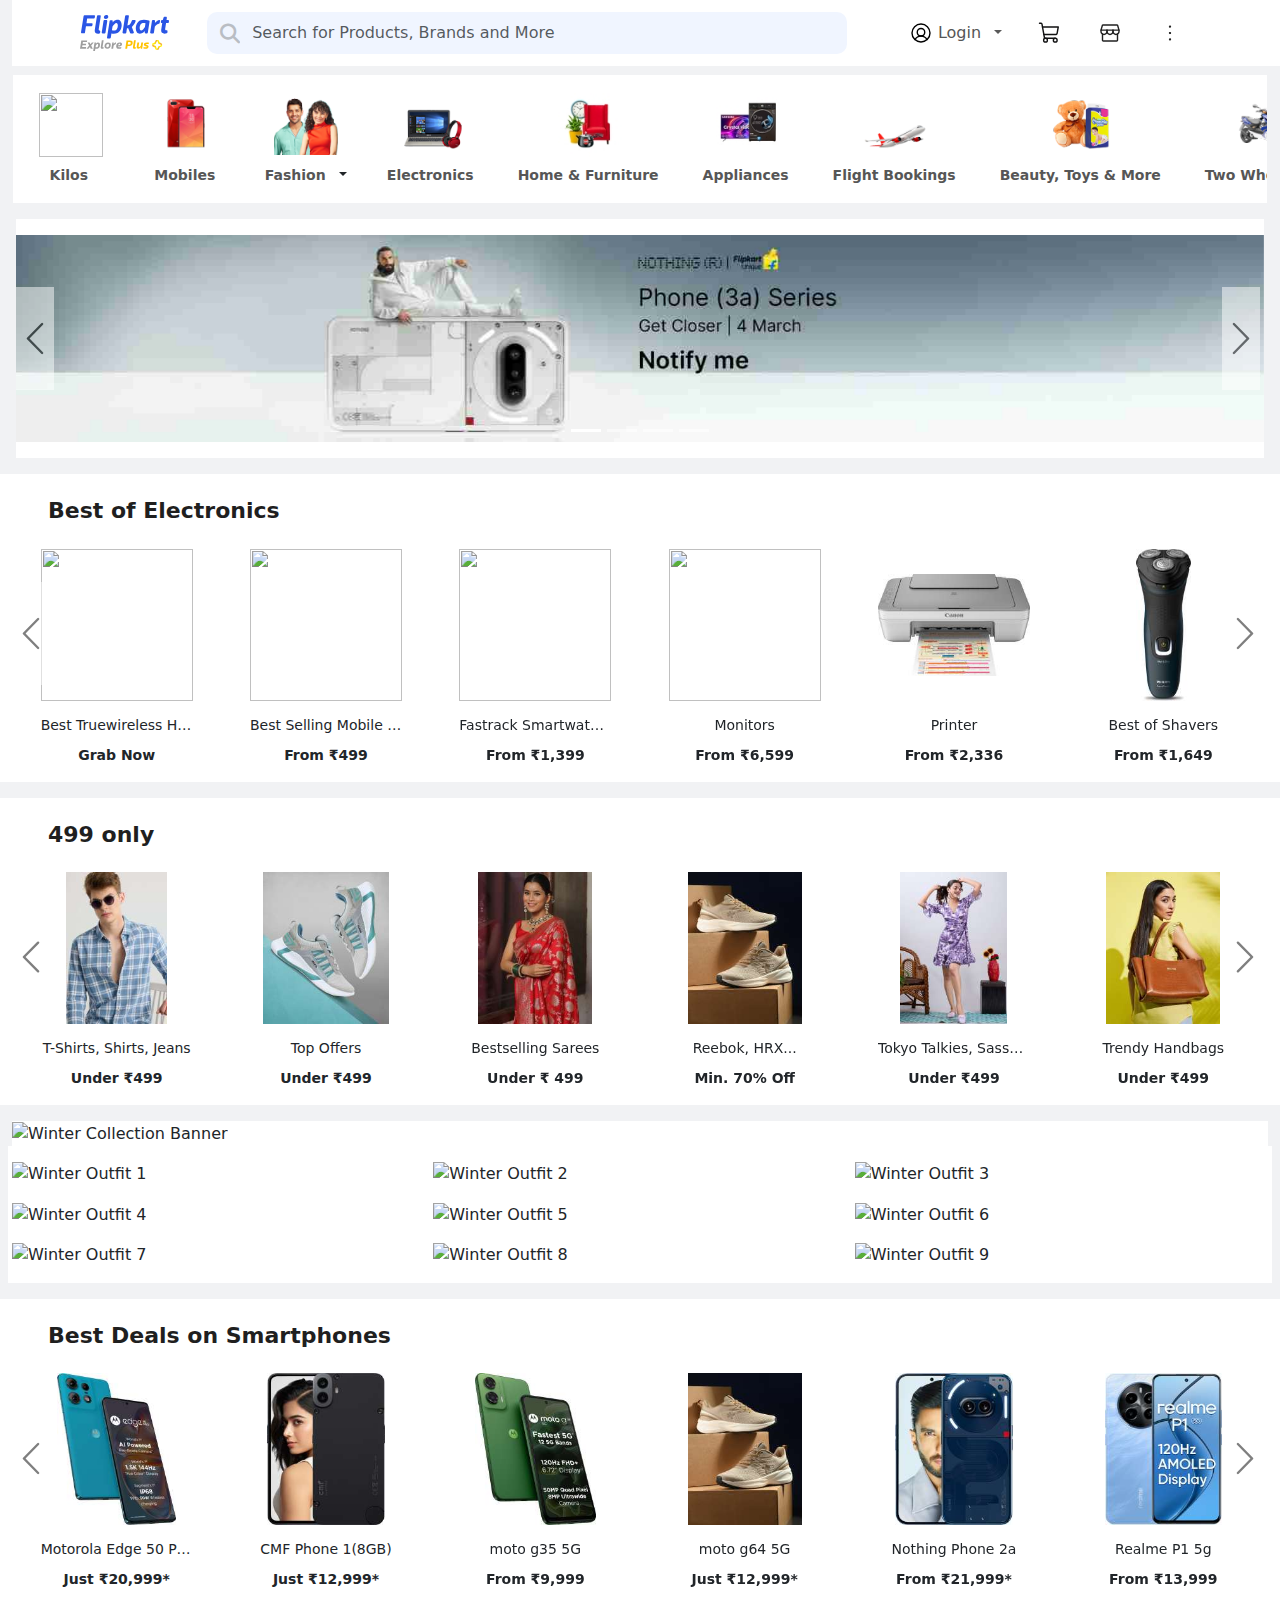
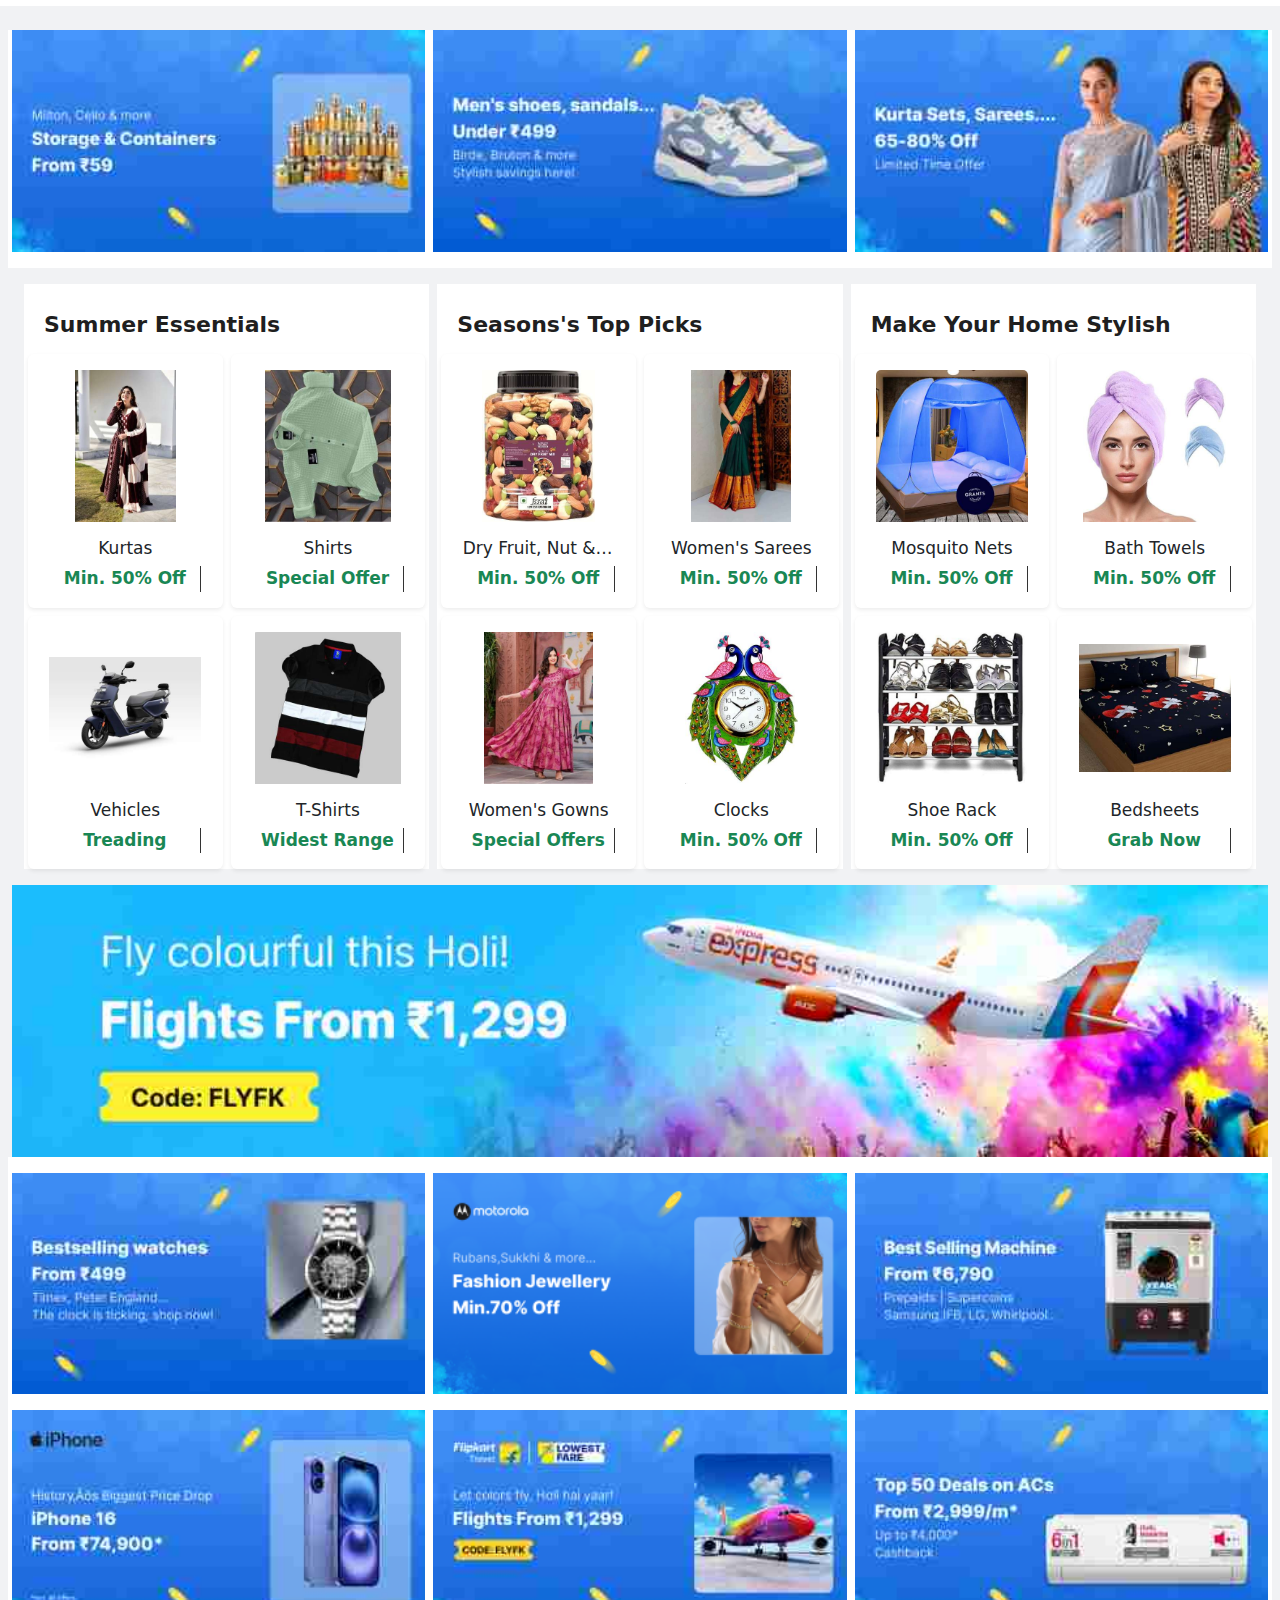
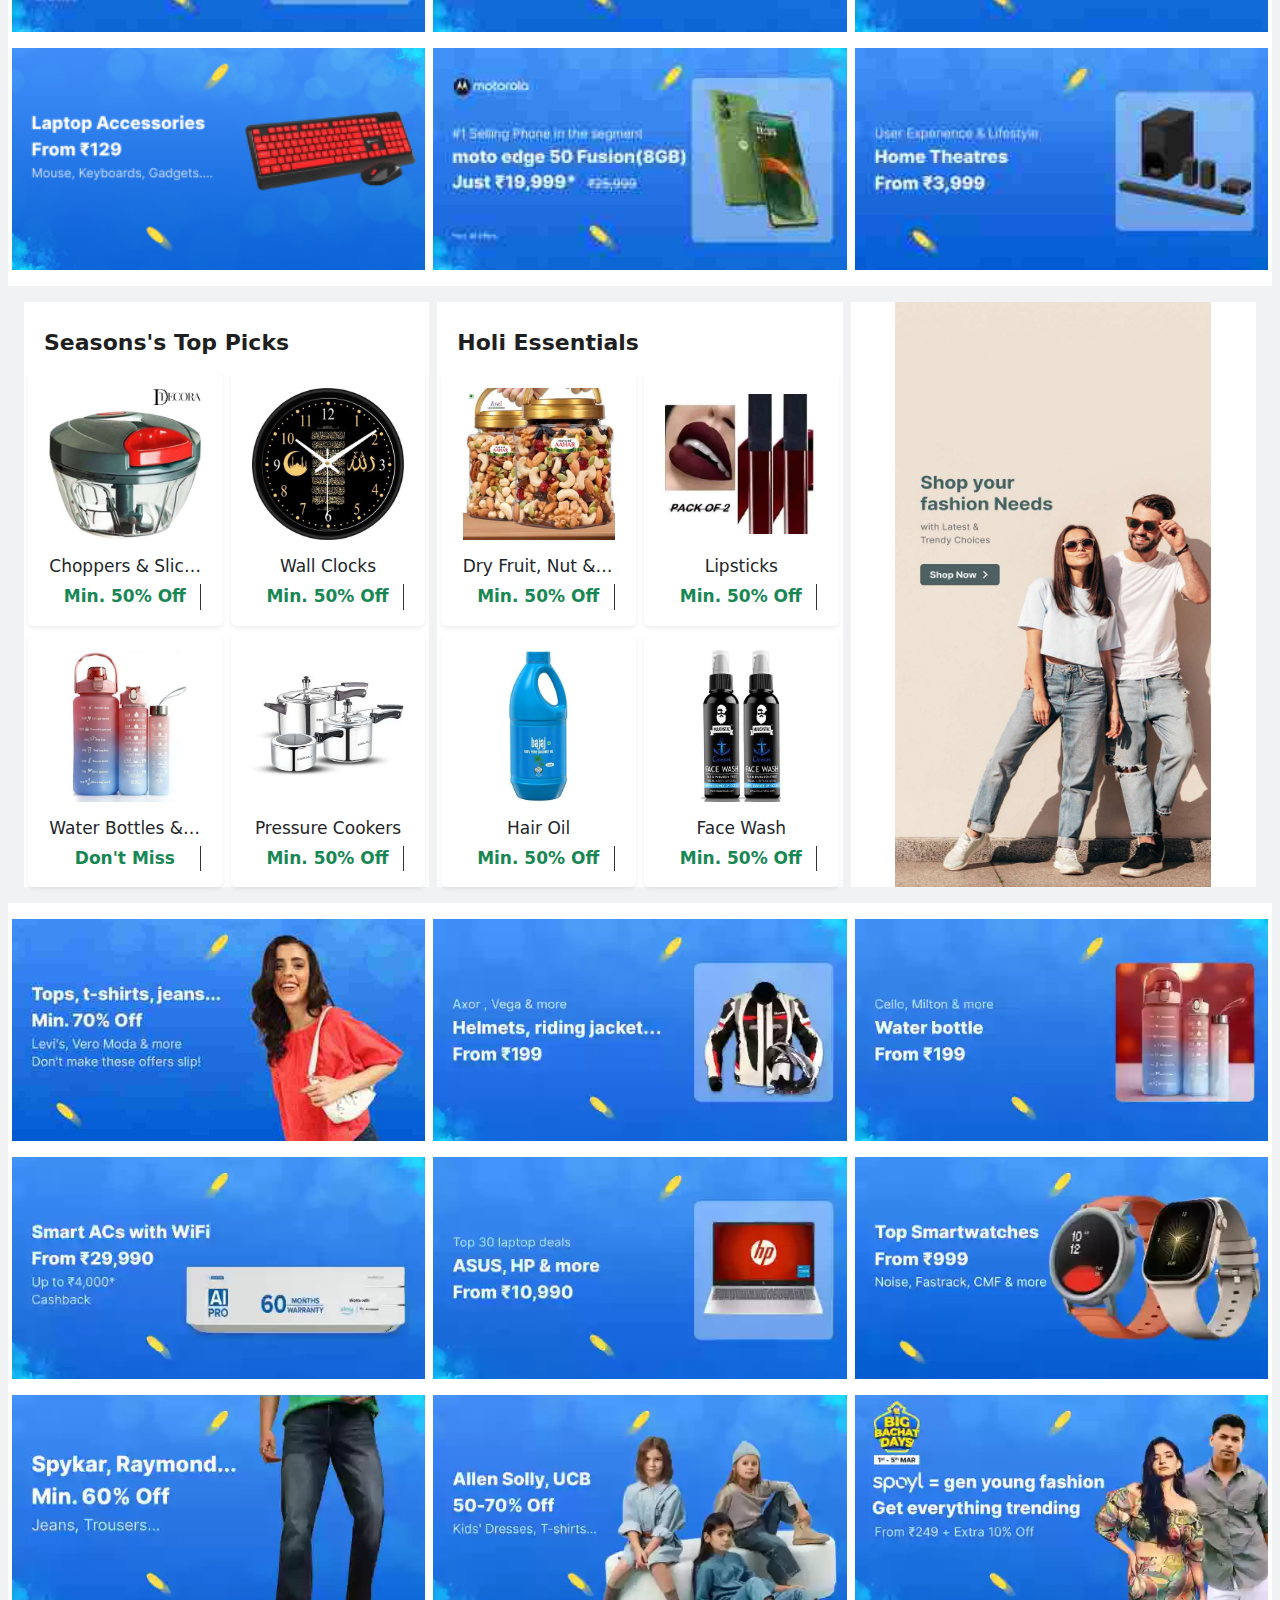
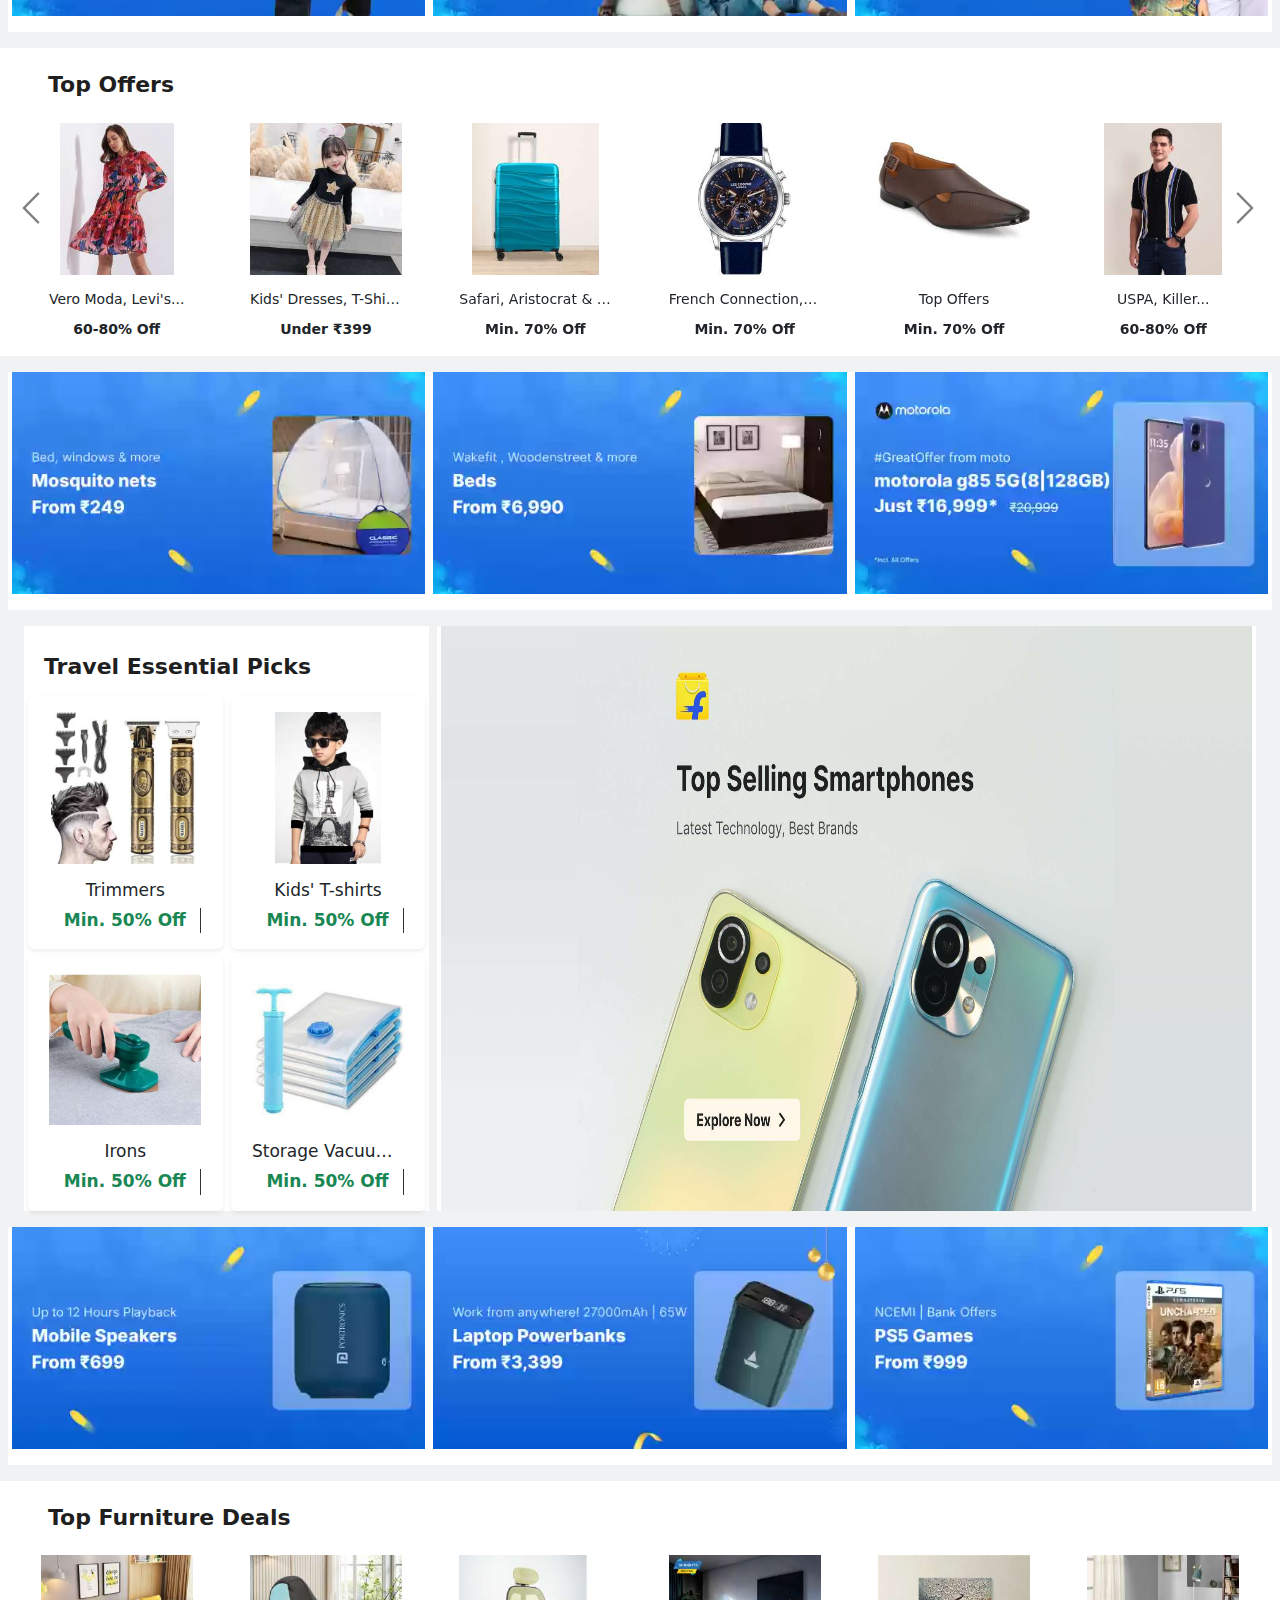
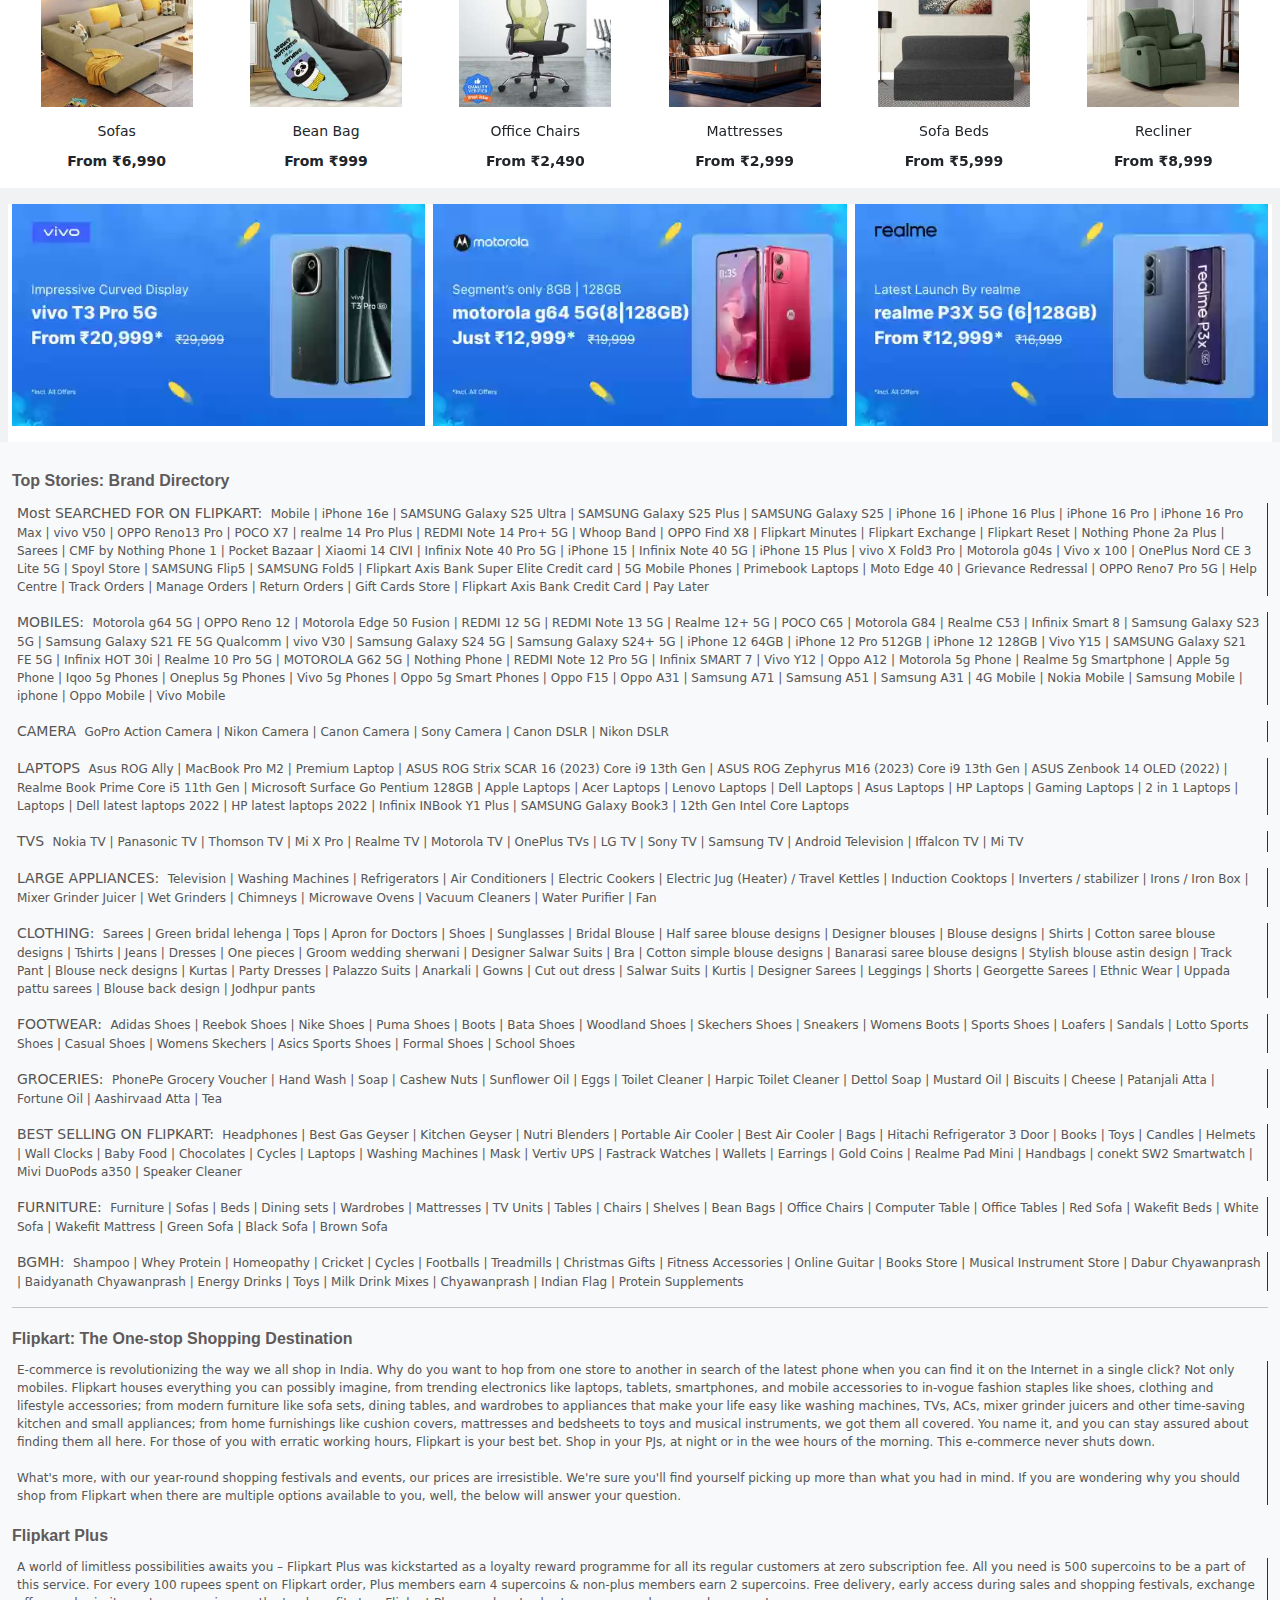
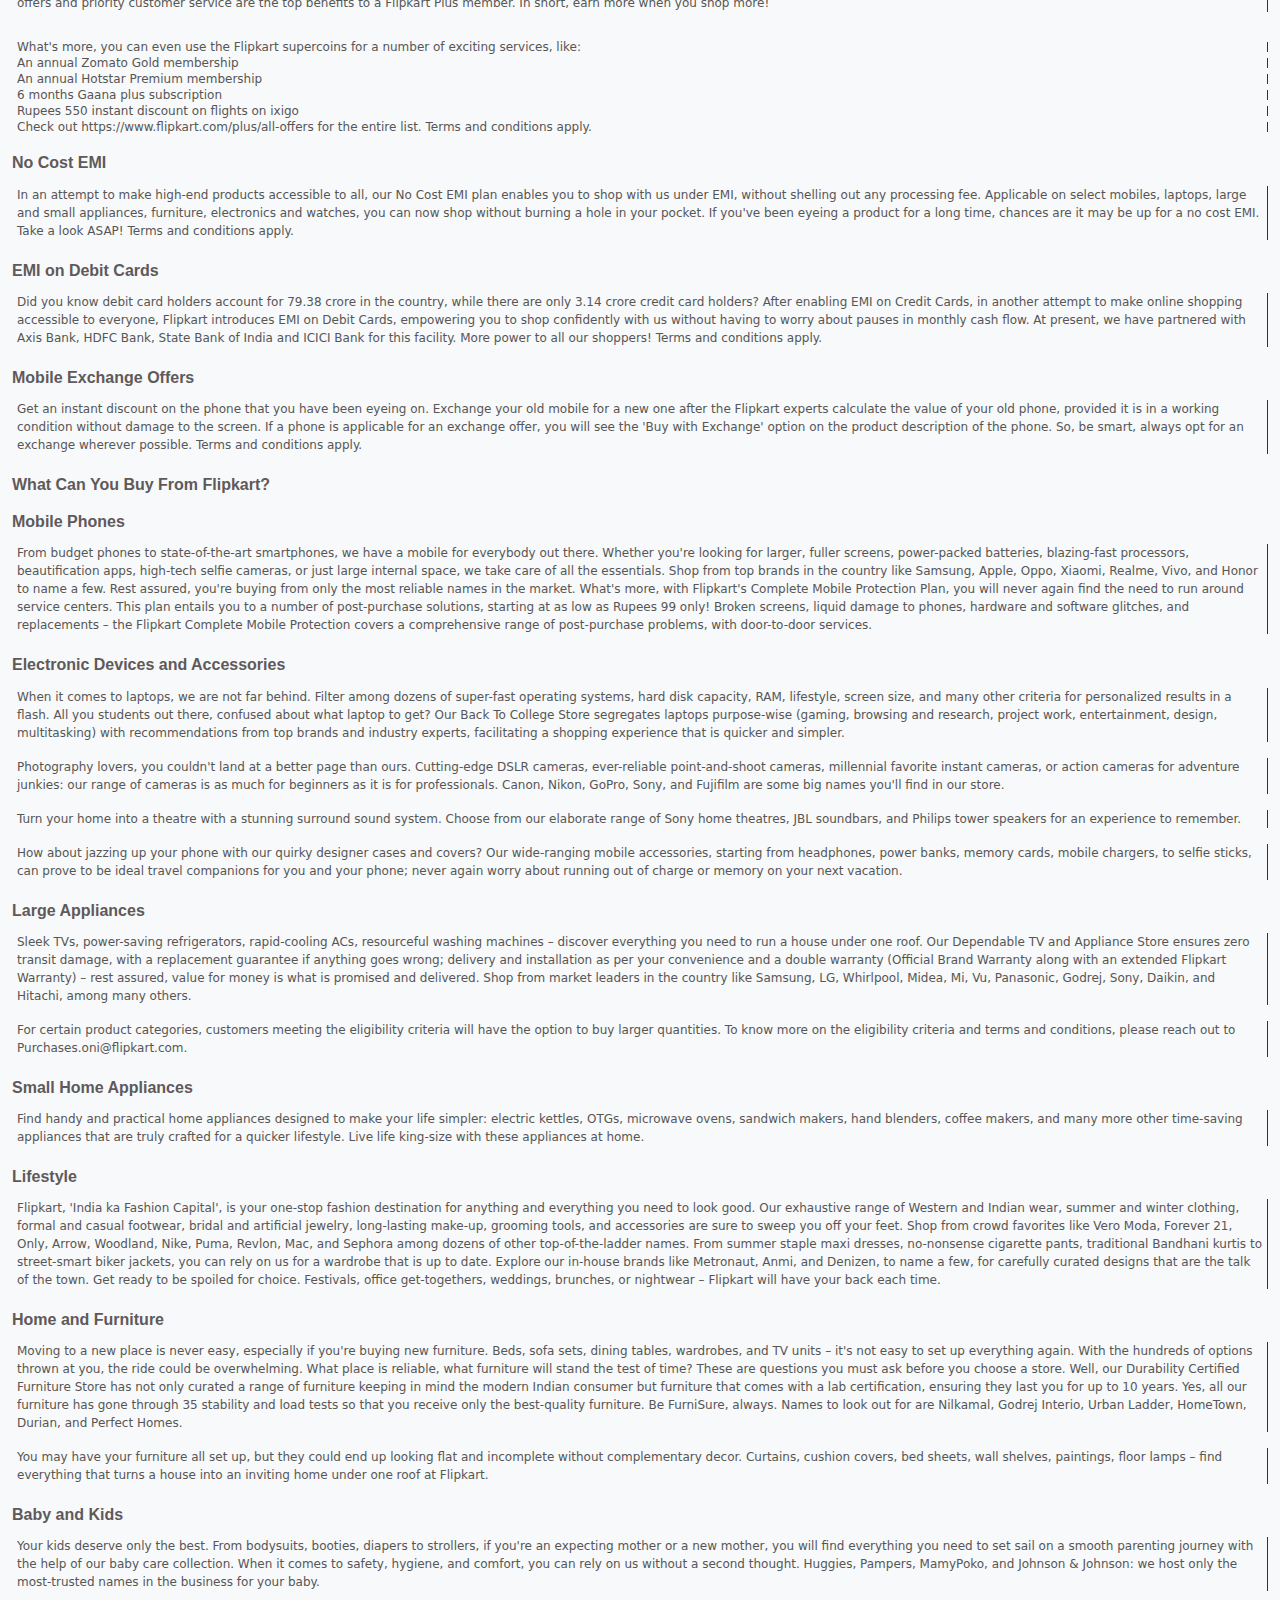
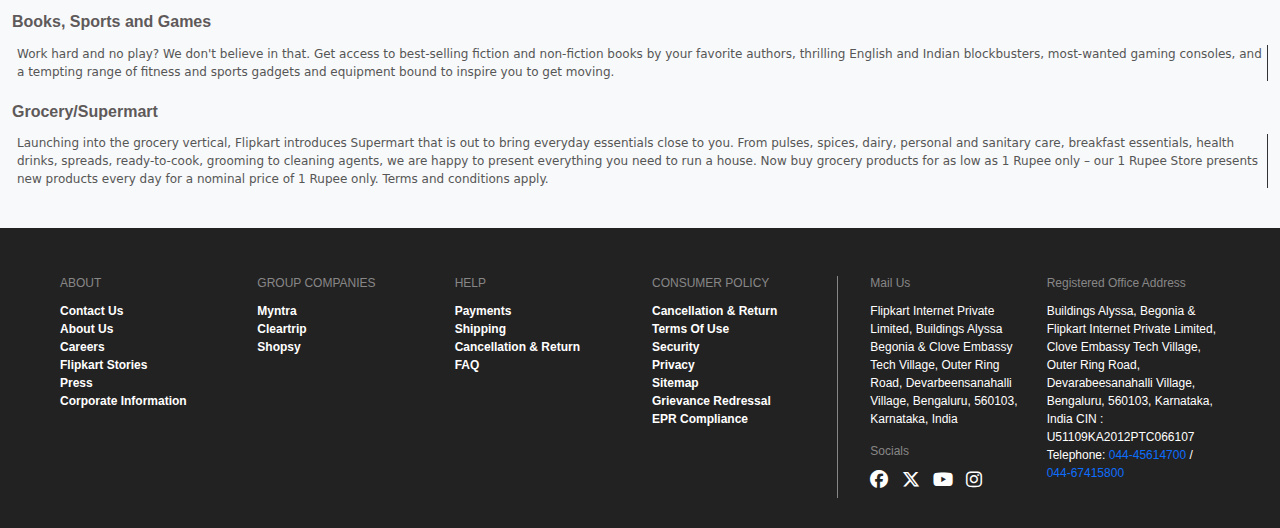
==== index.html @ c1d79252 "Added index.html" ====
<!DOCTYPE html>
<html lang="en">
  <head>
    <meta charset="UTF-8" />
    <meta name="viewport" content="width=device-width, initial-scale=1.0" />
    <title>Flipkart Clone</title>
    <link rel="stylesheet" href="style.css" />
    <link rel="stylesheet" href="media.css" />
    <link
      href="https://cdn.jsdelivr.net/npm/bootstrap@5.3.3/dist/css/bootstrap.min.css"
      rel="stylesheet"
    />
    <link
      rel="stylesheet"
      href="https://cdnjs.cloudflare.com/ajax/libs/font-awesome/6.6.0/css/all.min.css"
    />
  </head>
  <body>
    <!------------------------------------------------------------------ HEADER ----------------------------------------------------------------->

    <header class="container-fluid">
      <nav class="navbar navbar-expand container-fluid">
        <a href="#" class="navbar-brand">
          <img src="./svg/logo.svg" alt="Logo" id="logo" />
        </a>

        <!-- Search Form -->
        <div class="d-none d-md-block search-container">
          <form class="search-form" role="search">
            <i class="fa-solid fa-magnifying-glass fa-lg search-icon"></i>
            <input
              class="form-control search-input"
              type="search"
              placeholder="Search for Products, Brands and More"
              aria-label="search"
            />
          </form>
        </div>

        <!-- Removed Navbar Toggler Button -->

        <div
          class="navbar-collapse justify-content-center justify-content-xxl-end"
        >
          <ul class="navbar-nav">
            <!-- Become a Mobile Section -->
            <li class="nav-item last seller d-block d-md-none">
              <a href="#" class="nav-link">
                <img src="/svg/mobile.svg" alt="Seller Icon" />
              </a>
            </li>

            <!-- Login Dropdown -->
            <li class="nav-item dropdown">
              <div class="login">
                <a
                  href="#"
                  class="nav-link dropdown-toggle"
                  id="loginDropdown"
                  role="button"
                >
                  <img src="/svg/login.svg" alt="Login Icon" />
                  <span class="topheader">Login</span>
                </a>
              </div>
              <ul class="dropdown-menu" aria-labelledby="loginDropdown">
                <li>
                  <a class="dropdown-item" href="#">
                    New Customer?
                    <span class="text-primary ms-5">Sign Up</span>
                  </a>
                </li>
                <li><hr class="dropdown-divider" /></li>
                <li>
                  <a class="dropdown-item pb-2" href="#"
                    ><img src="/svg/user.svg" alt="User Icon" /> My Profile</a
                  >
                </li>
                <li>
                  <a class="dropdown-item pb-2" href="#"
                    ><img src="/svg/plus.svg" alt="Plus Icon" /> Flipkart Plus
                    Zone</a
                  >
                </li>
                <li>
                  <a class="dropdown-item pb-2" href="#"
                    ><img src="/svg/orders.svg" alt="Orders Icon" /> Orders</a
                  >
                </li>
                <li>
                  <a class="dropdown-item pb-2" href="#"
                    ><img src="/svg/wishlist.svg" alt="Wishlist Icon" />
                    Wishlist</a
                  >
                </li>
                <li>
                  <a class="dropdown-item" pb-2 href="#"
                    ><img src="/svg/reward.svg" alt="Reward Icon" /> Rewards</a
                  >
                </li>
                <li>
                  <a class="dropdown-item pb-2" href="#"
                    ><img src="/svg/gift.svg" alt="Gift Icon" /> Gift Cards</a
                  >
                </li>
              </ul>
            </li>

            <!-- Cart Section -->
            <li class="nav-item last cart">
              <a href="#" class="nav-link">
                <img src="/svg/cart.svg" alt="Cart Icon" />
                <span class="topheader hide">Cart</span>
              </a>
            </li>

            <!-- Become a Seller Section -->
            <li class="nav-item last seller d-none d-md-block">
              <a href="#" class="nav-link">
                <img src="/svg/seller.svg" alt="Seller Icon" />
                <span class="topheader hide">Become a Seller</span>
              </a>
            </li>

            <!-- Additional Menu with Dropdown -->
            <li class="nav-item dropdown me-4 hide d-none d-md-block">
              <a href="#" class="nav-link me-4" id="moreDropdown" role="button">
                <img src="/svg/last.svg" alt="More Icon" />
              </a>
              <ul
                class="dropdown-menu three_dots"
                aria-labelledby="moreDropdown"
              >
                <li>
                  <a class="dropdown-item" href="#"
                    ><img src="/svg/notification.svg" alt="Notification Icon" />
                    Notification Preferences</a
                  >
                </li>
                <li>
                  <a class="dropdown-item" href="#"
                    ><img src="/svg/headphone.svg" alt="Customer Care Icon" />
                    24x7 Customer Care</a
                  >
                </li>
                <li>
                  <a class="dropdown-item" href="#"
                    ><img src="/svg/advertise.svg" alt="Advertise Icon" />
                    Advertise</a
                  >
                </li>
                <li>
                  <a class="dropdown-item" href="#"
                    ><img src="/svg/download.svg" alt="Download App Icon" />
                    Download App</a
                  >
                </li>
              </ul>
            </li>
          </ul>
        </div>
      </nav>
    </header>

    <!---------------------------------------------------------------- BOTTOMHEADER ------------------------------------------------------------->

    <main
      class="container-fluid container-fluid1"
      style="background-color: white; width: 98vw"
    >
      <div class="row bottomheader flex-nowrap overflow-auto py-2">
        <div class="col-auto text-center m-md-2 m-sm-0">
          <img src="Images/kilos.png" />
          <span style="font-size: 14px; font-weight: 600" class="mt-2"
            >Kilos</span
          >
        </div>
        <div class="col-auto text-center m-md-2 m-sm-0">
          <img src="images/mobiles.png" />
          <span style="font-size: 14px; font-weight: 600" class="mt-2"
            >Mobiles</span
          >
        </div>
        <div class="col-auto text-center m-md-2 m-sm-0 dropdow">
          <img src="images/fashion.png" />
          <a
            class="nav-link dropdown-toggle"
            href="#"
            role="button"
            data-bs-toggle="dropdown"
            aria-expanded="false"
            style="margin-top: 8px"
          >
            <span style="font-size: 14px; font-weight: 600">Fashion</span>
          </a>
          <ul class="dropdown-menu">
            <li>
              <a class="dropdown-item" href="#"><b>Mens Top Wear</b></a>
            </li>
            <li><hr class="dropdown-divider" /></li>
            <li><a class="dropdown-item" href="#">Mens Bottom Wear</a></li>
            <li><a class="dropdown-item" href="#">Women Ethnic</a></li>
            <li><a class="dropdown-item" href="#">Mens Footwear</a></li>
            <li><a class="dropdown-item" href="#">Women Footwear</a></li>
            <li>
              <a class="dropdown-item" href="#">Watches and Accessories</a>
            </li>
            <li><a class="dropdown-item" href="#">Women Western</a></li>
            <li>
              <a class="dropdown-item" href="#">Bags, Suitcase & Luggage</a>
            </li>
            <li><a class="dropdown-item" href="#">Kids</a></li>
            <li><a class="dropdown-item" href="#">Essentials</a></li>
            <li><a class="dropdown-item" href="#">Winter</a></li>
          </ul>
        </div>
        <div class="col-auto text-center m-md-2 m-sm-0">
          <img src="images/electronics.png" />
          <span style="font-size: 14px; font-weight: 600" class="mt-2"
            >Electronics</span
          >
        </div>
        <div class="col-auto text-center m-md-2 m-sm-0">
          <img src="images/home.jpg" />
          <span style="font-size: 14px; font-weight: 600" class="mt-2"
            >Home & Furniture</span
          >
        </div>
        <div class="col-auto text-center m-md-2 m-sm-0">
          <img src="images/appliances.jpg" />
          <span style="font-size: 14px; font-weight: 600" class="mt-2"
            >Appliances</span
          >
        </div>
        <div class="col-auto text-center m-md-2 m-sm-0">
          <img src="images/flights.png" />
          <span style="font-size: 14px; font-weight: 600" class="mt-2"
            >Flight Bookings</span
          >
        </div>
        <div class="col-auto text-center m-md-2 m-sm-0">
          <img src="images/toys.png" />
          <span style="font-size: 14px; font-weight: 600" class="mt-2"
            >Beauty, Toys & More</span
          >
        </div>
        <div class="col-auto text-center m-md-2 m-sm-0 dropdow">
          <img src="images/wheelers.png" />
          <a
            href="#"
            class="nav-link dropdown-toggle"
            role="button"
            data-bs-toggle="dropdown"
            aria-expanded="false"
            style="margin-top: 8px"
          >
            <span style="font-size: 14px; font-weight: 600">Two Wheelers</span>
          </a>
          <ul class="dropdown-menu">
            <li>
              <a class="dropdown-item" href="#"><b>Petrol Vehicles</b></a>
            </li>
            <li><hr class="dropdown-divider" /></li>
            <li><a class="dropdown-item" href="#">Electric Vehicles</a></li>
          </ul>
        </div>
      </div>
    </main>
    <!-------------------------------------------------------------- CAROUSEL_SLIDER ------------------------------------------------------------>

    <section
      id="carouselExample"
      class="carousel slide mx-3 mt-3"
      data-bs-ride="carousel"
    >
      <!-- Indicators (Dots)  -->
      <div class="carousel-indicators">
        <button
          type="button"
          data-bs-target="#carouselExample"
          data-bs-slide-to="0"
          class="active"
        ></button>
        <button
          type="button"
          data-bs-target="#carouselExample"
          data-bs-slide-to="1"
        ></button>
        <button
          type="button"
          data-bs-target="#carouselExample"
          data-bs-slide-to="2"
        ></button>
        <button
          type="button"
          data-bs-target="#carouselExample"
          data-bs-slide-to="3"
        ></button>
      </div>

      <!-- Slides -->
      <div class="carousel-inner py-3">
        <div class="carousel-item active">
          <img src="images/slide1.jpg" class="d-block w-100" alt="Slide 1" />
        </div>
        <div class="carousel-item">
          <img src="images/slide2.jpg" class="d-block w-100" alt="Slide 2" />
        </div>
        <div class="carousel-item">
          <img src="images/slide3.jpg" class="d-block w-100" alt="Slide 3" />
        </div>
        <div class="carousel-item">
          <img src="images/slide4.jpg" class="d-block w-100" alt="Slide 4" />
        </div>
      </div>

      <!-- Previous Button -->
      <button
        class="carousel-control-prev"
        type="button"
        data-bs-target="#carouselExample"
        data-bs-slide="prev"
      >
        <span class="carousel-control-prev-icon" aria-hidden="true"></span>
        <span class="visually-hidden">Previous</span>
      </button>

      <!-- Next Button -->
      <button
        class="carousel-control-next"
        type="button"
        data-bs-target="#carouselExample"
        data-bs-slide="next"
      >
        <span class="carousel-control-next-icon" aria-hidden="true"></span>
        <span class="visually-hidden">Next</span>
      </button>
    </section>

    <!-------------------------------------------------------------- Best_of_Electronics -------------------------------------------------------->

    <section class="mt-3">
      <h2 class="ms-5 pt-4">Best of Electronics</h2>
      <div class="container-fluid container-fluid1">
        <div
          id="recipeCarousel01"
          class="carousel slide recipeCarousel"
          data-bs-ride="carousel"
        >
          <div class="carousel-inner d-none d-md-block">
            <!-- Slide 1 -->
            <div class="carousel-item active">
              <div class="d-flex justify-content-evenly flex-wrap">
                <div class="col-md-2">
                  <div class="card">
                    <img src="Images/boe1.jpeg" class="img-fluid mt-3" />
                    <div class="card-body">
                      <h5 class="card-title">Best Truewireless Headphones</h5>
                      <p class="card-text">Grab Now</p>
                    </div>
                  </div>
                </div>
                <div class="col-md-2">
                  <div class="card">
                    <img src="Images/boe2.jpeg" class="img-fluid mt-3" />
                    <div class="card-body">
                      <h5 class="card-title">Best Selling Mobile Speakers</h5>
                      <p class="card-text">From ₹499</p>
                    </div>
                  </div>
                </div>
                <div class="col-md-2">
                  <div class="card">
                    <img src="Images/boe3.jpeg" class="img-fluid mt-3" />
                    <div class="card-body">
                      <h5 class="card-title">Fastrack Smartwatches</h5>
                      <p class="card-text">From ₹1,399</p>
                    </div>
                  </div>
                </div>
                <div class="col-md-2">
                  <div class="card">
                    <img src="Images/boe4.jpeg" class="img-fluid mt-3" />
                    <div class="card-body">
                      <h5 class="card-title">Monitors</h5>
                      <p class="card-text">From ₹6,599</p>
                    </div>
                  </div>
                </div>
                <div class="col-md-2">
                  <div class="card">
                    <img src="images/boe5.jpeg" class="img-fluid mt-3" />
                    <div class="card-body">
                      <h5 class="card-title">Printer</h5>
                      <p class="card-text">From ₹2,336</p>
                    </div>
                  </div>
                </div>
                <div class="col-md-2">
                  <div class="card">
                    <img src="images/boe6.jpeg" class="img-fluid mt-3" />
                    <div class="card-body">
                      <h5 class="card-title">Best of Shavers</h5>
                      <p class="card-text">From ₹1,649</p>
                    </div>
                  </div>
                </div>
              </div>
            </div>

            <!-- Slide 2 -->
            <div class="carousel-item">
              <div class="d-flex justify-content-evenly flex-wrap">
                <div class="col-md-2">
                  <div class="card">
                    <img src="images/boe7.jpeg" class="img-fluid mt-3" />
                    <div class="card-body">
                      <h5 class="card-title">boAt Smartwatches</h5>
                      <p class="card-text">From ₹999</p>
                    </div>
                  </div>
                </div>
                <div class="col-md-2">
                  <div class="card">
                    <img src="images/boe8.jpeg" class="img-fluid mt-3" />
                    <div class="card-body">
                      <h5 class="card-title">Sandisk Extreme Portable</h5>
                      <p class="card-text">From ₹5,799</p>
                    </div>
                  </div>
                </div>
              </div>
            </div>
          </div>

          <!-- Controls -->
          <a
            class="carousel-control-prev d-none d-md-block"
            href="#recipeCarousel01"
            role="button"
            data-bs-slide="prev"
            style="top: 20%"
          >
            <span class="carousel-control-prev-icon" aria-hidden="true"></span>
          </a>
          <a
            class="carousel-control-next d-none d-md-block"
            href="#recipeCarousel01"
            role="button"
            data-bs-slide="next"
            style="top: 20%"
          >
            <span class="carousel-control-next-icon" aria-hidden="true"></span>
          </a>
        </div>
        <!-- For medium and smaller screens, show cards in a column -->
        <div class="container d-md-none">
          <div class="row">
            <div class="col-md-12 mb-3">
              <div class="card card_mobile">
                <img src="Images/boe1.jpeg" class="img-fluid mt-3" />
                <div class="card-body card_body_mobile">
                  <h5 class="card-title card-title_mobile">
                    Best Truewireless Headphones
                  </h5>
                  <p class="card-text">Grab Now</p>
                </div>
              </div>
            </div>
            <div class="col-md-12 mb-3">
              <div class="card card_mobile">
                <img src="Images/boe2.jpeg" class="img-fluid mt-3" />
                <div class="card-body card_body_mobile">
                  <h5 class="card-title card-title_mobile">
                    Best Selling Mobile Speakers
                  </h5>
                  <p class="card-text">From ₹499</p>
                </div>
              </div>
            </div>
            <div class="col-md-12 mb-3">
              <div class="card card_mobile">
                <img src="Images/boe3.jpeg" class="img-fluid mt-3" />
                <div class="card-body card_body_mobile">
                  <h5 class="card-title card-title_mobile">
                    Fastrack Smartwatches
                  </h5>
                  <p class="card-text">From ₹1,399</p>
                </div>
              </div>
            </div>
            <div class="col-md-12 mb-3">
              <div class="card card_mobile">
                <img src="Images/boe4.jpeg" class="img-fluid mt-3" />
                <div class="card-body card_body_mobile">
                  <h5 class="card-title card-title_mobile">Monitors</h5>
                  <p class="card-text">From ₹6,599</p>
                </div>
              </div>
            </div>
            <div class="col-md-12 mb-3">
              <div class="card card_mobile">
                <img src="images/boe5.jpeg" class="img-fluid mt-3" />
                <div class="card-body card_body_mobile">
                  <h5 class="card-title card-title_mobile">Printer</h5>
                  <p class="card-text">From ₹2,336</p>
                </div>
              </div>
            </div>
            <div class="col-md-12 mb-3">
              <div class="card card_mobile">
                <img src="images/boe6.jpeg" class="img-fluid mt-3" />
                <div class="card-body card_body_mobile">
                  <h5 class="card-title card-title_mobile">Best of Shavers</h5>
                  <p class="card-text">From ₹1,649</p>
                </div>
              </div>
            </div>
            <div class="col-md-12 mb-3">
              <div class="card card_mobile">
                <img src="images/boe7.jpeg" class="img-fluid mt-3" />
                <div class="card-body card_body_mobile">
                  <h5 class="card-title card-title_mobile">
                    boAt Smartwatches
                  </h5>
                  <p class="card-text">From ₹999</p>
                </div>
              </div>
            </div>
            <div class="col-md-12 mb-3">
              <div class="card card_mobile">
                <img src="images/boe8.jpeg" class="img-fluid mt-3" />
                <div class="card-body card_body_mobile">
                  <h5 class="card-title card-title_mobile">
                    Sandisk Extreme Portable
                  </h5>
                  <p class="card-text">From ₹5,799</p>
                </div>
              </div>
            </div>
          </div>
        </div>
      </div>
    </section>

    <!------------------------------------------------------------------- 499_Only -------------------------------------------------------------->

    <section class="mt-3">
      <h2 class="ms-5 pt-4">499 only</h2>
      <div class="container-fluid container-fluid1">
        <div
          id="recipeCarousel02"
          class="carousel slide recipeCarousel"
          data-bs-ride="carousel"
        >
          <div class="carousel-inner d-none d-md-block">
            <!-- Slide 1 -->
            <div class="carousel-item active">
              <div class="d-flex justify-content-evenly flex-wrap">
                <div class="col-md-2">
                  <div class="card">
                    <img src="images/4991.jpeg" class="img-fluid mt-3" />
                    <div class="card-body">
                      <h5 class="card-title">T-Shirts, Shirts, Jeans</h5>
                      <p class="card-text">Under ₹499</p>
                    </div>
                  </div>
                </div>
                <div class="col-md-2">
                  <div class="card">
                    <img src="images/4992.jpeg" class="img-fluid mt-3" />
                    <div class="card-body">
                      <h5 class="card-title">Top Offers</h5>
                      <p class="card-text">Under ₹499</p>
                    </div>
                  </div>
                </div>
                <div class="col-md-2">
                  <div class="card">
                    <img src="images/4993.jpeg" class="img-fluid mt-3" />
                    <div class="card-body">
                      <h5 class="card-title">Bestselling Sarees</h5>
                      <p class="card-text">Under ₹ 499</p>
                    </div>
                  </div>
                </div>
                <div class="col-md-2">
                  <div class="card">
                    <img src="images/4994.jpeg" class="img-fluid mt-3" />
                    <div class="card-body">
                      <h5 class="card-title">Reebok, HRX...</h5>
                      <p class="card-text">Min. 70% Off</p>
                    </div>
                  </div>
                </div>
                <div class="col-md-2">
                  <div class="card">
                    <img src="images/4995.jpeg" class="img-fluid mt-3" />
                    <div class="card-body">
                      <h5 class="card-title">Tokyo Talkies, Sassafras...</h5>
                      <p class="card-text">Under ₹499</p>
                    </div>
                  </div>
                </div>
                <div class="col-md-2">
                  <div class="card">
                    <img src="images/4996.jpeg" class="img-fluid mt-3" />
                    <div class="card-body">
                      <h5 class="card-title">Trendy Handbags</h5>
                      <p class="card-text">Under ₹499</p>
                    </div>
                  </div>
                </div>
              </div>
            </div>

            <!-- Slide 2 -->
            <div class="carousel-item">
              <div class="d-flex justify-content-evenly flex-wrap">
                <div class="col-md-2">
                  <div class="card">
                    <img src="images/4997.jpeg" class="img-fluid mt-3" />
                    <div class="card-body">
                      <h5 class="card-title">Accessories Combo</h5>
                      <p class="card-text">Under ₹499</p>
                    </div>
                  </div>
                </div>
                <div class="col-md-2">
                  <div class="card">
                    <img src="images/4998.jpeg" class="img-fluid mt-3" />
                    <div class="card-body">
                      <h5 class="card-title">Provogue, Killer & More</h5>
                      <p class="card-text">Min 80% Off</p>
                    </div>
                  </div>
                </div>
              </div>
            </div>
          </div>

          <!-- Controls -->
          <a
            class="carousel-control-prev d-none d-md-block"
            href="#recipeCarousel02"
            role="button"
            data-bs-slide="prev"
            style="top: 20%"
          >
            <span class="carousel-control-prev-icon" aria-hidden="true"></span>
          </a>
          <a
            class="carousel-control-next d-none d-md-block"
            href="#recipeCarousel02"
            role="button"
            data-bs-slide="next"
            style="top: 20%"
          >
            <span class="carousel-control-next-icon" aria-hidden="true"></span>
          </a>
        </div>
        <!-- For medium and smaller screens, show cards in a column -->
        <div class="container d-md-none">
          <div class="row">
            <div class="col-md-12 mb-3">
              <div class="card card_mobile">
                <img src="images/4991.jpeg" class="img-fluid mt-3" />
                <div class="card-body card_body_mobile">
                  <h5 class="card-title card-title_mobile">
                    T-Shirts, Shirts, Jeans..
                  </h5>
                  <p class="card-text">Under ₹499</p>
                </div>
              </div>
            </div>
            <div class="col-md-12 mb-3">
              <div class="card card_mobile">
                <img src="images/4992.jpeg" class="img-fluid mt-3" />
                <div class="card-body card_body_mobile">
                  <h5 class="card-title card-title_mobile">Top Offers</h5>
                  <p class="card-text">Under ₹499</p>
                </div>
              </div>
            </div>
            <div class="col-md-12 mb-3">
              <div class="card card_mobile">
                <img src="images/4993.jpeg" class="img-fluid mt-3" />
                <div class="card-body card_body_mobile">
                  <h5 class="card-title card-title_mobile">
                    Bestselling Sarees
                  </h5>
                  <p class="card-text">Under ₹ 499</p>
                </div>
              </div>
            </div>
            <div class="col-md-12 mb-3">
              <div class="card card_mobile">
                <img src="images/4994.jpeg" class="img-fluid mt-3" />
                <div class="card-body card_body_mobile">
                  <h5 class="card-title card-title_mobile">Reebok, HRX...</h5>
                  <p class="card-text">Min. 70% Off</p>
                </div>
              </div>
            </div>
            <div class="col-md-12 mb-3">
              <div class="card card_mobile">
                <img src="images/4995.jpeg" class="img-fluid mt-3" />
                <div class="card-body card_body_mobile">
                  <h5 class="card-title card-title_mobile">
                    Tokyo Talkies, Sassafras...
                  </h5>
                  <p class="card-text">Under ₹499</p>
                </div>
              </div>
            </div>
            <div class="col-md-12 mb-3">
              <div class="card card_mobile">
                <img src="images/4996.jpeg" class="img-fluid mt-3" />
                <div class="card-body card_body_mobile">
                  <h5 class="card-title card-title_mobile">Trendy Handbags</h5>
                  <p class="card-text">Under ₹499</p>
                </div>
              </div>
            </div>
            <div class="col-md-12 mb-3">
              <div class="card card_mobile">
                <img src="images/4997.jpeg" class="img-fluid mt-3" />
                <div class="card-body card_body_mobile">
                  <h5 class="card-title card-title_mobile">
                    Accessories Combo
                  </h5>
                  <p class="card-text">Under ₹499</p>
                </div>
              </div>
            </div>
            <div class="col-md-12 mb-3">
              <div class="card card_mobile">
                <img src="images/4998.jpeg" class="img-fluid mt-3" />
                <div class="card-body card_body_mobile">
                  <h5 class="card-title card-title_mobile">
                    Provogue, Killer & More
                  </h5>
                  <p class="card-text">Min 80% Off</p>
                </div>
              </div>
            </div>
          </div>
        </div>
      </div>
    </section>

    <!---------------------------------------------------------- WINTER_SALE_IMAGES ------------------------------------------------------------->

    <main class="container-fluid mt-3">
      <section>
        <div class="row mb-3">
          <div class="col-12">
            <img
              src="/Images/banner.webp"
              class="img-fluid"
              alt="Winter Collection Banner"
            />
          </div>
        </div>
      </section>

      <section class="row gx-2 gy-3">
        <figure class="col-4">
          <img
            src="/Images/winter1.webp"
            class="img-fluid"
            alt="Winter Outfit 1"
          />
        </figure>
        <figure class="col-4">
          <img
            src="/Images/winter2.webp"
            class="img-fluid"
            alt="Winter Outfit 2"
          />
        </figure>
        <figure class="col-4">
          <img
            src="/Images/winter3.webp"
            class="img-fluid"
            alt="Winter Outfit 3"
          />
        </figure>
      </section>

      <section class="row gx-2 gy-3">
        <figure class="col-4">
          <img
            src="/Images/winter4.webp"
            class="img-fluid"
            alt="Winter Outfit 4"
          />
        </figure>
        <figure class="col-4">
          <img
            src="/Images/winter5.webp"
            class="img-fluid"
            alt="Winter Outfit 5"
          />
        </figure>
        <figure class="col-4">
          <img
            src="/Images/winter6.webp"
            class="img-fluid"
            alt="Winter Outfit 6"
          />
        </figure>
      </section>

      <section class="row gx-2 gy-3">
        <figure class="col">
          <img
            src="/Images/winter7.webp"
            class="img-fluid"
            alt="Winter Outfit 7"
          />
        </figure>
        <figure class="col">
          <img
            src="/Images/winter8.webp"
            class="img-fluid"
            alt="Winter Outfit 8"
          />
        </figure>
        <figure class="col">
          <img
            src="/Images/winter9.webp"
            class="img-fluid"
            alt="Winter Outfit 9"
          />
        </figure>
      </section>
    </main>

    <!------------------------------------------------------------ Best_deals_on_Smartphones ---------------------------------------------------->

    <section class="mt-3">
      <h2 class="ms-5 pt-4">Best Deals on Smartphones</h2>
      <div class="container-fluid container-fluid1">
        <div
          id="recipeCarousel03"
          class="carousel slide recipeCarousel"
          data-bs-ride="carousel"
        >
          <div class="carousel-inner d-none d-md-block">
            <!-- Slide 1 -->
            <div class="carousel-item active">
              <div class="d-flex justify-content-evenly flex-wrap">
                <div class="col-md-2">
                  <div class="card">
                    <img src="images/bosp1.jpeg" class="img-fluid mt-3" />
                    <div class="card-body">
                      <h5 class="card-title">Motorola Edge 50 Pro 5G</h5>
                      <p class="card-text">Just ₹20,999*</p>
                    </div>
                  </div>
                </div>
                <div class="col-md-2">
                  <div class="card">
                    <img src="images/bosp2.jpeg" class="img-fluid mt-3" />
                    <div class="card-body">
                      <h5 class="card-title">CMF Phone 1(8GB)</h5>
                      <p class="card-text">Just ₹12,999*</p>
                    </div>
                  </div>
                </div>
                <div class="col-md-2">
                  <div class="card">
                    <img src="images/bosp3.jpeg" class="img-fluid mt-3" />
                    <div class="card-body">
                      <h5 class="card-title">moto g35 5G</h5>
                      <p class="card-text">From ₹9,999</p>
                    </div>
                  </div>
                </div>
                <div class="col-md-2">
                  <div class="card">
                    <img src="images/4994.jpeg" class="img-fluid mt-3" />
                    <div class="card-body">
                      <h5 class="card-title">moto g64 5G</h5>
                      <p class="card-text">Just ₹12,999*</p>
                    </div>
                  </div>
                </div>
                <div class="col-md-2">
                  <div class="card">
                    <img src="images/bosp5.jpeg" class="img-fluid mt-3" />
                    <div class="card-body">
                      <h5 class="card-title">Nothing Phone 2a</h5>
                      <p class="card-text">From ₹21,999*</p>
                    </div>
                  </div>
                </div>
                <div class="col-md-2">
                  <div class="card">
                    <img src="images/bosp6.jpeg" class="img-fluid mt-3" />
                    <div class="card-body">
                      <h5 class="card-title">Realme P1 5g</h5>
                      <p class="card-text">From ₹13,999</p>
                    </div>
                  </div>
                </div>
              </div>
            </div>

            <!-- Slide 2 -->
            <div class="carousel-item">
              <div class="d-flex justify-content-evenly flex-wrap">
                <div class="col-md-2">
                  <div class="card">
                    <img src="images/bosp7.jpeg" class="img-fluid mt-3" />
                    <div class="card-body">
                      <h5 class="card-title">Poco M7 Pro 5G</h5>
                      <p class="card-text">From ₹13,999*</p>
                    </div>
                  </div>
                </div>
                <div class="col-md-2">
                  <div class="card">
                    <img src="images/bosp8.jpeg" class="img-fluid mt-3" />
                    <div class="card-body">
                      <h5 class="card-title">Realme P1 Pro 5G</h5>
                      <p class="card-text">Just ₹16,999</p>
                    </div>
                  </div>
                </div>
              </div>
            </div>
          </div>

          <!-- Controls -->
          <a
            class="carousel-control-prev d-none d-md-block"
            href="#recipeCarousel03"
            role="button"
            data-bs-slide="prev"
            style="top: 20%"
          >
            <span class="carousel-control-prev-icon" aria-hidden="true"></span>
          </a>
          <a
            class="carousel-control-next d-none d-md-block"
            href="#recipeCarousel03"
            role="button"
            data-bs-slide="next"
            style="top: 20%"
          >
            <span class="carousel-control-next-icon" aria-hidden="true"></span>
          </a>
        </div>
        <!-- For medium and smaller screens, show cards in a column -->
        <div class="container d-md-none">
          <div class="row">
            <div class="col-md-12 mb-3">
              <div class="card card_mobile">
                <img src="images/bosp1.jpeg" class="img-fluid mt-3" />
                <div class="card-body card_body_mobile">
                  <h5 class="card-title card-title_mobile">
                    Motorola Edge 50 Pro 5G
                  </h5>
                  <p class="card-text">Just ₹20,999*</p>
                </div>
              </div>
            </div>
            <div class="col-md-12 mb-3">
              <div class="card card_mobile">
                <img src="images/bosp2.jpeg" class="img-fluid mt-3" />
                <div class="card-body card_body_mobile">
                  <h5 class="card-title card-title_mobile">CMF Phone 1(8GB)</h5>
                  <p class="card-text">Just ₹12,999*</p>
                </div>
              </div>
            </div>
            <div class="col-md-12 mb-3">
              <div class="card card_mobile">
                <img src="images/bosp3.jpeg" class="img-fluid mt-3" />
                <div class="card-body card_body_mobile">
                  <h5 class="card-title card-title_mobile">moto g35 5G</h5>
                  <p class="card-text">From ₹9,999</p>
                </div>
              </div>
            </div>
            <div class="col-md-12 mb-3">
              <div class="card card_mobile">
                <img src="images/bosp4.jpeg" class="img-fluid mt-3" />
                <div class="card-body card_body_mobile">
                  <h5 class="card-title card-title_mobile">moto g64 5G</h5>
                  <p class="card-text">Just ₹12,999*</p>
                </div>
              </div>
            </div>
            <div class="col-md-12 mb-3">
              <div class="card card_mobile">
                <img src="images/bosp5.jpeg" class="img-fluid mt-3" />
                <div class="card-body card_body_mobile">
                  <h5 class="card-title card-title_mobile">Nothing Phone 2a</h5>
                  <p class="card-text">From ₹21,999*</p>
                </div>
              </div>
            </div>
            <div class="col-md-12 mb-3">
              <div class="card card_mobile">
                <img src="images/bosp6.jpeg" class="img-fluid mt-3" />
                <div class="card-body card_body_mobile">
                  <h5 class="card-title card-title_mobile">Realme P1 5g</h5>
                  <p class="card-text">From ₹13,999</p>
                </div>
              </div>
            </div>
            <div class="col-md-12 mb-3">
              <div class="card card_mobile">
                <img src="images/4997.jpeg" class="img-fluid mt-3" />
                <div class="card-body card_body_mobile">
                  <h5 class="card-title card-title_mobile">Poco M7 Pro 5G</h5>
                  <p class="card-text">From ₹13,999*</p>
                </div>
              </div>
            </div>
            <div class="col-md-12 mb-3">
              <div class="card card_mobile">
                <img src="images/bosp8.jpeg" class="img-fluid mt-3" />
                <div class="card-body card_body_mobile">
                  <h5 class="card-title card-title_mobile">Realme P1 Pro 5G</h5>
                  <p class="card-text">Just ₹16,999</p>
                </div>
              </div>
            </div>
          </div>
        </div>
      </div>
    </section>

    <!------------------------------------------------------------------ New_Sales -------------------------------------------------------------->

    <main class="container-fluid mt-4">
      <section class="row gx-2">
        <figure class="col-4">
          <img
            src="images/newsale1.jpg"
            class="img-fluid w-100"
            alt="Winter Outfit 1"
          />
        </figure>
        <figure class="col-4">
          <img
            src="images/newsale2.jpg"
            class="img-fluid w-100"
            alt="Winter Outfit 2"
          />
        </figure>
        <figure class="col-4">
          <img
            src="images/newsale3.jpg"
            class="img-fluid w-100"
            alt="Winter Outfit 3"
          />
        </figure>
      </section>
    </main>

    <!-------------------------------------------------------------------- PRODUCTS ------------------------------------------------------------->

    <main class="container-fluid">
      <div class="row g-0 px-2">
        <!-- Column 1 -->
        <div class="col-12 col-lg-4 mt-4 px-2">
          <div class="row g-2 summer-essentials">
            <div class="col-12 ms-3">
              <h2>Summer Essentials</h2>
            </div>
            <div class="col-12 col-sm-6 col-md-6 col-lg-6">
              <div class="card shadow-sm border-light p-3 card-custom">
                <img
                  src="images/se1.jpeg"
                  class="card-img-top img-fluid img"
                  alt="Men's Track Pants"
                />
                <div class="card-body card-content mt-3 p-0">
                  <h5 class="card-title card-heading">Kurtas</h5>
                  <p class="card-text text-success card-text-highlight">
                    Min. 50% Off
                  </p>
                </div>
              </div>
            </div>
            <div class="col-12 col-sm-6 col-md-6 col-lg-6">
              <div class="card shadow-sm border-light p-3 card-custom">
                <img
                  src="images/se2.jpeg"
                  class="card-img-top img-fluid img"
                  alt="Men's Track Pants"
                />
                <div class="card-body mt-3 p-0">
                  <h5 class="card-title card-heading">Shirts</h5>
                  <p class="card-text text-success card-text-highlight">
                    Special Offer
                  </p>
                </div>
              </div>
            </div>
            <div class="col-12 col-sm-6 col-md-6 col-lg-6">
              <div class="card shadow-sm border-light p-3 card-custom">
                <img
                  src="images/se3.jpeg"
                  class="card-img-top img-fluid img"
                  alt="Men's Track Pants"
                />
                <div class="card-body mt-3 p-0">
                  <h5 class="card-title card-heading">Vehicles</h5>
                  <p class="card-text text-success card-text-highlight">
                    Treading
                  </p>
                </div>
              </div>
            </div>
            <div class="col-12 col-sm-6 col-md-6 col-lg-6">
              <div class="card shadow-sm border-light p-3 card-custom">
                <img
                  src="images/se4.jpeg"
                  class="card-img-top img-fluid img"
                  alt="Men's Track Pants"
                />
                <div class="card-body mt-3 p-0">
                  <h5 class="card-title card-heading">T-Shirts</h5>
                  <p class="card-text text-success card-text-highlight">
                    Widest Range
                  </p>
                </div>
              </div>
            </div>
          </div>
        </div>

        <!-- Column 2 -->
        <div class="col-12 col-lg-4 mt-4 px-2">
          <div class="row g-2 summer-essentials">
            <div class="col-12 ms-3">
              <h2>Seasons's Top Picks</h2>
            </div>
            <div class="col-12 col-sm-6 col-md-6 col-lg-6">
              <div class="card shadow-sm border-light p-3 card-custom">
                <img
                  src="images/stp1.jpeg"
                  class="card-img-top img-fluid img"
                  alt="Men's Track Pants"
                />
                <div class="card-body card-content mt-3 p-0">
                  <h5 class="card-title card-heading">Dry Fruit, Nut & Seed</h5>
                  <p class="card-text text-success card-text-highlight">
                    Min. 50% Off
                  </p>
                </div>
              </div>
            </div>
            <div class="col-12 col-sm-6 col-md-6 col-lg-6">
              <div class="card shadow-sm border-light p-3 card-custom">
                <img
                  src="images/stp2.jpeg"
                  class="card-img-top img-fluid img"
                  alt="Men's Track Pants"
                />
                <div class="card-body mt-3 p-0">
                  <h5 class="card-title card-heading">Women's Sarees</h5>
                  <p class="card-text text-success card-text-highlight">
                    Min. 50% Off
                  </p>
                </div>
              </div>
            </div>
            <div class="col-12 col-sm-6 col-md-6 col-lg-6">
              <div class="card shadow-sm border-light p-3 card-custom">
                <img
                  src="images/stp3.jpeg"
                  class="card-img-top img-fluid img"
                  alt="Men's Track Pants"
                />
                <div class="card-body mt-3 p-0">
                  <h5 class="card-title card-heading">Women's Gowns</h5>
                  <p class="card-text text-success card-text-highlight">
                    Special Offers
                  </p>
                </div>
              </div>
            </div>
            <div class="col-12 col-sm-6 col-md-6 col-lg-6">
              <div class="card shadow-sm border-light p-3 card-custom">
                <img
                  src="images/stp4.jpeg"
                  class="card-img-top img-fluid img"
                  alt="Men's Track Pants"
                />
                <div class="card-body mt-3 p-0">
                  <h5 class="card-title card-heading">Clocks</h5>
                  <p class="card-text text-success card-text-highlight">
                    Min. 50% Off
                  </p>
                </div>
              </div>
            </div>
          </div>
        </div>

        <!-- Column 3 -->
        <div class="col-12 col-lg-4 mt-4 px-2">
          <div class="row g-2 summer-essentials">
            <div class="col-12 ms-3">
              <h2>Make Your Home Stylish</h2>
            </div>
            <div class="col-12 col-sm-6 col-md-6 col-lg-6">
              <div class="card shadow-sm border-light p-3 card-custom">
                <img
                  src="images/myhs1.jpeg"
                  class="card-img-top img-fluid img"
                  alt="Men's Track Pants"
                />
                <div class="card-body card-content mt-3 p-0">
                  <h5 class="card-title card-heading">Mosquito Nets</h5>
                  <p class="card-text text-success card-text-highlight">
                    Min. 50% Off
                  </p>
                </div>
              </div>
            </div>
            <div class="col-12 col-sm-6 col-md-6 col-lg-6">
              <div class="card shadow-sm border-light p-3 card-custom">
                <img
                  src="images/myhs2.jpeg"
                  class="card-img-top img-fluid img"
                  alt="Men's Track Pants"
                />
                <div class="card-body mt-3 p-0">
                  <h5 class="card-title card-heading">Bath Towels</h5>
                  <p class="card-text text-success card-text-highlight">
                    Min. 50% Off
                  </p>
                </div>
              </div>
            </div>
            <div class="col-12 col-sm-6 col-md-6 col-lg-6">
              <div class="card shadow-sm border-light p-3 card-custom">
                <img
                  src="images/myhs3.jpeg"
                  class="card-img-top img-fluid img"
                  alt="Men's Track Pants"
                />
                <div class="card-body mt-3 p-0">
                  <h5 class="card-title card-heading">Shoe Rack</h5>
                  <p class="card-text text-success card-text-highlight">
                    Min. 50% Off
                  </p>
                </div>
              </div>
            </div>
            <div class="col-12 col-sm-6 col-md-6 col-lg-6">
              <div class="card shadow-sm border-light p-3 card-custom">
                <img
                  src="images/myhs4.jpeg"
                  class="card-img-top img-fluid img"
                  alt="Men's Track Pants"
                />
                <div class="card-body mt-3 p-0">
                  <h5 class="card-title card-heading">Bedsheets</h5>
                  <p class="card-text text-success card-text-highlight">
                    Grab Now
                  </p>
                </div>
              </div>
            </div>
          </div>
        </div>
      </div>
    </main>

    <!------------------------------------------------------------------ Holi_Sales ------------------------------------------------------------->

    <main class="container-fluid mt-3">
      <section>
        <div class="row mb-3">
          <div class="col-12">
            <img
              src="images/holi1.jpg"
              class="img-fluid w-100"
              alt="Winter Collection Banner"
            />
          </div>
        </div>
      </section>

      <section class="row gx-2 gy-3">
        <figure class="col-4">
          <img
            src="images/holi2.jpg"
            class="img-fluid w-100"
            alt="Winter Outfit 1"
          />
        </figure>
        <figure class="col-4">
          <img
            src="images/holi3.png"
            class="img-fluid w-100"
            alt="Winter Outfit 2"
          />
        </figure>
        <figure class="col-4">
          <img
            src="images/holi4.jpg"
            class="img-fluid w-100"
            alt="Winter Outfit 3"
          />
        </figure>
      </section>

      <section class="row gx-2 gy-3">
        <figure class="col-4">
          <img
            src="images/holi5.jpg"
            class="img-fluid w-100"
            alt="Winter Outfit 4"
          />
        </figure>
        <figure class="col-4">
          <img
            src="images/holi6.jpg"
            class="img-fluid w-100"
            alt="Winter Outfit 5"
          />
        </figure>
        <figure class="col-4">
          <img
            src="images/holi7.jpg"
            class="img-fluid w-100"
            alt="Winter Outfit 6"
          />
        </figure>
      </section>

      <section class="row gx-2 gy-3">
        <figure class="col">
          <img
            src="images/holi8.png"
            class="img-fluid w-100"
            alt="Winter Outfit 7"
          />
        </figure>
        <figure class="col">
          <img
            src="images/holi9.jpg"
            class="img-fluid w-100"
            alt="Winter Outfit 8"
          />
        </figure>
        <figure class="col">
          <img
            src="images/holi10.jpg"
            class="img-fluid w-100"
            alt="Winter Outfit 9"
          />
        </figure>
      </section>
    </main>

    <!-------------------------------------------------------------------- PRODUCTS ------------------------------------------------------------->

    <main class="container-fluid">
      <div class="row g-0 px-2">
        <!-- Column 1 -->
        <div class="col-12 col-lg-4 mt-4 px-2">
          <div class="row g-2 summer-essentials">
            <div class="col-12 ms-3">
              <h2>Seasons's Top Picks</h2>
            </div>
            <div class="col-12 col-sm-6 col-md-6 col-lg-6">
              <div class="card shadow-sm border-light p-3 card-custom">
                <img
                  src="images/hd1.jpeg"
                  class="card-img-top img-fluid img"
                  alt="Men's Track Pants"
                />
                <div class="card-body card-content mt-3 p-0">
                  <h5 class="card-title card-heading">Choppers & Slicers</h5>
                  <p class="card-text text-success card-text-highlight">
                    Min. 50% Off
                  </p>
                </div>
              </div>
            </div>
            <div class="col-12 col-sm-6 col-md-6 col-lg-6">
              <div class="card shadow-sm border-light p-3 card-custom">
                <img
                  src="images/hd2.jpeg"
                  class="card-img-top img-fluid img"
                  alt="Men's Track Pants"
                />
                <div class="card-body mt-3 p-0">
                  <h5 class="card-title card-heading">Wall Clocks</h5>
                  <p class="card-text text-success card-text-highlight">
                    Min. 50% Off
                  </p>
                </div>
              </div>
            </div>
            <div class="col-12 col-sm-6 col-md-6 col-lg-6">
              <div class="card shadow-sm border-light p-3 card-custom">
                <img
                  src="images/hd3.jpeg"
                  class="card-img-top img-fluid img"
                  alt="Men's Track Pants"
                />
                <div class="card-body mt-3 p-0">
                  <h5 class="card-title card-heading">
                    Water Bottles & Flasks
                  </h5>
                  <p class="card-text text-success card-text-highlight">
                    Don't Miss
                  </p>
                </div>
              </div>
            </div>
            <div class="col-12 col-sm-6 col-md-6 col-lg-6">
              <div class="card shadow-sm border-light p-3 card-custom">
                <img
                  src="images/hd4.jpeg"
                  class="card-img-top img-fluid img"
                  alt="Men's Track Pants"
                />
                <div class="card-body mt-3 p-0">
                  <h5 class="card-title card-heading">Pressure Cookers</h5>
                  <p class="card-text text-success card-text-highlight">
                    Min. 50% Off
                  </p>
                </div>
              </div>
            </div>
          </div>
        </div>

        <!-- Column 2 -->
        <div class="col-12 col-lg-4 mt-4 px-2">
          <div class="row g-2 summer-essentials">
            <div class="col-12 ms-3">
              <h2>Holi Essentials</h2>
            </div>
            <div class="col-12 col-sm-6 col-md-6 col-lg-6">
              <div class="card shadow-sm border-light p-3 card-custom">
                <img
                  src="images/he1.jpeg"
                  class="card-img-top img-fluid img"
                  alt="Men's Track Pants"
                />
                <div class="card-body card-content mt-3 p-0">
                  <h5 class="card-title card-heading">Dry Fruit, Nut & Seed</h5>
                  <p class="card-text text-success card-text-highlight">
                    Min. 50% Off
                  </p>
                </div>
              </div>
            </div>
            <div class="col-12 col-sm-6 col-md-6 col-lg-6">
              <div class="card shadow-sm border-light p-3 card-custom">
                <img
                  src="images/he2.jpeg"
                  class="card-img-top img-fluid img"
                  alt="Men's Track Pants"
                />
                <div class="card-body mt-3 p-0">
                  <h5 class="card-title card-heading">Lipsticks</h5>
                  <p class="card-text text-success card-text-highlight">
                    Min. 50% Off
                  </p>
                </div>
              </div>
            </div>
            <div class="col-12 col-sm-6 col-md-6 col-lg-6">
              <div class="card shadow-sm border-light p-3 card-custom">
                <img
                  src="images/he3.jpeg"
                  class="card-img-top img-fluid img"
                  alt="Men's Track Pants"
                />
                <div class="card-body mt-3 p-0">
                  <h5 class="card-title card-heading">Hair Oil</h5>
                  <p class="card-text text-success card-text-highlight">
                    Min. 50% Off
                  </p>
                </div>
              </div>
            </div>
            <div class="col-12 col-sm-6 col-md-6 col-lg-6">
              <div class="card shadow-sm border-light p-3 card-custom">
                <img
                  src="images/he4.jpeg"
                  class="card-img-top img-fluid img"
                  alt="Men's Track Pants"
                />
                <div class="card-body mt-3 p-0">
                  <h5 class="card-title card-heading">Face Wash</h5>
                  <p class="card-text text-success card-text-highlight">
                    Min. 50% Off
                  </p>
                </div>
              </div>
            </div>
          </div>
        </div>

        <!-- Column 3 -->
        <div class="col-12 col-lg-4 mt-4 px-2 d-none d-lg-block">
          <div class="row g-2 summer-essentials">
            <img
              src="images/fashion_ad.jpg"
              alt=""
              class="img-fluid m-auto ad_mobile"
              style="width: 80%; height: 585px"
            />
          </div>
        </div>
      </div>
    </main>

    <!------------------------------------------------------------------- Trending-Items -------------------------------------------------------->

    <main class="container-fluid mt-3">
      <section class="row gx-2 gy-3 mt-3">
        <figure class="col-4">
          <img
            src="images/p1.jpg"
            class="img-fluid w-100"
            alt="Winter Outfit 1"
          />
        </figure>
        <figure class="col-4">
          <img
            src="images/p2.webp"
            class="img-fluid w-100"
            alt="Winter Outfit 2"
          />
        </figure>
        <figure class="col-4">
          <img
            src="images/p3.webp"
            class="img-fluid w-100"
            alt="Winter Outfit 3"
          />
        </figure>
      </section>

      <section class="row gx-2 gy-3">
        <figure class="col-4">
          <img
            src="images/p4.webp"
            class="img-fluid w-100"
            alt="Winter Outfit 4"
          />
        </figure>
        <figure class="col-4">
          <img
            src="images/p5.webp"
            class="img-fluid w-100"
            alt="Winter Outfit 5"
          />
        </figure>
        <figure class="col-4">
          <img
            src="images/p6.webp"
            class="img-fluid w-100"
            alt="Winter Outfit 6"
          />
        </figure>
      </section>

      <section class="row gx-2 gy-3">
        <figure class="col">
          <img
            src="images/p7.webp"
            class="img-fluid w-100"
            alt="Winter Outfit 7"
          />
        </figure>
        <figure class="col">
          <img
            src="images/p8.webp"
            class="img-fluid w-100"
            alt="Winter Outfit 8"
          />
        </figure>
        <figure class="col">
          <img
            src="images/p9.webp"
            class="img-fluid w-100"
            alt="Winter Outfit 9"
          />
        </figure>
      </section>
    </main>

    <!----------------------------------------------------------------- Top_Offers -------------------------------------------------------------->

    <section class="mt-3">
      <h2 class="ms-5 pt-4">Top Offers</h2>
      <div class="container-fluid container-fluid1">
        <div
          id="recipeCarousel04"
          class="carousel slide recipeCarousel"
          data-bs-ride="carousel"
        >
          <div class="carousel-inner d-none d-md-block">
            <!-- Slide 1 -->
            <div class="carousel-item active">
              <div class="d-flex justify-content-evenly flex-wrap">
                <div class="col-md-2">
                  <div class="card">
                    <img src="images/to1.jpeg" class="img-fluid mt-3" />
                    <div class="card-body">
                      <h5 class="card-title">Vero Moda, Levi's...</h5>
                      <p class="card-text">60-80% Off</p>
                    </div>
                  </div>
                </div>
                <div class="col-md-2">
                  <div class="card">
                    <img src="images/to2.jpeg" class="img-fluid mt-3" />
                    <div class="card-body">
                      <h5 class="card-title">Kids' Dresses, T-Shirts...</h5>
                      <p class="card-text">Under ₹399</p>
                    </div>
                  </div>
                </div>
                <div class="col-md-2">
                  <div class="card">
                    <img src="images/to3.jpeg" class="img-fluid mt-3" />
                    <div class="card-body">
                      <h5 class="card-title">Safari, Aristocrat & more</h5>
                      <p class="card-text">Min. 70% Off</p>
                    </div>
                  </div>
                </div>
                <div class="col-md-2">
                  <div class="card">
                    <img src="images/to4.jpeg" class="img-fluid mt-3" />
                    <div class="card-body">
                      <h5 class="card-title">French Connection, Lee Cooper</h5>
                      <p class="card-text">Min. 70% Off</p>
                    </div>
                  </div>
                </div>
                <div class="col-md-2">
                  <div class="card">
                    <img src="images/to5.jpeg" class="img-fluid mt-3" />
                    <div class="card-body">
                      <h5 class="card-title">Top Offers</h5>
                      <p class="card-text">Min. 70% Off</p>
                    </div>
                  </div>
                </div>
                <div class="col-md-2">
                  <div class="card">
                    <img src="images/to6.jpeg" class="img-fluid mt-3" />
                    <div class="card-body">
                      <h5 class="card-title">USPA, Killer...</h5>
                      <p class="card-text">60-80% Off</p>
                    </div>
                  </div>
                </div>
              </div>
            </div>

            <!-- Slide 2 -->
            <div class="carousel-item">
              <div class="d-flex justify-content-evenly flex-wrap">
                <div class="col-md-2">
                  <div class="card">
                    <img src="images/to7.jpg" class="img-fluid mt-3" />
                    <div class="card-body">
                      <h5 class="card-title">Open knit, baggy jeans...</h5>
                      <p class="card-text">From ₹249</p>
                    </div>
                  </div>
                </div>
                <div class="col-md-2">
                  <div class="card">
                    <img src="images/to8.jpeg" class="img-fluid mt-3" />
                    <div class="card-body">
                      <h5 class="card-title">Kurta Sets</h5>
                      <p class="card-text">Min. 70% Off</p>
                    </div>
                  </div>
                </div>
              </div>
            </div>
          </div>

          <!-- Controls -->
          <a
            class="carousel-control-prev d-none d-md-block"
            href="#recipeCarousel04"
            role="button"
            data-bs-slide="prev"
            style="top: 20%"
          >
            <span class="carousel-control-prev-icon" aria-hidden="true"></span>
          </a>
          <a
            class="carousel-control-next d-none d-md-block"
            href="#recipeCarousel04"
            role="button"
            data-bs-slide="next"
            style="top: 20%"
          >
            <span class="carousel-control-next-icon" aria-hidden="true"></span>
          </a>
        </div>
        <!-- For medium and smaller screens, show cards in a column -->
        <div class="container d-md-none">
          <div class="row">
            <div class="col-md-12 mb-3">
              <div class="card card_mobile">
                <img src="images/to1.jpeg" class="img-fluid mt-3" />
                <div class="card-body card_body_mobile">
                  <h5 class="card-title card-title_mobile">
                    Vero Moda, Levi's...
                  </h5>
                  <p class="card-text">60-80% Off</p>
                </div>
              </div>
            </div>
            <div class="col-md-12 mb-3">
              <div class="card card_mobile">
                <img src="images/to2.jpeg" class="img-fluid mt-3" />
                <div class="card-body card_body_mobile">
                  <h5 class="card-title card-title_mobile">
                    Kids' Dresses, T-Shirts...
                  </h5>
                  <p class="card-text">Under ₹399</p>
                </div>
              </div>
            </div>
            <div class="col-md-12 mb-3">
              <div class="card card_mobile">
                <img src="images/to3.jpeg" class="img-fluid mt-3" />
                <div class="card-body card_body_mobile">
                  <h5 class="card-title card-title_mobile">
                    Safari, Aristocrat & more
                  </h5>
                  <p class="card-text">Min. 70% Off</p>
                </div>
              </div>
            </div>
            <div class="col-md-12 mb-3">
              <div class="card card_mobile">
                <img src="images/to4.jpeg" class="img-fluid mt-3" />
                <div class="card-body card_body_mobile">
                  <h5 class="card-title card-title_mobile">
                    French Connection, Lee Cooper
                  </h5>
                  <p class="card-text">Min. 70% Off</p>
                </div>
              </div>
            </div>
            <div class="col-md-12 mb-3">
              <div class="card card_mobile">
                <img src="images/to5.jpeg" class="img-fluid mt-3" />
                <div class="card-body card_body_mobile">
                  <h5 class="card-title card-title_mobile">Top Offers</h5>
                  <p class="card-text">Min. 70% Off</p>
                </div>
              </div>
            </div>
            <div class="col-md-12 mb-3">
              <div class="card card_mobile">
                <img src="images/to6.jpeg" class="img-fluid mt-3" />
                <div class="card-body card_body_mobile">
                  <h5 class="card-title card-title_mobile">USPA, Killer...</h5>
                  <p class="card-text">60-80% Off</p>
                </div>
              </div>
            </div>
            <div class="col-md-12 mb-3">
              <div class="card card_mobile">
                <img src="images/to7.jpg" class="img-fluid mt-3" />
                <div class="card-body card_body_mobile">
                  <h5 class="card-title card-title_mobile">
                    Open knit, baggy jeans...
                  </h5>
                  <p class="card-text">Under ₹249</p>
                </div>
              </div>
            </div>
            <div class="col-md-12 mb-3">
              <div class="card card_mobile">
                <img src="images/to8.jpeg" class="img-fluid mt-3" />
                <div class="card-body card_body_mobile">
                  <h5 class="card-title card-title_mobile">Kurta Sets</h5>
                  <p class="card-text">Min.70% Off</p>
                </div>
              </div>
            </div>
          </div>
        </div>
      </div>
    </section>

    <!-------------------------------------------------------------------- Products ------------------------------------------------------------->

    <main class="container-fluid mt-3">
      <section class="row gx-2 mt-3">
        <figure class="col-4">
          <img
            src="images/mt1.webp"
            class="img-fluid w-100"
            alt="Winter Outfit 4"
          />
        </figure>
        <figure class="col-4">
          <img
            src="images/mt2.webp"
            class="img-fluid w-100"
            alt="Winter Outfit 5"
          />
        </figure>
        <figure class="col-4">
          <img
            src="images/mt3.webp"
            class="img-fluid w-100"
            alt="Winter Outfit 6"
          />
        </figure>
      </section>
    </main>

    <!------------------------------------------------------------- Travel_Essential_Picks ------------------------------------------------------>

    <main class="container-fluid">
      <div class="row g-0 px-2">
        <!-- Column 1 -->
        <div class="col-12 col-lg-4 mt-4 px-2">
          <div class="row g-2 summer-essentials">
            <div class="col-12 ms-3">
              <h2>Travel Essential Picks</h2>
            </div>
            <div class="col-12 col-sm-6 col-md-6 col-lg-6">
              <div class="card shadow-sm border-light p-3 card-custom">
                <img
                  src="images/tsp1.jpeg"
                  class="card-img-top img-fluid img"
                  alt="Men's Track Pants"
                />
                <div class="card-body card-content mt-3 p-0">
                  <h5 class="card-title card-heading">Trimmers</h5>
                  <p class="card-text text-success card-text-highlight">
                    Min. 50% Off
                  </p>
                </div>
              </div>
            </div>
            <div class="col-12 col-sm-6 col-md-6 col-lg-6">
              <div class="card shadow-sm border-light p-3 card-custom">
                <img
                  src="images/tsp2.jpeg"
                  class="card-img-top img-fluid img"
                  alt="Men's Track Pants"
                />
                <div class="card-body mt-3 p-0">
                  <h5 class="card-title card-heading">Kids' T-shirts</h5>
                  <p class="card-text text-success card-text-highlight">
                    Min. 50% Off
                  </p>
                </div>
              </div>
            </div>
            <div class="col-12 col-sm-6 col-md-6 col-lg-6">
              <div class="card shadow-sm border-light p-3 card-custom">
                <img
                  src="images/tsp3.jpeg"
                  class="card-img-top img-fluid img"
                  alt="Men's Track Pants"
                />
                <div class="card-body mt-3 p-0">
                  <h5 class="card-title card-heading">Irons</h5>
                  <p class="card-text text-success card-text-highlight">
                    Min. 50% Off
                  </p>
                </div>
              </div>
            </div>
            <div class="col-12 col-sm-6 col-md-6 col-lg-6">
              <div class="card shadow-sm border-light p-3 card-custom">
                <img
                  src="images/tsp4.jpeg"
                  class="card-img-top img-fluid img"
                  alt="Men's Track Pants"
                />
                <div class="card-body mt-3 p-0">
                  <h5 class="card-title card-heading">Storage Vacuum Bags</h5>
                  <p class="card-text text-success card-text-highlight">
                    Min. 50% Off
                  </p>
                </div>
              </div>
            </div>
          </div>
        </div>

        <!-- Column  -->
        <div class="col-12 col-lg-8 mt-4 px-2 d-none d-lg-block">
          <div class="row g-2 summer-essentials">
            <img
              src="images/tsp5.jpg"
              alt=""
              class="img-fluid ad_mobile m-auto"
              style="height: 585px"
            />
          </div>
        </div>
      </div>
    </main>

    <!-------------------------------------------------------------------- Products ------------------------------------------------------------->

    <main class="container-fluid mt-3">
      <section class="row gx-2 mt-3">
        <figure class="col-4">
          <img
            src="images/mb1.webp"
            class="img-fluid w-100"
            alt="Winter Outfit 4"
          />
        </figure>
        <figure class="col-4">
          <img
            src="images/mb2.webp"
            class="img-fluid w-100"
            alt="Winter Outfit 5"
          />
        </figure>
        <figure class="col-4">
          <img
            src="images/mb3.webp"
            class="img-fluid w-100"
            alt="Winter Outfit 6"
          />
        </figure>
      </section>
    </main>

    <!----------------------------------------------------------- Top_Furniture_Deals ----------------------------------------------------------->

    <section class="mt-3">
      <h2 class="ms-5 pt-4">Top Furniture Deals</h2>
      <div class="container-fluid container-fluid1">
        <div
          id="recipeCarousel05"
          class="carousel slide recipeCarousel"
          data-bs-ride="carousel"
        >
          <div class="carousel-inner d-none d-md-block">
            <!-- Slide 1 -->
            <div class="carousel-item active">
              <div class="d-flex justify-content-evenly flex-wrap">
                <div class="col-md-2">
                  <div class="card">
                    <img src="images/tdf1.jpeg" class="img-fluid mt-3" />
                    <div class="card-body">
                      <h5 class="card-title">Sofas</h5>
                      <p class="card-text">From ₹6,990</p>
                    </div>
                  </div>
                </div>
                <div class="col-md-2">
                  <div class="card">
                    <img src="images/tdf2.jpeg" class="img-fluid mt-3" />
                    <div class="card-body">
                      <h5 class="card-title">Bean Bag</h5>
                      <p class="card-text">From ₹999</p>
                    </div>
                  </div>
                </div>
                <div class="col-md-2">
                  <div class="card">
                    <img src="images/tdf3.jpeg" class="img-fluid mt-3" />
                    <div class="card-body">
                      <h5 class="card-title">Office Chairs</h5>
                      <p class="card-text">From ₹2,490</p>
                    </div>
                  </div>
                </div>
                <div class="col-md-2">
                  <div class="card">
                    <img src="images/tdf4.jpeg" class="img-fluid mt-3" />
                    <div class="card-body">
                      <h5 class="card-title">Mattresses</h5>
                      <p class="card-text">From ₹2,999</p>
                    </div>
                  </div>
                </div>
                <div class="col-md-2">
                  <div class="card">
                    <img src="images/tdf5.jpeg" class="img-fluid mt-3" />
                    <div class="card-body">
                      <h5 class="card-title">Sofa Beds</h5>
                      <p class="card-text">From ₹5,999</p>
                    </div>
                  </div>
                </div>
                <div class="col-md-2">
                  <div class="card">
                    <img src="images/tdf6.jpeg" class="img-fluid mt-3" />
                    <div class="card-body">
                      <h5 class="card-title">Recliner</h5>
                      <p class="card-text">From ₹8,999</p>
                    </div>
                  </div>
                </div>
              </div>
            </div>
          </div>
        </div>
        <!-- For medium and smaller screens, show cards in a column -->
        <div class="container d-md-none">
          <div class="row">
            <div class="col-md-12 mb-3">
              <div class="card card_mobile">
                <img src="images/tdf1.jpeg" class="img-fluid mt-3" />
                <div class="card-body card_body_mobile">
                  <h5 class="card-title card-title_mobile">Sofas</h5>
                  <p class="card-text">From ₹6,990</p>
                </div>
              </div>
            </div>
            <div class="col-md-12 mb-3">
              <div class="card card_mobile">
                <img src="images/tdf2.jpeg" class="img-fluid mt-3" />
                <div class="card-body card_body_mobile">
                  <h5 class="card-title card-title_mobile">Bean Bag</h5>
                  <p class="card-text">From ₹999</p>
                </div>
              </div>
            </div>
            <div class="col-md-12 mb-3">
              <div class="card card_mobile">
                <img src="images/tdf3.jpeg" class="img-fluid mt-3" />
                <div class="card-body card_body_mobile">
                  <h5 class="card-title card-title_mobile">Office Chairs</h5>
                  <p class="card-text">From ₹2,490</p>
                </div>
              </div>
            </div>
            <div class="col-md-12 mb-3">
              <div class="card card_mobile">
                <img src="images/tdf4.jpeg" class="img-fluid mt-3" />
                <div class="card-body card_body_mobile">
                  <h5 class="card-title card-title_mobile">Mattresses</h5>
                  <p class="card-text">From ₹2,999</p>
                </div>
              </div>
            </div>
            <div class="col-md-12 mb-3">
              <div class="card card_mobile">
                <img src="images/tdf5.jpeg" class="img-fluid mt-3" />
                <div class="card-body card_body_mobile">
                  <h5 class="card-title card-title_mobile">Sofa Beds</h5>
                  <p class="card-text">From ₹5,999</p>
                </div>
              </div>
            </div>
            <div class="col-md-12 mb-3">
              <div class="card card_mobile">
                <img src="images/tdf6.jpeg" class="img-fluid mt-3" />
                <div class="card-body card_body_mobile">
                  <h5 class="card-title card-title_mobile">Recliner</h5>
                  <p class="card-text">From ₹8,999</p>
                </div>
              </div>
            </div>
          </div>
        </div>
      </div>
    </section>

    <!-------------------------------------------------------------------- Products ------------------------------------------------------------->

    <main class="container-fluid mt-3">
      <section class="row gx-2 mt-3">
        <figure class="col-4">
          <img
            src="images/mobile1.webp"
            class="img-fluid w-100"
            alt="Winter Outfit 4"
          />
        </figure>
        <figure class="col-4">
          <img
            src="images/mobile2.webp"
            class="img-fluid w-100"
            alt="Winter Outfit 5"
          />
        </figure>
        <figure class="col-4">
          <img
            src="images/mobile3.webp"
            class="img-fluid w-100"
            alt="Winter Outfit 6"
          />
        </figure>
      </section>
    </main>

    <main class="container-fluid py-4 bg-light">
      <h4>Top Stories: Brand Directory</h4>
      <p>
        <span>Most SEARCHED FOR ON FLIPKART: </span>Mobile | iPhone 16e |
        SAMSUNG Galaxy S25 Ultra | SAMSUNG Galaxy S25 Plus | SAMSUNG Galaxy S25
        | iPhone 16 | iPhone 16 Plus | iPhone 16 Pro | iPhone 16 Pro Max | vivo
        V50 | OPPO Reno13 Pro | POCO X7 | realme 14 Pro Plus | REDMI Note 14
        Pro+ 5G | Whoop Band | OPPO Find X8 | Flipkart Minutes | Flipkart
        Exchange | Flipkart Reset | Nothing Phone 2a Plus | Sarees | CMF by
        Nothing Phone 1 | Pocket Bazaar | Xiaomi 14 CIVI | Infinix Note 40 Pro
        5G | iPhone 15 | Infinix Note 40 5G | iPhone 15 Plus | vivo X Fold3 Pro
        | Motorola g04s | Vivo x 100 | OnePlus Nord CE 3 Lite 5G | Spoyl Store |
        SAMSUNG Flip5 | SAMSUNG Fold5 | Flipkart Axis Bank Super Elite Credit
        card | 5G Mobile Phones | Primebook Laptops | Moto Edge 40 | Grievance
        Redressal | OPPO Reno7 Pro 5G | Help Centre | Track Orders | Manage
        Orders | Return Orders | Gift Cards Store | Flipkart Axis Bank Credit
        Card | Pay Later
      </p>

      <p>
        <span> MOBILES: </span> Motorola g64 5G | OPPO Reno 12 | Motorola Edge
        50 Fusion | REDMI 12 5G | REDMI Note 13 5G | Realme 12+ 5G | POCO C65 |
        Motorola G84 | Realme C53 | Infinix Smart 8 | Samsung Galaxy S23 5G |
        Samsung Galaxy S21 FE 5G Qualcomm | vivo V30 | Samsung Galaxy S24 5G |
        Samsung Galaxy S24+ 5G | iPhone 12 64GB | iPhone 12 Pro 512GB | iPhone
        12 128GB | Vivo Y15 | SAMSUNG Galaxy S21 FE 5G | Infinix HOT 30i |
        Realme 10 Pro 5G | MOTOROLA G62 5G | Nothing Phone | REDMI Note 12 Pro
        5G | Infinix SMART 7 | Vivo Y12 | Oppo A12 | Motorola 5g Phone | Realme
        5g Smartphone | Apple 5g Phone | Iqoo 5g Phones | Oneplus 5g Phones |
        Vivo 5g Phones | Oppo 5g Smart Phones | Oppo F15 | Oppo A31 | Samsung
        A71 | Samsung A51 | Samsung A31 | 4G Mobile | Nokia Mobile | Samsung
        Mobile | iphone | Oppo Mobile | Vivo Mobile
      </p>

      <p>
        <span>CAMERA </span> GoPro Action Camera | Nikon Camera | Canon Camera |
        Sony Camera | Canon DSLR | Nikon DSLR
      </p>

      <p>
        <span>LAPTOPS </span> Asus ROG Ally | MacBook Pro M2 | Premium Laptop |
        ASUS ROG Strix SCAR 16 (2023) Core i9 13th Gen | ASUS ROG Zephyrus M16
        (2023) Core i9 13th Gen | ASUS Zenbook 14 OLED (2022) | Realme Book
        Prime Core i5 11th Gen | Microsoft Surface Go Pentium 128GB | Apple
        Laptops | Acer Laptops | Lenovo Laptops | Dell Laptops | Asus Laptops |
        HP Laptops | Gaming Laptops | 2 in 1 Laptops | Laptops | Dell latest
        laptops 2022 | HP latest laptops 2022 | Infinix INBook Y1 Plus | SAMSUNG
        Galaxy Book3 | 12th Gen Intel Core Laptops
      </p>

      <p>
        <span>TVS </span> Nokia TV | Panasonic TV | Thomson TV | Mi X Pro |
        Realme TV | Motorola TV | OnePlus TVs | LG TV | Sony TV | Samsung TV |
        Android Television | Iffalcon TV | Mi TV
      </p>

      <p>
        <span>LARGE APPLIANCES: </span> Television | Washing Machines |
        Refrigerators | Air Conditioners | Electric Cookers | Electric Jug
        (Heater) / Travel Kettles | Induction Cooktops | Inverters / stabilizer
        | Irons / Iron Box | Mixer Grinder Juicer | Wet Grinders | Chimneys |
        Microwave Ovens | Vacuum Cleaners | Water Purifier | Fan
      </p>

      <p>
        <span>CLOTHING: </span> Sarees | Green bridal lehenga | Tops | Apron for
        Doctors | Shoes | Sunglasses | Bridal Blouse | Half saree blouse designs
        | Designer blouses | Blouse designs | Shirts | Cotton saree blouse
        designs | Tshirts | Jeans | Dresses | One pieces | Groom wedding
        sherwani | Designer Salwar Suits | Bra | Cotton simple blouse designs |
        Banarasi saree blouse designs | Stylish blouse astin design | Track Pant
        | Blouse neck designs | Kurtas | Party Dresses | Palazzo Suits |
        Anarkali | Gowns | Cut out dress | Salwar Suits | Kurtis | Designer
        Sarees | Leggings | Shorts | Georgette Sarees | Ethnic Wear | Uppada
        pattu sarees | Blouse back design | Jodhpur pants
      </p>

      <p>
        <span>FOOTWEAR: </span> Adidas Shoes | Reebok Shoes | Nike Shoes | Puma
        Shoes | Boots | Bata Shoes | Woodland Shoes | Skechers Shoes | Sneakers
        | Womens Boots | Sports Shoes | Loafers | Sandals | Lotto Sports Shoes |
        Casual Shoes | Womens Skechers | Asics Sports Shoes | Formal Shoes |
        School Shoes
      </p>

      <p>
        <span>GROCERIES: </span> PhonePe Grocery Voucher | Hand Wash | Soap |
        Cashew Nuts | Sunflower Oil | Eggs | Toilet Cleaner | Harpic Toilet
        Cleaner | Dettol Soap | Mustard Oil | Biscuits | Cheese | Patanjali Atta
        | Fortune Oil | Aashirvaad Atta | Tea
      </p>

      <p>
        <span>BEST SELLING ON FLIPKART: </span>Headphones | Best Gas Geyser |
        Kitchen Geyser | Nutri Blenders | Portable Air Cooler | Best Air Cooler
        | Bags | Hitachi Refrigerator 3 Door | Books | Toys | Candles | Helmets
        | Wall Clocks | Baby Food | Chocolates | Cycles | Laptops | Washing
        Machines | Mask | Vertiv UPS | Fastrack Watches | Wallets | Earrings |
        Gold Coins | Realme Pad Mini | Handbags | conekt SW2 Smartwatch | Mivi
        DuoPods a350 | Speaker Cleaner
      </p>

      <p>
        <span>FURNITURE: </span> Furniture | Sofas | Beds | Dining sets |
        Wardrobes | Mattresses | TV Units | Tables | Chairs | Shelves | Bean
        Bags | Office Chairs | Computer Table | Office Tables | Red Sofa |
        Wakefit Beds | White Sofa | Wakefit Mattress | Green Sofa | Black Sofa |
        Brown Sofa
      </p>

      <p>
        <span>BGMH: </span> Shampoo | Whey Protein | Homeopathy | Cricket |
        Cycles | Footballs | Treadmills | Christmas Gifts | Fitness Accessories
        | Online Guitar | Books Store | Musical Instrument Store | Dabur
        Chyawanprash | Baidyanath Chyawanprash | Energy Drinks | Toys | Milk
        Drink Mixes | Chyawanprash | Indian Flag | Protein Supplements
      </p>
      <hr />

      <h4>Flipkart: The One-stop Shopping Destination</h4>
      <p>
        E-commerce is revolutionizing the way we all shop in India. Why do you
        want to hop from one store to another in search of the latest phone when
        you can find it on the Internet in a single click? Not only mobiles.
        Flipkart houses everything you can possibly imagine, from trending
        electronics like laptops, tablets, smartphones, and mobile accessories
        to in-vogue fashion staples like shoes, clothing and lifestyle
        accessories; from modern furniture like sofa sets, dining tables, and
        wardrobes to appliances that make your life easy like washing machines,
        TVs, ACs, mixer grinder juicers and other time-saving kitchen and small
        appliances; from home furnishings like cushion covers, mattresses and
        bedsheets to toys and musical instruments, we got them all covered. You
        name it, and you can stay assured about finding them all here. For those
        of you with erratic working hours, Flipkart is your best bet. Shop in
        your PJs, at night or in the wee hours of the morning. This e-commerce
        never shuts down.<br /><br />
        What's more, with our year-round shopping festivals and events, our
        prices are irresistible. We're sure you'll find yourself picking up more
        than what you had in mind. If you are wondering why you should shop from
        Flipkart when there are multiple options available to you, well, the
        below will answer your question.
      </p>

      <h4>Flipkart Plus</h4>
      <p>
        A world of limitless possibilities awaits you – Flipkart Plus was
        kickstarted as a loyalty reward programme for all its regular customers
        at zero subscription fee. All you need is 500 supercoins to be a part of
        this service. For every 100 rupees spent on Flipkart order, Plus members
        earn 4 supercoins & non-plus members earn 2 supercoins. Free delivery,
        early access during sales and shopping festivals, exchange offers and
        priority customer service are the top benefits to a Flipkart Plus
        member. In short, earn more when you shop more!
      </p>
      <br />
      <ul>
        What's more, you can even use the Flipkart supercoins for a number of
        exciting services, like:
      </ul>
      <ul>
        An annual Zomato Gold membership
      </ul>
      <ul>
        An annual Hotstar Premium membership
      </ul>
      <ul>
        6 months Gaana plus subscription
      </ul>
      <ul>
        Rupees 550 instant discount on flights on ixigo
      </ul>
      <ul>
        Check out https://www.flipkart.com/plus/all-offers for the entire list.
        Terms and conditions apply.
      </ul>

      <h4>No Cost EMI</h4>
      <p>
        In an attempt to make high-end products accessible to all, our No Cost
        EMI plan enables you to shop with us under EMI, without shelling out any
        processing fee. Applicable on select mobiles, laptops, large and small
        appliances, furniture, electronics and watches, you can now shop without
        burning a hole in your pocket. If you've been eyeing a product for a
        long time, chances are it may be up for a no cost EMI. Take a look ASAP!
        Terms and conditions apply.
      </p>

      <h4>EMI on Debit Cards</h4>
      <p>
        Did you know debit card holders account for 79.38 crore in the country,
        while there are only 3.14 crore credit card holders? After enabling EMI
        on Credit Cards, in another attempt to make online shopping accessible
        to everyone, Flipkart introduces EMI on Debit Cards, empowering you to
        shop confidently with us without having to worry about pauses in monthly
        cash flow. At present, we have partnered with Axis Bank, HDFC Bank,
        State Bank of India and ICICI Bank for this facility. More power to all
        our shoppers! Terms and conditions apply.
      </p>
      <h4>Mobile Exchange Offers</h4>
      <p>
        Get an instant discount on the phone that you have been eyeing on.
        Exchange your old mobile for a new one after the Flipkart experts
        calculate the value of your old phone, provided it is in a working
        condition without damage to the screen. If a phone is applicable for an
        exchange offer, you will see the 'Buy with Exchange' option on the
        product description of the phone. So, be smart, always opt for an
        exchange wherever possible. Terms and conditions apply.
      </p>
      <h4>What Can You Buy From Flipkart?</h4>
      <h4>Mobile Phones</h4>
      <p>
        From budget phones to state-of-the-art smartphones, we have a mobile for
        everybody out there. Whether you're looking for larger, fuller screens,
        power-packed batteries, blazing-fast processors, beautification apps,
        high-tech selfie cameras, or just large internal space, we take care of
        all the essentials. Shop from top brands in the country like Samsung,
        Apple, Oppo, Xiaomi, Realme, Vivo, and Honor to name a few. Rest
        assured, you're buying from only the most reliable names in the market.
        What's more, with Flipkart's Complete Mobile Protection Plan, you will
        never again find the need to run around service centers. This plan
        entails you to a number of post-purchase solutions, starting at as low
        as Rupees 99 only! Broken screens, liquid damage to phones, hardware and
        software glitches, and replacements – the Flipkart Complete Mobile
        Protection covers a comprehensive range of post-purchase problems, with
        door-to-door services.
      </p>
      <h4>Electronic Devices and Accessories</h4>
      <p>
        When it comes to laptops, we are not far behind. Filter among dozens of
        super-fast operating systems, hard disk capacity, RAM, lifestyle, screen
        size, and many other criteria for personalized results in a flash. All
        you students out there, confused about what laptop to get? Our Back To
        College Store segregates laptops purpose-wise (gaming, browsing and
        research, project work, entertainment, design, multitasking) with
        recommendations from top brands and industry experts, facilitating a
        shopping experience that is quicker and simpler.
      </p>
      <p>
        Photography lovers, you couldn't land at a better page than ours.
        Cutting-edge DSLR cameras, ever-reliable point-and-shoot cameras,
        millennial favorite instant cameras, or action cameras for adventure
        junkies: our range of cameras is as much for beginners as it is for
        professionals. Canon, Nikon, GoPro, Sony, and Fujifilm are some big
        names you'll find in our store.
      </p>
      <p>
        Turn your home into a theatre with a stunning surround sound system.
        Choose from our elaborate range of Sony home theatres, JBL soundbars,
        and Philips tower speakers for an experience to remember.
      </p>
      <p>
        How about jazzing up your phone with our quirky designer cases and
        covers? Our wide-ranging mobile accessories, starting from headphones,
        power banks, memory cards, mobile chargers, to selfie sticks, can prove
        to be ideal travel companions for you and your phone; never again worry
        about running out of charge or memory on your next vacation.
      </p>
      <h4>Large Appliances</h4>
      <p>
        Sleek TVs, power-saving refrigerators, rapid-cooling ACs, resourceful
        washing machines – discover everything you need to run a house under one
        roof. Our Dependable TV and Appliance Store ensures zero transit damage,
        with a replacement guarantee if anything goes wrong; delivery and
        installation as per your convenience and a double warranty (Official
        Brand Warranty along with an extended Flipkart Warranty) – rest assured,
        value for money is what is promised and delivered. Shop from market
        leaders in the country like Samsung, LG, Whirlpool, Midea, Mi, Vu,
        Panasonic, Godrej, Sony, Daikin, and Hitachi, among many others.
      </p>
      <p>
        For certain product categories, customers meeting the eligibility
        criteria will have the option to buy larger quantities. To know more on
        the eligibility criteria and terms and conditions, please reach out to
        Purchases.oni@flipkart.com.
      </p>
      <h4>Small Home Appliances</h4>
      <p>
        Find handy and practical home appliances designed to make your life
        simpler: electric kettles, OTGs, microwave ovens, sandwich makers, hand
        blenders, coffee makers, and many more other time-saving appliances that
        are truly crafted for a quicker lifestyle. Live life king-size with
        these appliances at home.
      </p>
      <h4>Lifestyle</h4>
      <p>
        Flipkart, 'India ka Fashion Capital', is your one-stop fashion
        destination for anything and everything you need to look good. Our
        exhaustive range of Western and Indian wear, summer and winter clothing,
        formal and casual footwear, bridal and artificial jewelry, long-lasting
        make-up, grooming tools, and accessories are sure to sweep you off your
        feet. Shop from crowd favorites like Vero Moda, Forever 21, Only, Arrow,
        Woodland, Nike, Puma, Revlon, Mac, and Sephora among dozens of other
        top-of-the-ladder names. From summer staple maxi dresses, no-nonsense
        cigarette pants, traditional Bandhani kurtis to street-smart biker
        jackets, you can rely on us for a wardrobe that is up to date. Explore
        our in-house brands like Metronaut, Anmi, and Denizen, to name a few,
        for carefully curated designs that are the talk of the town. Get ready
        to be spoiled for choice. Festivals, office get-togethers, weddings,
        brunches, or nightwear – Flipkart will have your back each time.
      </p>
      <h4>Home and Furniture</h4>
      <p>
        Moving to a new place is never easy, especially if you're buying new
        furniture. Beds, sofa sets, dining tables, wardrobes, and TV units –
        it's not easy to set up everything again. With the hundreds of options
        thrown at you, the ride could be overwhelming. What place is reliable,
        what furniture will stand the test of time? These are questions you must
        ask before you choose a store. Well, our Durability Certified Furniture
        Store has not only curated a range of furniture keeping in mind the
        modern Indian consumer but furniture that comes with a lab
        certification, ensuring they last you for up to 10 years. Yes, all our
        furniture has gone through 35 stability and load tests so that you
        receive only the best-quality furniture. Be FurniSure, always. Names to
        look out for are Nilkamal, Godrej Interio, Urban Ladder, HomeTown,
        Durian, and Perfect Homes.
      </p>
      <p>
        You may have your furniture all set up, but they could end up looking
        flat and incomplete without complementary decor. Curtains, cushion
        covers, bed sheets, wall shelves, paintings, floor lamps – find
        everything that turns a house into an inviting home under one roof at
        Flipkart.
      </p>
      <h4>Baby and Kids</h4>
      <p>
        Your kids deserve only the best. From bodysuits, booties, diapers to
        strollers, if you're an expecting mother or a new mother, you will find
        everything you need to set sail on a smooth parenting journey with the
        help of our baby care collection. When it comes to safety, hygiene, and
        comfort, you can rely on us without a second thought. Huggies, Pampers,
        MamyPoko, and Johnson & Johnson: we host only the most-trusted names in
        the business for your baby.
      </p>
      <h4>Books, Sports and Games</h4>
      <p>
        Work hard and no play? We don't believe in that. Get access to
        best-selling fiction and non-fiction books by your favorite authors,
        thrilling English and Indian blockbusters, most-wanted gaming consoles,
        and a tempting range of fitness and sports gadgets and equipment bound
        to inspire you to get moving.
      </p>
      <h4>Grocery/Supermart</h4>
      <p>
        Launching into the grocery vertical, Flipkart introduces Supermart that
        is out to bring everyday essentials close to you. From pulses, spices,
        dairy, personal and sanitary care, breakfast essentials, health drinks,
        spreads, ready-to-cook, grooming to cleaning agents, we are happy to
        present everything you need to run a house. Now buy grocery products for
        as low as 1 Rupee only – our 1 Rupee Store presents new products every
        day for a nominal price of 1 Rupee only. Terms and conditions apply.
      </p>
    </main>

    <footer class="container-fluid footer">
      <div class="row px-5">
        <div class="col-md-2 col-sm-6 mt-5">
          <h6>ABOUT</h6>
          <ul>
            <li>Contact Us</li>
            <li>About Us</li>
            <li>Careers</li>
            <li>Flipkart Stories</li>
            <li>Press</li>
            <li>Corporate Information</li>
          </ul>
        </div>
        <div class="col-md-2 col-sm-6 mt-5">
          <h6>GROUP COMPANIES</h6>
          <ul>
            <li>Myntra</li>
            <li>Cleartrip</li>
            <li>Shopsy</li>
          </ul>
        </div>
        <div class="col-md-2 col-sm-6 mt-5">
          <h6>HELP</h6>
          <ul>
            <li>Payments</li>
            <li>Shipping</li>
            <li>Cancellation & Return</li>
            <li>FAQ</li>
          </ul>
        </div>
        <div class="col-md-2 col-sm-6 mt-5">
          <h6>CONSUMER POLICY</h6>
          <ul>
            <li>Cancellation & Return</li>
            <li>Terms Of Use</li>
            <li>Security</li>
            <li>Privacy</li>
            <li>Sitemap</li>
            <li>Grievance Redressal</li>
            <li>EPR Compliance</li>
          </ul>
        </div>
        <div class="col-md-2 col-sm-6 mt-5 bor">
          <h6>Mail Us</h6>
          <p>
            Flipkart Internet Private Limited, Buildings Alyssa Begonia & Clove
            Embassy Tech Village, Outer Ring Road, Devarbeensanahalli Village,
            Bengaluru, 560103, Karnataka, India
          </p>
          <h6>Socials</h6>
          <div class="social-icons">
            <a href="https://www.facebook.com/" target="_blank"
              ><i class="fa-brands fa-facebook"></i
            ></a>
            <a href="https://twitter.com/" target="_blank"
              ><i class="fa-brands fa-x-twitter"></i
            ></a>
            <a href="https://www.youtube.com/" target="_blank"
              ><i class="fa-brands fa-youtube"></i
            ></a>
            <a href="https://www.instagram.com/" target="_blank"
              ><i class="fa-brands fa-instagram"></i
            ></a>
          </div>
        </div>
        <div class="col-md-2 col-sm-6 mt-5">
          <h6>Registered Office Address</h6>
          <p>
            Buildings Alyssa, Begonia & Flipkart Internet Private Limited, Clove
            Embassy Tech Village, Outer Ring Road, Devarabeesanahalli Village,
            Bengaluru, 560103, Karnataka, India CIN : U51109KA2012PTC066107
            <br />
            Telephone: <a href="#">044-45614700 </a> /
            <a href="#"> 044-67415800</a>
          </p>
        </div>
      </div>
    </footer>

    <script>
      document.addEventListener("DOMContentLoaded", function () {
        const carousel = document.querySelector("#recipeCarousel01");
        const carouselInner = carousel.querySelector(".carousel-inner");
        const cards = Array.from(
          carouselInner.getElementsByClassName("col-md-2")
        );
        const itemsPerSlide = 6;
        let currentIndex = 0;
        function updateCarousel() {
          carouselInner.innerHTML = "";
          let slide = document.createElement("div");
          slide.classList.add("carousel-item", "active");
          let wrapper = document.createElement("div");
          wrapper.classList.add(
            "d-flex",
            "justify-content-evenly",
            "flex-wrap"
          );
          for (let i = 0; i < itemsPerSlide; i++) {
            let index = (currentIndex + i) % cards.length;
            wrapper.appendChild(cards[index].cloneNode(true));
          }
          slide.appendChild(wrapper);
          carouselInner.appendChild(slide);
        }
        updateCarousel();
        carousel
          .querySelector(".carousel-control-next")
          .addEventListener("click", function () {
            currentIndex = (currentIndex + 1) % cards.length;
            updateCarousel();
          });
        carousel
          .querySelector(".carousel-control-prev")
          .addEventListener("click", function () {
            currentIndex = (currentIndex - 1 + cards.length) % cards.length;
            updateCarousel();
          });
      });
    </script>

    <script>
      document.addEventListener("DOMContentLoaded", function () {
        const carousel = document.querySelector("#recipeCarousel02");
        const carouselInner = carousel.querySelector(".carousel-inner");
        const cards = Array.from(
          carouselInner.getElementsByClassName("col-md-2")
        );
        const itemsPerSlide = 6;
        let currentIndex = 0;
        function updateCarousel() {
          carouselInner.innerHTML = "";
          let slide = document.createElement("div");
          slide.classList.add("carousel-item", "active");
          let wrapper = document.createElement("div");
          wrapper.classList.add(
            "d-flex",
            "justify-content-evenly",
            "flex-wrap"
          );
          for (let i = 0; i < itemsPerSlide; i++) {
            let index = (currentIndex + i) % cards.length;
            wrapper.appendChild(cards[index].cloneNode(true));
          }
          slide.appendChild(wrapper);
          carouselInner.appendChild(slide);
        }
        updateCarousel();
        carousel
          .querySelector(".carousel-control-next")
          .addEventListener("click", function () {
            currentIndex = (currentIndex + 1) % cards.length;
            updateCarousel();
          });
        carousel
          .querySelector(".carousel-control-prev")
          .addEventListener("click", function () {
            currentIndex = (currentIndex - 1 + cards.length) % cards.length;
            updateCarousel();
          });
      });
    </script>

    <script>
      document.addEventListener("DOMContentLoaded", function () {
        const carousel = document.querySelector("#recipeCarousel03");
        const carouselInner = carousel.querySelector(".carousel-inner");
        const cards = Array.from(
          carouselInner.getElementsByClassName("col-md-2")
        );
        const itemsPerSlide = 6;
        let currentIndex = 0;
        function updateCarousel() {
          carouselInner.innerHTML = "";
          let slide = document.createElement("div");
          slide.classList.add("carousel-item", "active");
          let wrapper = document.createElement("div");
          wrapper.classList.add(
            "d-flex",
            "justify-content-evenly",
            "flex-wrap"
          );
          for (let i = 0; i < itemsPerSlide; i++) {
            let index = (currentIndex + i) % cards.length;
            wrapper.appendChild(cards[index].cloneNode(true));
          }
          slide.appendChild(wrapper);
          carouselInner.appendChild(slide);
        }
        updateCarousel();
        carousel
          .querySelector(".carousel-control-next")
          .addEventListener("click", function () {
            currentIndex = (currentIndex + 1) % cards.length;
            updateCarousel();
          });
        carousel
          .querySelector(".carousel-control-prev")
          .addEventListener("click", function () {
            currentIndex = (currentIndex - 1 + cards.length) % cards.length;
            updateCarousel();
          });
      });
    </script>

    <script>
      document.addEventListener("DOMContentLoaded", function () {
        const carousel = document.querySelector("#recipeCarousel04");
        const carouselInner = carousel.querySelector(".carousel-inner");
        const cards = Array.from(
          carouselInner.getElementsByClassName("col-md-2")
        );
        const itemsPerSlide = 6;
        let currentIndex = 0;
        function updateCarousel() {
          carouselInner.innerHTML = "";
          let slide = document.createElement("div");
          slide.classList.add("carousel-item", "active");
          let wrapper = document.createElement("div");
          wrapper.classList.add(
            "d-flex",
            "justify-content-evenly",
            "flex-wrap"
          );
          for (let i = 0; i < itemsPerSlide; i++) {
            let index = (currentIndex + i) % cards.length;
            wrapper.appendChild(cards[index].cloneNode(true));
          }
          slide.appendChild(wrapper);
          carouselInner.appendChild(slide);
        }
        updateCarousel();
        carousel
          .querySelector(".carousel-control-next")
          .addEventListener("click", function () {
            currentIndex = (currentIndex + 1) % cards.length;
            updateCarousel();
          });
        carousel
          .querySelector(".carousel-control-prev")
          .addEventListener("click", function () {
            currentIndex = (currentIndex - 1 + cards.length) % cards.length;
            updateCarousel();
          });
      });
    </script>
    <!-- Bootstrap JS and Popper.js (required for dropdowns) -->
    <script src="https://cdn.jsdelivr.net/npm/bootstrap@5.3.3/dist/js/bootstrap.bundle.min.js"></script>
  </body>
</html>
---- style.css ----
body {
  background-color: #f1f2f4 !important;
  margin: 0;
}

/*--------------------------------------------------------- HEADER ----------------------------------------------------*/
header {
  margin-top: 30px;
  padding-bottom: 45px;
}

.navbar {
  position: fixed !important;
  top: 0;
  z-index: 1000;
  width: 100vw;
  background-color: white;
}

.search-container {
  background-color: #f0f5ff !important;
  border-radius: 10px;
  margin-left: 20px;
}

input {
  background-color: #f0f5ff !important;
  border: none !important;
}

.search-form {
  display: flex;
  align-items: center;
  padding: 0.2rem;
  width: auto;
}

.search-icon {
  color: #b9bdc4 !important;
  margin-left: 10px;
}

.search-input:focus {
  outline: none !important;
  box-shadow: none !important;
  border: none !important;
}

.navbar-nav {
  display: flex;
  align-items: center;
  gap: 20px;
}

.nav-item {
  display: flex;
  align-items: center;
  position: relative;
}

.nav-item img {
  width: 24px;
  height: 24px;
}

.topheader {
  font-size: 16px;
  text-transform: capitalize;
}

.login :hover {
  background-color: #2a55e5;
  border-radius: 10px;
  color: white !important;
}

.login:hover img {
  filter: brightness(0) invert(1);
}

.nav-item.dropdown .dropdown-menu {
  display: none;
  position: absolute;
  top: 40px;
  width: auto !important;
  box-shadow: rgba(0, 0, 0, 0.9);
}

.nav-item.dropdown:hover .dropdown-menu {
  display: block;
  opacity: 1;
}

.three_dots {
  position: absolute;
  right: 0px;
}

/*----------------------------------------------------- BOTTOMHEADER --------------------------------------------------*/

.bottomheader {
  display: flex;
  align-items: center;
  overflow-x: auto;
  -webkit-overflow-scrolling: touch;
  scrollbar-width: none;
  white-space: nowrap;
}
.bottomheader::-webkit-scrollbar {
  display: none;
}
main span {
  text-transform: capitalize;
}

.bottomheader .col-auto {
  flex: 0 0 auto;
  text-align: center;
  min-width: 100px;
  display: flex;
  flex-direction: column;
  align-items: center;
  justify-content: center;
}

.bottomheader img {
  width: 64px;
  height: 64px;
}

.container-fluid1 {
  display: flex;
  justify-content: center;
}

.dropdow:hover .dropdown-menu {
  display: block;
  position: absolute;
  top: 180px;
  left: 100;
  z-index: 1000;
}

.dropdown-menu {
  display: none;
}

/*------------------------------------------------- CAROUSEL_SLIDER ---------------------------------------------------*/

.carousel-control-prev-icon {
  position: absolute;
  left: 0px;
}

.carousel-control-next-icon {
  position: absolute;
  right: 0px;
}
.carousel-control-prev-icon,
.carousel-control-next-icon {
  background-color: black;
  width: 3vw !important;
  height: 8vw !important;
  display: flex;
  align-items: center;
  justify-content: center;
}

.carousel-control-prev-icon,
.carousel-control-next-icon {
  background-color: black !important;
  position: absolute;
  filter: invert(1);
}

.carousel-inner {
  display: flex;
  flex-wrap: nowrap;
  width: 100%;
}
.carousel-item {
  transition: transform 0.5s ease-in-out;
}

/*------------------------------------------------ PRODUCTS_CAROUSEL_SLIDER -------------------------------------------*/

section {
  background-color: #fff;
}

section h2 {
  font-size: 22px;
  color: #1f1f1f;
  font-weight: 600;
}

.recipeCarousel {
  width: 100vw;
}

.card {
  width: 100%;
  display: flex;
  flex-direction: column;
  align-items: center;
  justify-content: center;
  height: auto !important;
  text-align: center;
  border: none !important;
}

.card img {
  object-fit: contain;
  width: 152px;
  height: 152px;
}

.card-title {
  width: 152px;
  height: 20px;
  font-size: 14px;
  overflow: hidden !important;
  text-overflow: ellipsis !important;
  white-space: nowrap !important;
}

.card-text {
  font-size: 14px;
  font-weight: bold;
}

.card_mobile {
  display: flex !important;
  flex-direction: row !important;
  width: 80vw !important;
  justify-content: flex-start !important;
}

.card_body_mobile {
  display: flex;
  flex-direction: column;
  margin-top: 20px;
  justify-content: flex-start !important;
}

.card-title_mobile {
  width: 50vw !important;
  overflow: hidden !important;
  text-overflow: ellipsis !important;
  white-space: nowrap !important;
}

.card-heading {
  font-size: 17px;
  font-weight: 400;
  overflow: hidden !important;
  text-overflow: ellipsis !important;
  white-space: nowrap !important;
}

.card-text-highlight {
  font-size: 17px;
  font-weight: 600;
}

main h2 {
  font-size: 22px;
  color: #1f1f1f;
  font-weight: 600;
  margin-top: 20px;
}

.summer-essentials {
  background-color: white;
}

.card-custom {
  width: 100% !important;
  max-width: 250px !important;
  margin: auto !important;
}

main h4 {
  color: #5f5a5a;
  font-family: inter_semi_bold, fallback-inter_semi_bold, Arial, sans-serif;
  /* margin-top: 14px; */
  padding: 5px 0;
  font-size: 16px;
  font-weight: 600;
}

span {
  color: #565656;
  text-transform: uppercase;
  margin-right: 4px;
  font-size: 14px;
}
main p {
  color: #565656;
  padding: 0 5px;
  border-right: 1px solid #333;
  font-size: 12px;
}

main ul {
  color: #565656;
  padding: 5px;
  line-height: 0;
  border-right: 1px solid #333;
  font-size: 12px;
  margin-top: -10px;
}

.footer {
  background-color: rgb(35, 34, 34);
  font-family: inter_semi_bold, fallback-inter_semi_bold, Arial, sans-serif !important;
  font-size: 12px;
  color: #fff;
  display: block;
  line-height: 18px;
  padding: 0px 0 30px 0;
}
.footer ul {
  padding-left: 0px;
}
.footer ul li {
  list-style: none;
  font-weight: 600;
}
.footer h6 {
  color: #878787;
  font-size: 12px;
  margin-bottom: 12px;
}
.footer .bor {
  border-left: 1px solid #878787;
  padding-left: 32px;
}
.footer a {
  text-decoration: none;
}
.bor a {
  font-size: 18px;
  color: #fff;
  margin-right: 10px;
  text-decoration: none;
}
---- media.css ----
@media (max-width: 1410px) {
  .hide {
    display: none;
  }
}
@media (min-width: 1100px) {
  .search-form {
    width: 50vw !important;
  }
}
@media (max-width: 1099px) {
  .search-form {
    width: 40vw !important;
  }
  .card {
    width: 100%;
    height: auto !important;
  }
  .card img {
    object-fit: contain;
    width: 120px;
    height: 120px;
  }
  .card-title {
    width: 120px;
    height: 20px;
    font-size: 14px;
  }
  .card-text {
    font-size: 14px;
    font-weight: bold;
  }
  .ad_mobile {
    height: 510px !important;
  }
}
@media (max-width: 900px) {
  .search-form {
    width: 30vw !important;
  }
  .card {
    width: 100%;
    height: auto !important;
  }
  .card img {
    object-fit: contain;
    width: 100px;
    height: 100px;
  }
  .card-title {
    width: 100px;
    height: 20px;
    font-size: 12px;
  }
  .card-text {
    font-size: 10px;
  }
}
@media (max-width: 576px) {
  .topheader {
    margin: 0;
    font-size: 14px !important;
  }

  .nav-item img {
    width: 18px;
    height: 18px;
  }

  .navbar-nav {
    gap: 0px !important;
  }

  #logo {
    width: 100px;
  }

  .bottomheader img {
    width: 44px;
    height: 44px;
  }

  .card img {
    object-fit: contain;
    width: 100px !important;
    height: 100px !important;
  }

  .card-title_mobile {
    font-size: 12px !important;
    width: 40vw !important;
  }
  .card-text {
    font-size: 12px !important;
    font-weight: bold;
  }
}

@media (max-width: 970px) {
  header {
    width: 100vw !important;
  }
}
@media (max-width: 768px) {
  .card {
    width: 100%;
    height: auto !important;
    margin-left: -40vw;
  }
  .card img {
    object-fit: contain;
    width: 120px;
    height: 120px;
  }
  .card-title {
    height: 20px;
    font-size: 18px;
  }
  .card-text {
    font-size: 18px;
    font-weight: bold;
  }
}
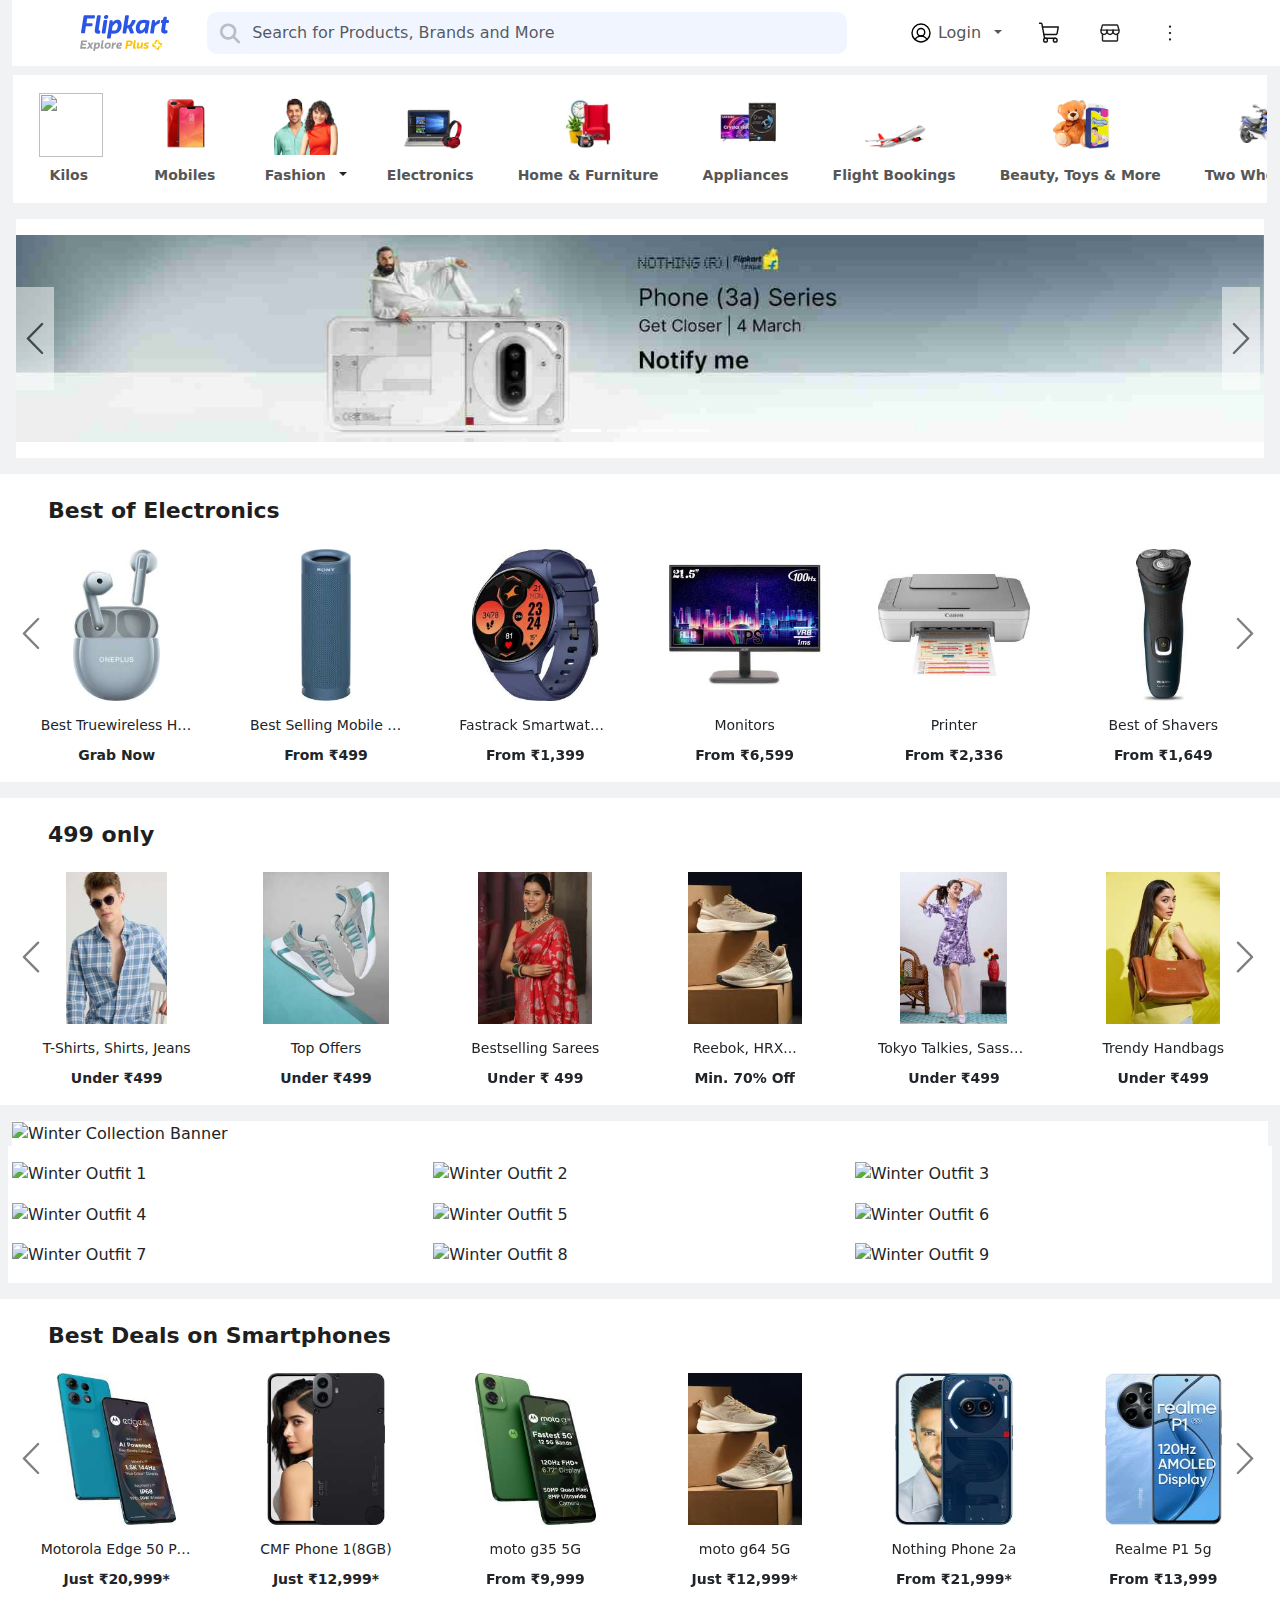
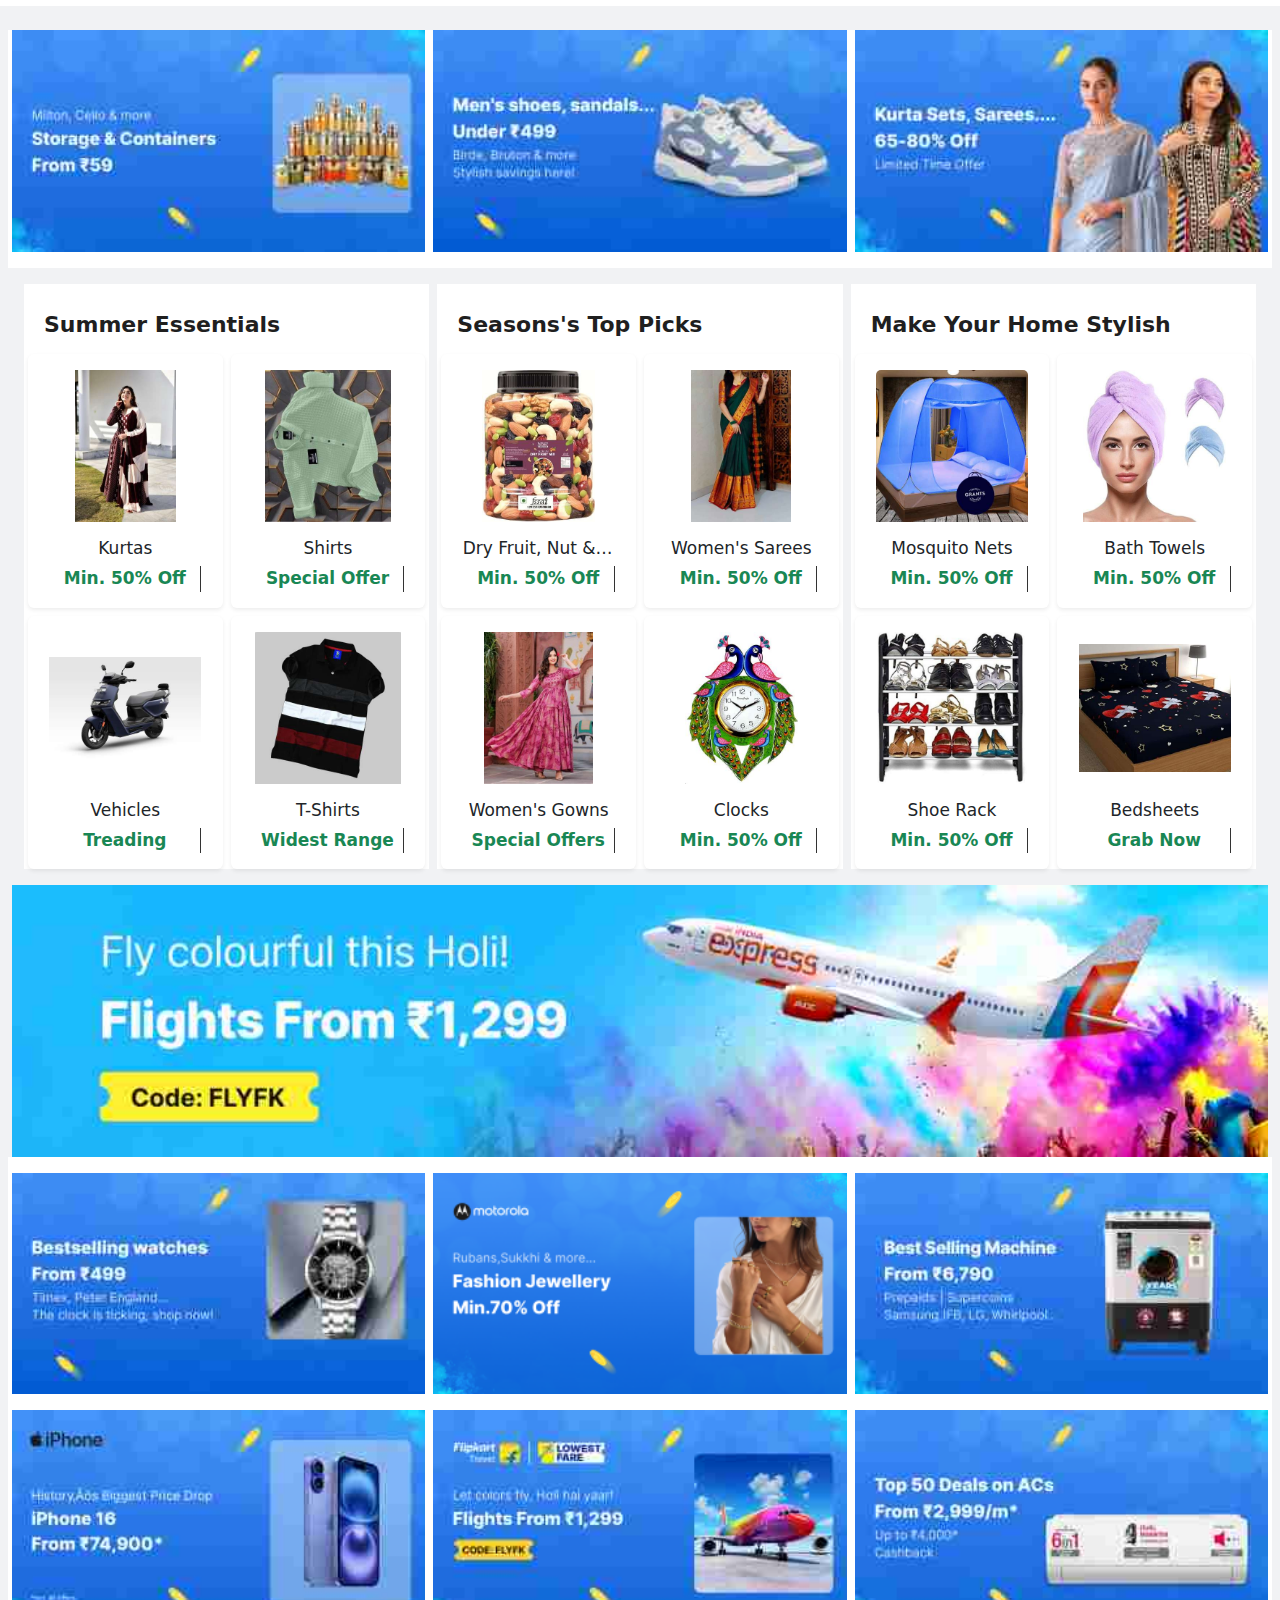
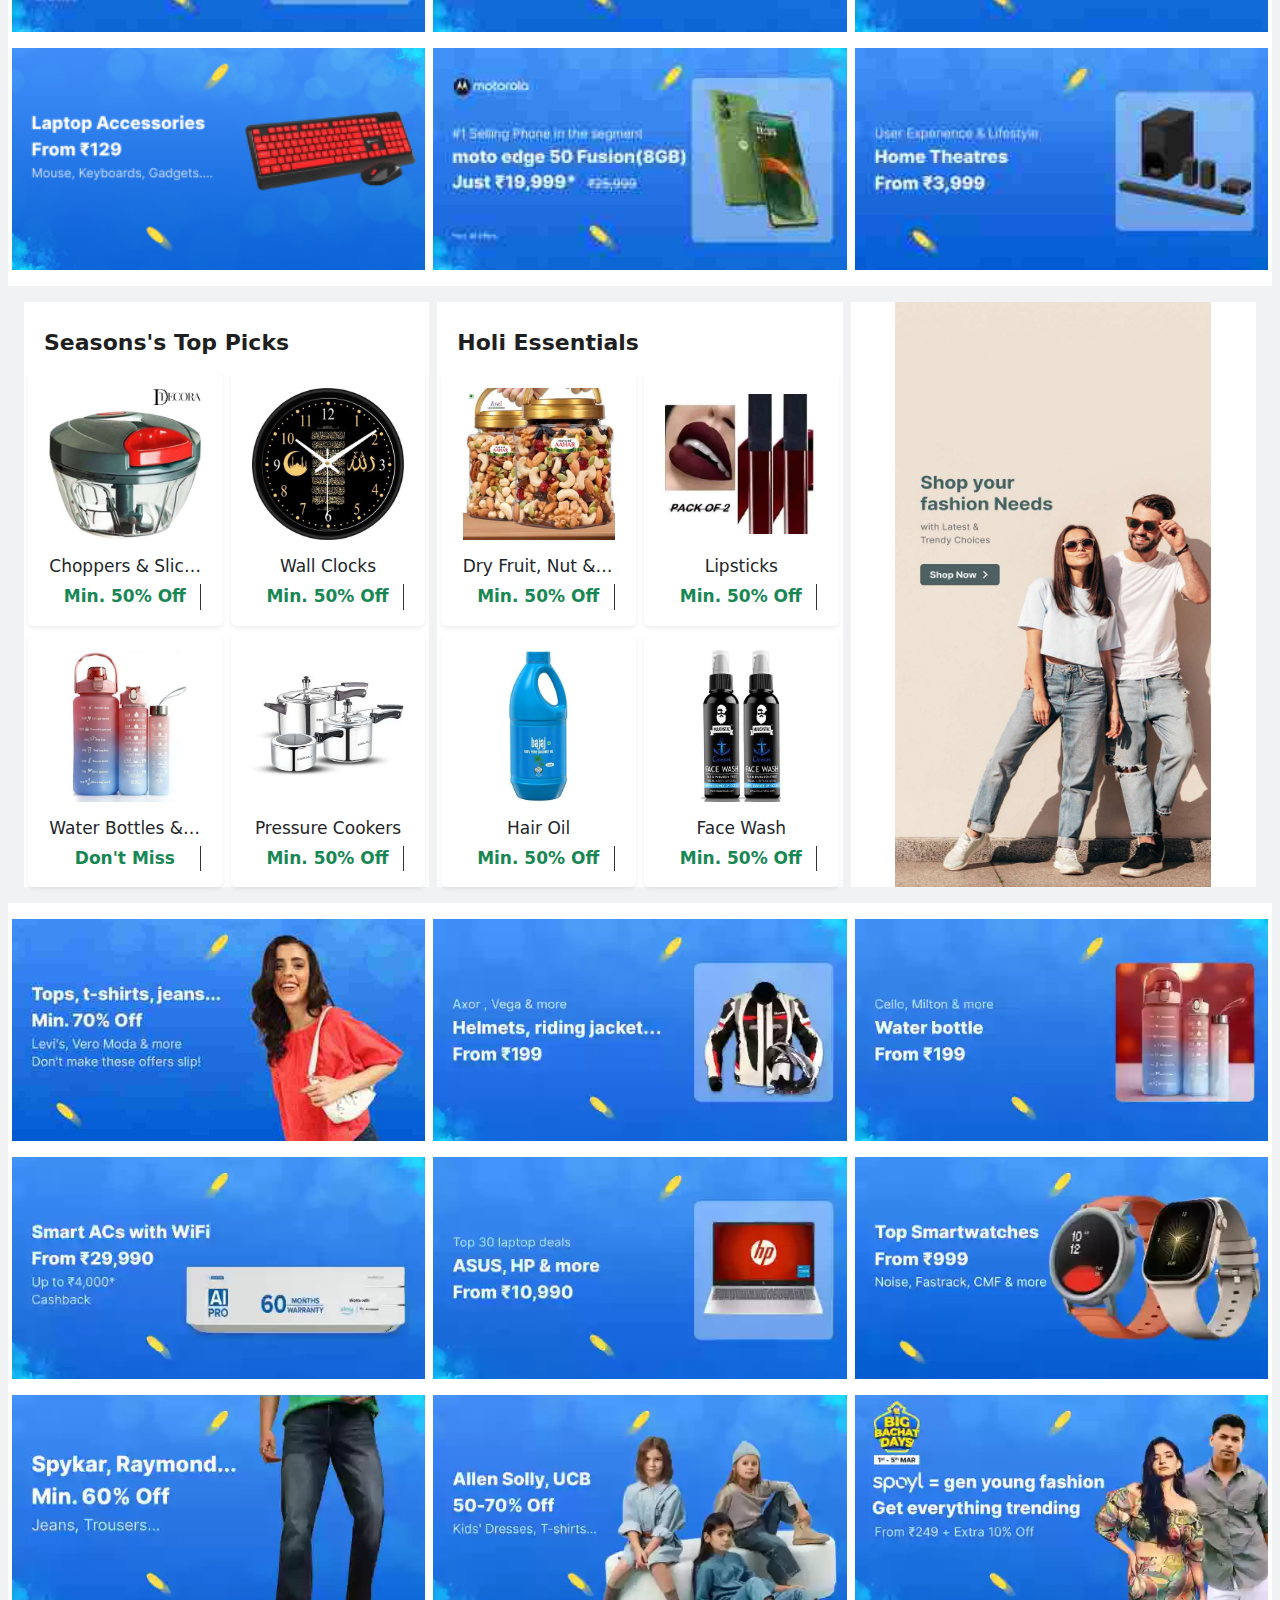
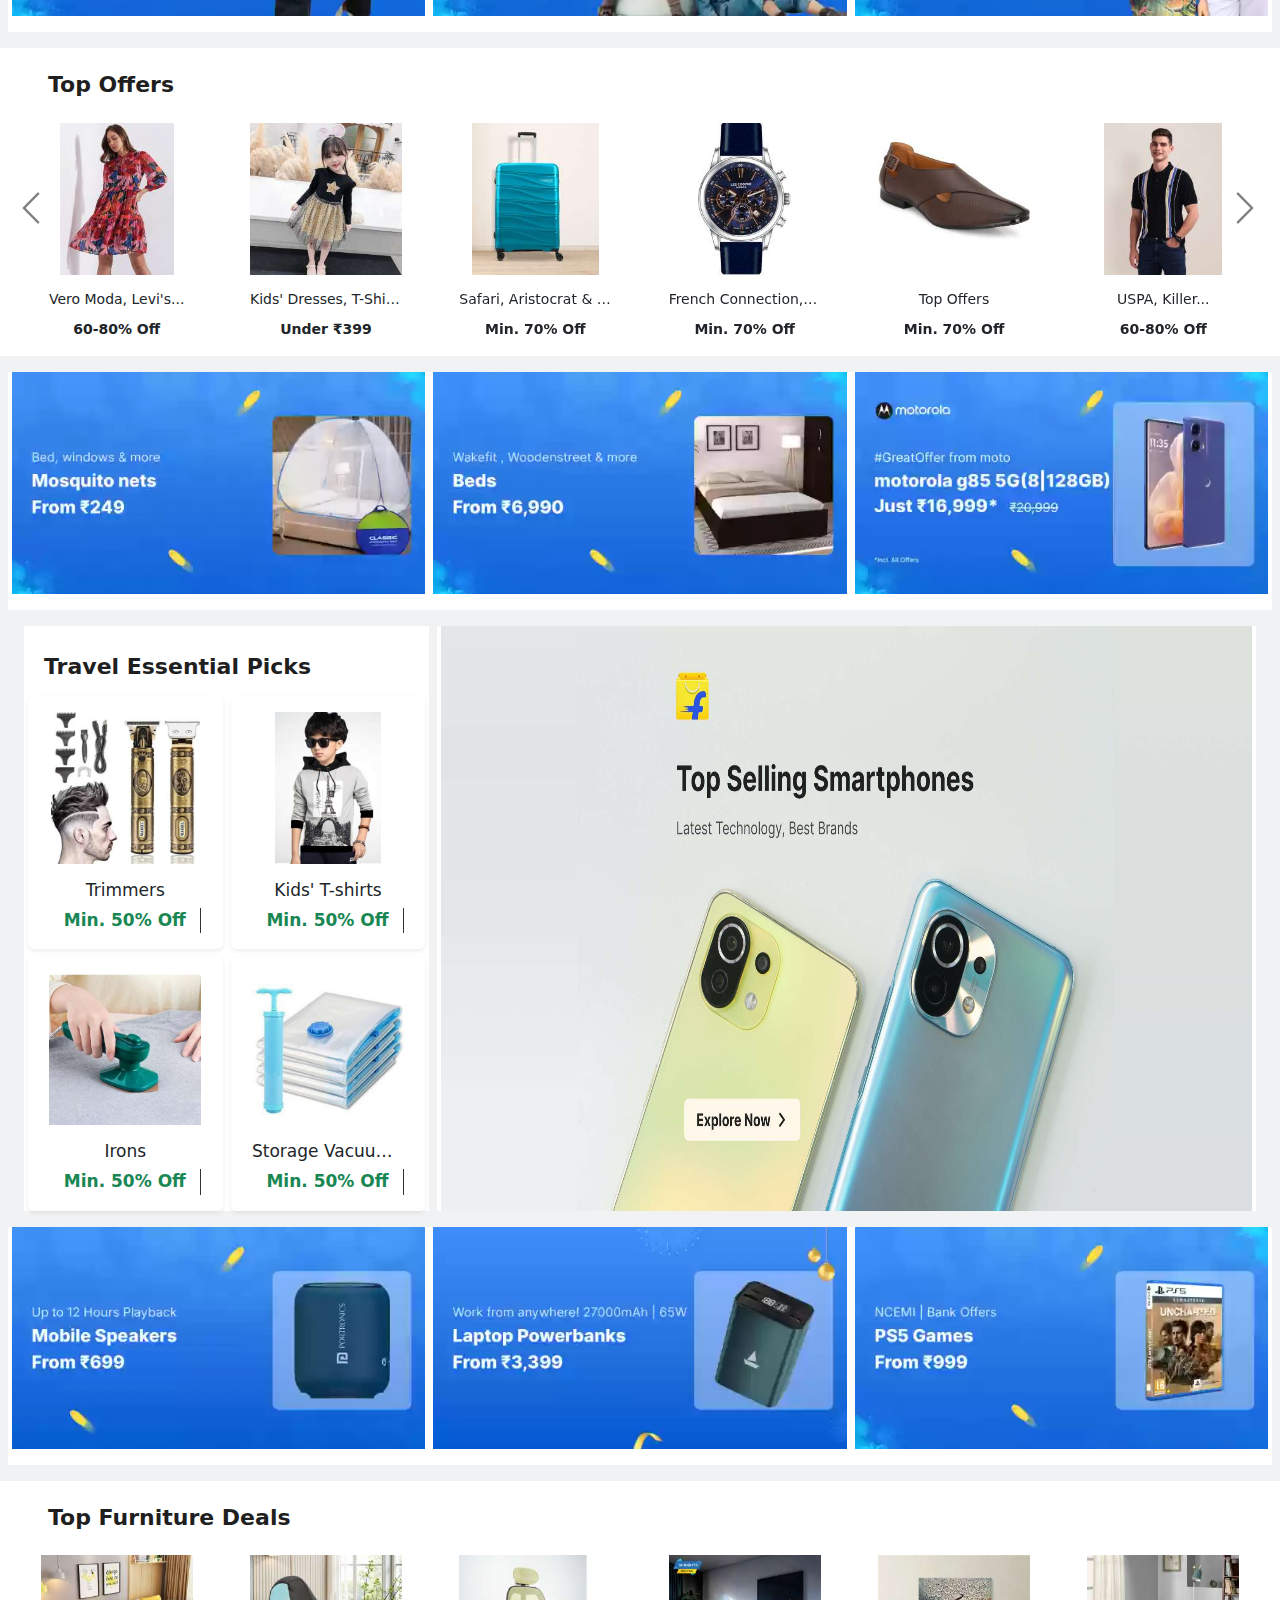
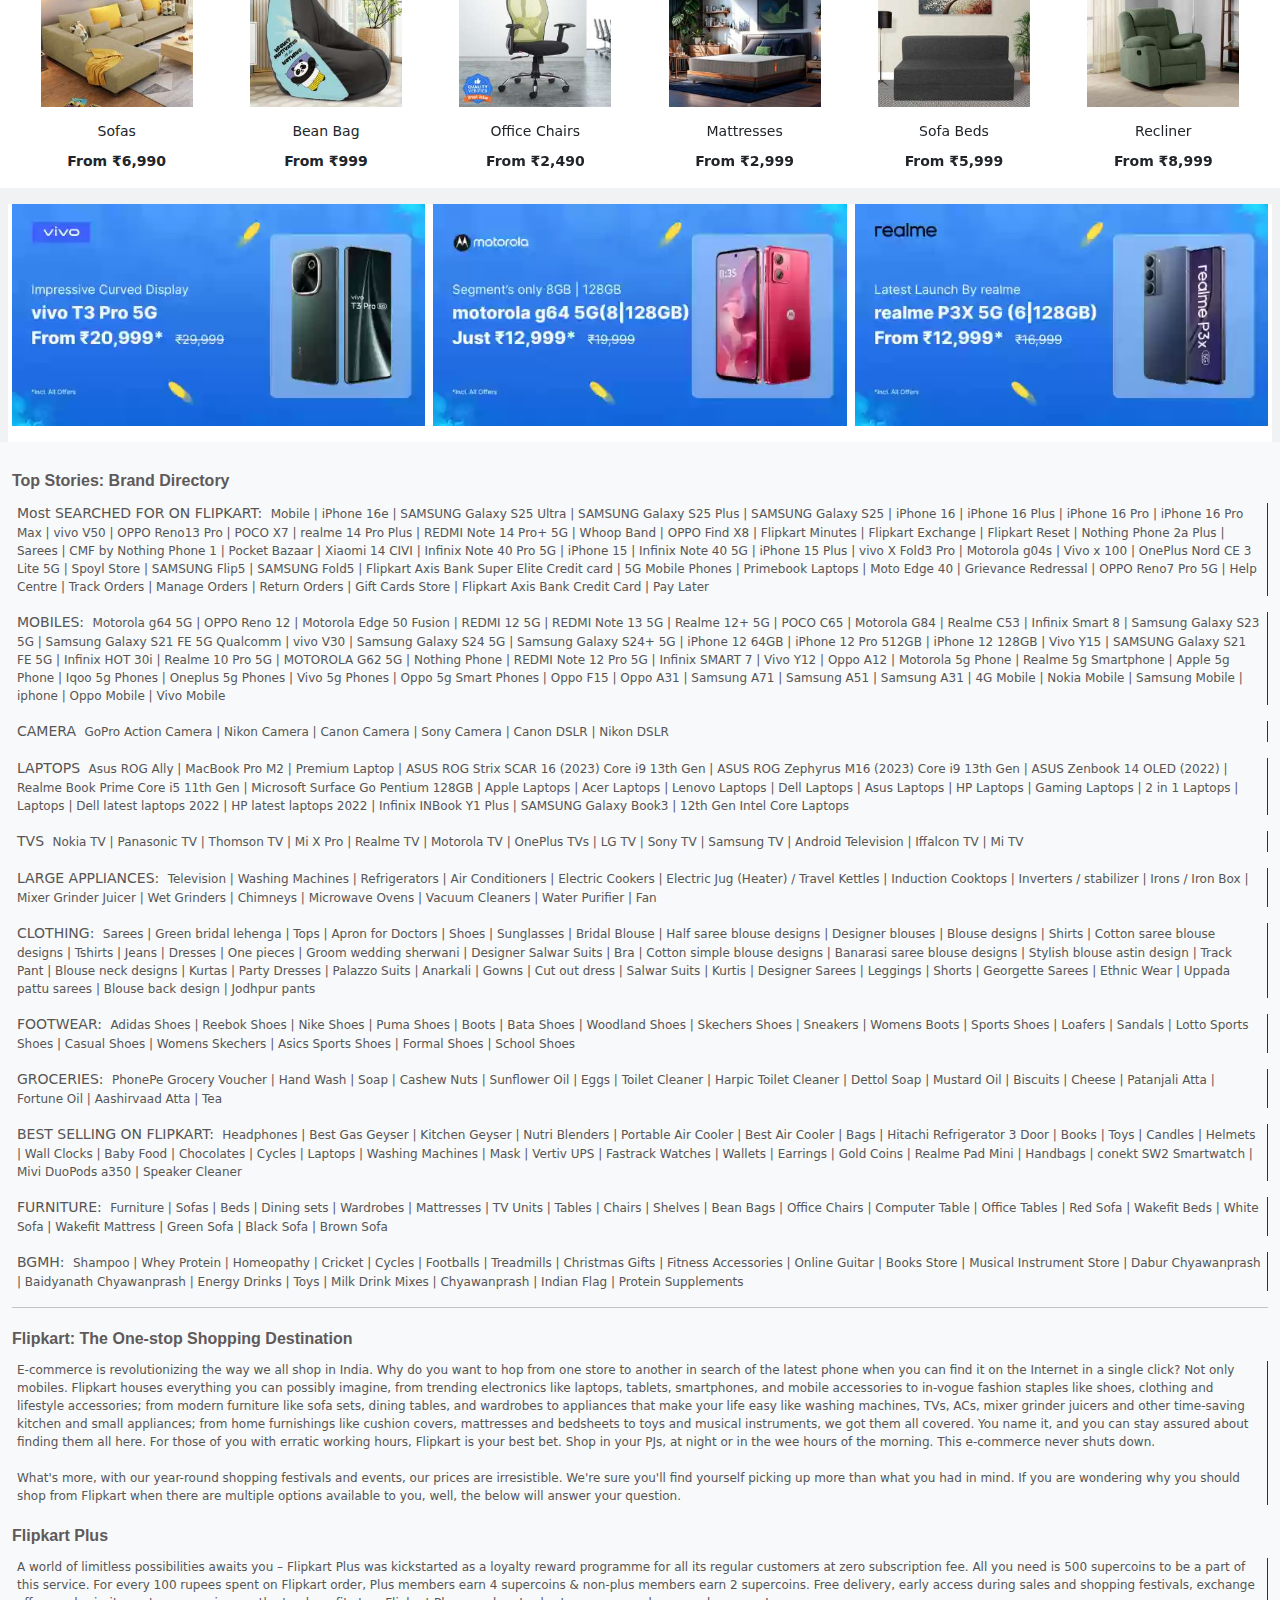
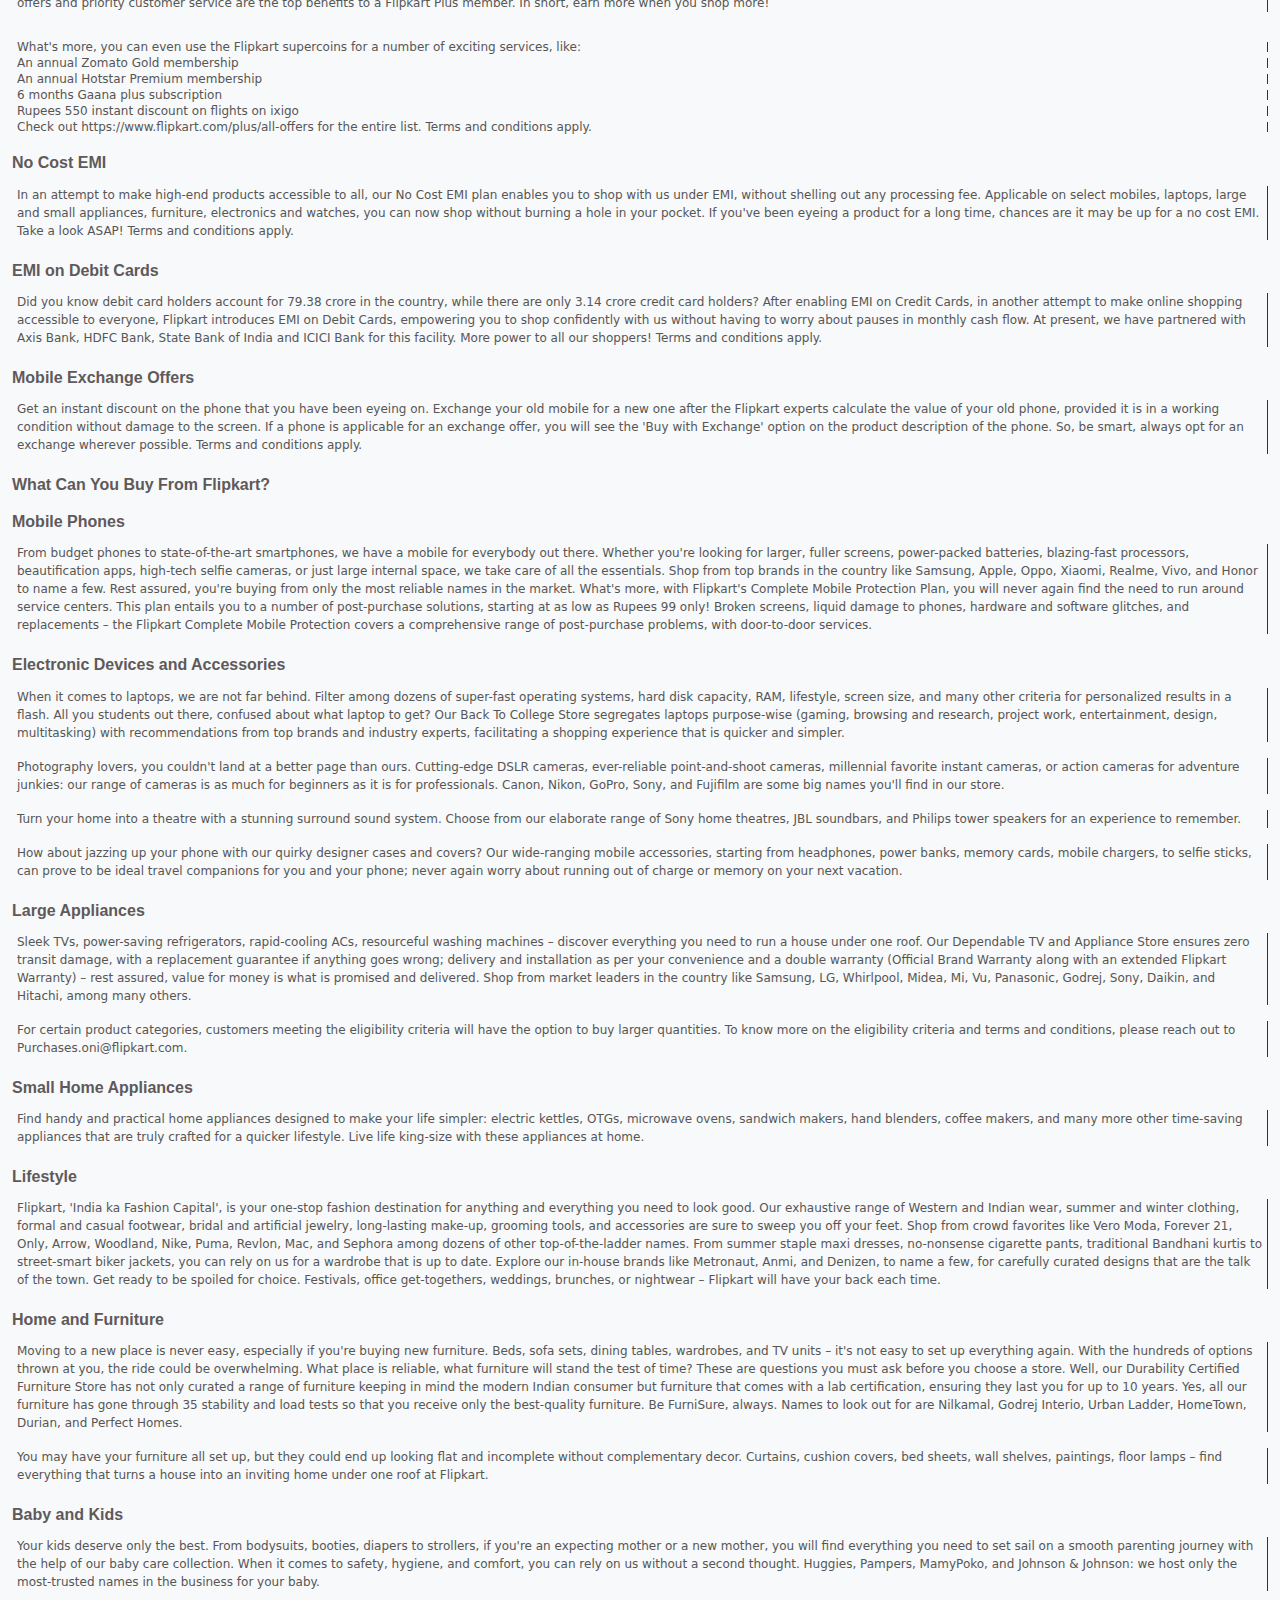
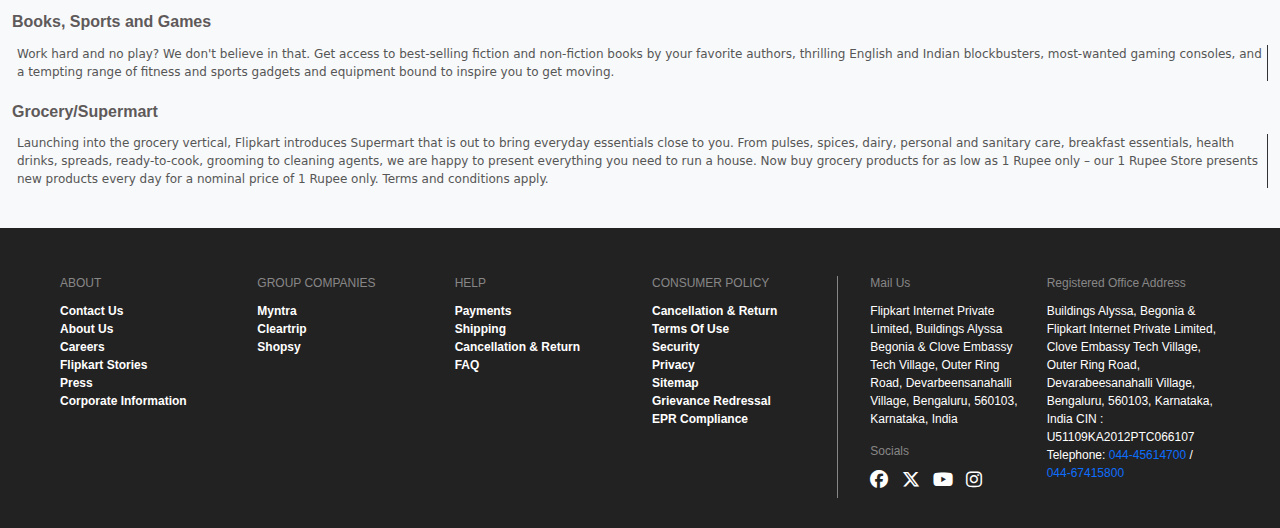
==== commit 9950c383: "Updated images and fixed paths" ====
--- a/index.html
+++ b/index.html
@@ -21,7 +21,7 @@
     <header class="container-fluid">
       <nav class="navbar navbar-expand container-fluid">
         <a href="#" class="navbar-brand">
-          <img src="./svg/logo.svg" alt="Logo" id="logo" />
+          <img src="svg/logo.svg" alt="Logo" id="logo" />
         </a>
 
         <!-- Search Form -->
@@ -46,7 +46,7 @@
             <!-- Become a Mobile Section -->
             <li class="nav-item last seller d-block d-md-none">
               <a href="#" class="nav-link">
-                <img src="/svg/mobile.svg" alt="Seller Icon" />
+                <img src="svg/mobile.svg" alt="Seller Icon" />
               </a>
             </li>
 
@@ -59,7 +59,7 @@
                   id="loginDropdown"
                   role="button"
                 >
-                  <img src="/svg/login.svg" alt="Login Icon" />
+                  <img src="svg/login.svg" alt="Login Icon" />
                   <span class="topheader">Login</span>
                 </a>
               </div>
@@ -73,34 +73,34 @@
                 <li><hr class="dropdown-divider" /></li>
                 <li>
                   <a class="dropdown-item pb-2" href="#"
-                    ><img src="/svg/user.svg" alt="User Icon" /> My Profile</a
+                    ><img src="svg/user.svg" alt="User Icon" /> My Profile</a
                   >
                 </li>
                 <li>
                   <a class="dropdown-item pb-2" href="#"
-                    ><img src="/svg/plus.svg" alt="Plus Icon" /> Flipkart Plus
+                    ><img src="svg/plus.svg" alt="Plus Icon" /> Flipkart Plus
                     Zone</a
                   >
                 </li>
                 <li>
                   <a class="dropdown-item pb-2" href="#"
-                    ><img src="/svg/orders.svg" alt="Orders Icon" /> Orders</a
+                    ><img src="svg/orders.svg" alt="Orders Icon" /> Orders</a
                   >
                 </li>
                 <li>
                   <a class="dropdown-item pb-2" href="#"
-                    ><img src="/svg/wishlist.svg" alt="Wishlist Icon" />
+                    ><img src="svg/wishlist.svg" alt="Wishlist Icon" />
                     Wishlist</a
                   >
                 </li>
                 <li>
                   <a class="dropdown-item" pb-2 href="#"
-                    ><img src="/svg/reward.svg" alt="Reward Icon" /> Rewards</a
+                    ><img src="svg/reward.svg" alt="Reward Icon" /> Rewards</a
                   >
                 </li>
                 <li>
                   <a class="dropdown-item pb-2" href="#"
-                    ><img src="/svg/gift.svg" alt="Gift Icon" /> Gift Cards</a
+                    ><img src="svg/gift.svg" alt="Gift Icon" /> Gift Cards</a
                   >
                 </li>
               </ul>
@@ -109,7 +109,7 @@
             <!-- Cart Section -->
             <li class="nav-item last cart">
               <a href="#" class="nav-link">
-                <img src="/svg/cart.svg" alt="Cart Icon" />
+                <img src="svg/cart.svg" alt="Cart Icon" />
                 <span class="topheader hide">Cart</span>
               </a>
             </li>
@@ -117,7 +117,7 @@
             <!-- Become a Seller Section -->
             <li class="nav-item last seller d-none d-md-block">
               <a href="#" class="nav-link">
-                <img src="/svg/seller.svg" alt="Seller Icon" />
+                <img src="svg/seller.svg" alt="Seller Icon" />
                 <span class="topheader hide">Become a Seller</span>
               </a>
             </li>
@@ -125,7 +125,7 @@
             <!-- Additional Menu with Dropdown -->
             <li class="nav-item dropdown me-4 hide d-none d-md-block">
               <a href="#" class="nav-link me-4" id="moreDropdown" role="button">
-                <img src="/svg/last.svg" alt="More Icon" />
+                <img src="svg/last.svg" alt="More Icon" />
               </a>
               <ul
                 class="dropdown-menu three_dots"
@@ -133,25 +133,25 @@
               >
                 <li>
                   <a class="dropdown-item" href="#"
-                    ><img src="/svg/notification.svg" alt="Notification Icon" />
+                    ><img src="svg/notification.svg" alt="Notification Icon" />
                     Notification Preferences</a
                   >
                 </li>
                 <li>
                   <a class="dropdown-item" href="#"
-                    ><img src="/svg/headphone.svg" alt="Customer Care Icon" />
+                    ><img src="svg/headphone.svg" alt="Customer Care Icon" />
                     24x7 Customer Care</a
                   >
                 </li>
                 <li>
                   <a class="dropdown-item" href="#"
-                    ><img src="/svg/advertise.svg" alt="Advertise Icon" />
+                    ><img src="svg/advertise.svg" alt="Advertise Icon" />
                     Advertise</a
                   >
                 </li>
                 <li>
                   <a class="dropdown-item" href="#"
-                    ><img src="/svg/download.svg" alt="Download App Icon" />
+                    ><img src="svg/download.svg" alt="Download App Icon" />
                     Download App</a
                   >
                 </li>
@@ -353,7 +353,7 @@
               <div class="d-flex justify-content-evenly flex-wrap">
                 <div class="col-md-2">
                   <div class="card">
-                    <img src="Images/boe1.jpeg" class="img-fluid mt-3" />
+                    <img src="images/boe1.jpeg" class="img-fluid mt-3" />
                     <div class="card-body">
                       <h5 class="card-title">Best Truewireless Headphones</h5>
                       <p class="card-text">Grab Now</p>
@@ -362,7 +362,7 @@
                 </div>
                 <div class="col-md-2">
                   <div class="card">
-                    <img src="Images/boe2.jpeg" class="img-fluid mt-3" />
+                    <img src="images/boe2.jpeg" class="img-fluid mt-3" />
                     <div class="card-body">
                       <h5 class="card-title">Best Selling Mobile Speakers</h5>
                       <p class="card-text">From ₹499</p>
@@ -371,7 +371,7 @@
                 </div>
                 <div class="col-md-2">
                   <div class="card">
-                    <img src="Images/boe3.jpeg" class="img-fluid mt-3" />
+                    <img src="images/boe3.jpeg" class="img-fluid mt-3" />
                     <div class="card-body">
                       <h5 class="card-title">Fastrack Smartwatches</h5>
                       <p class="card-text">From ₹1,399</p>
@@ -380,7 +380,7 @@
                 </div>
                 <div class="col-md-2">
                   <div class="card">
-                    <img src="Images/boe4.jpeg" class="img-fluid mt-3" />
+                    <img src="images/boe4.jpeg" class="img-fluid mt-3" />
                     <div class="card-body">
                       <h5 class="card-title">Monitors</h5>
                       <p class="card-text">From ₹6,599</p>
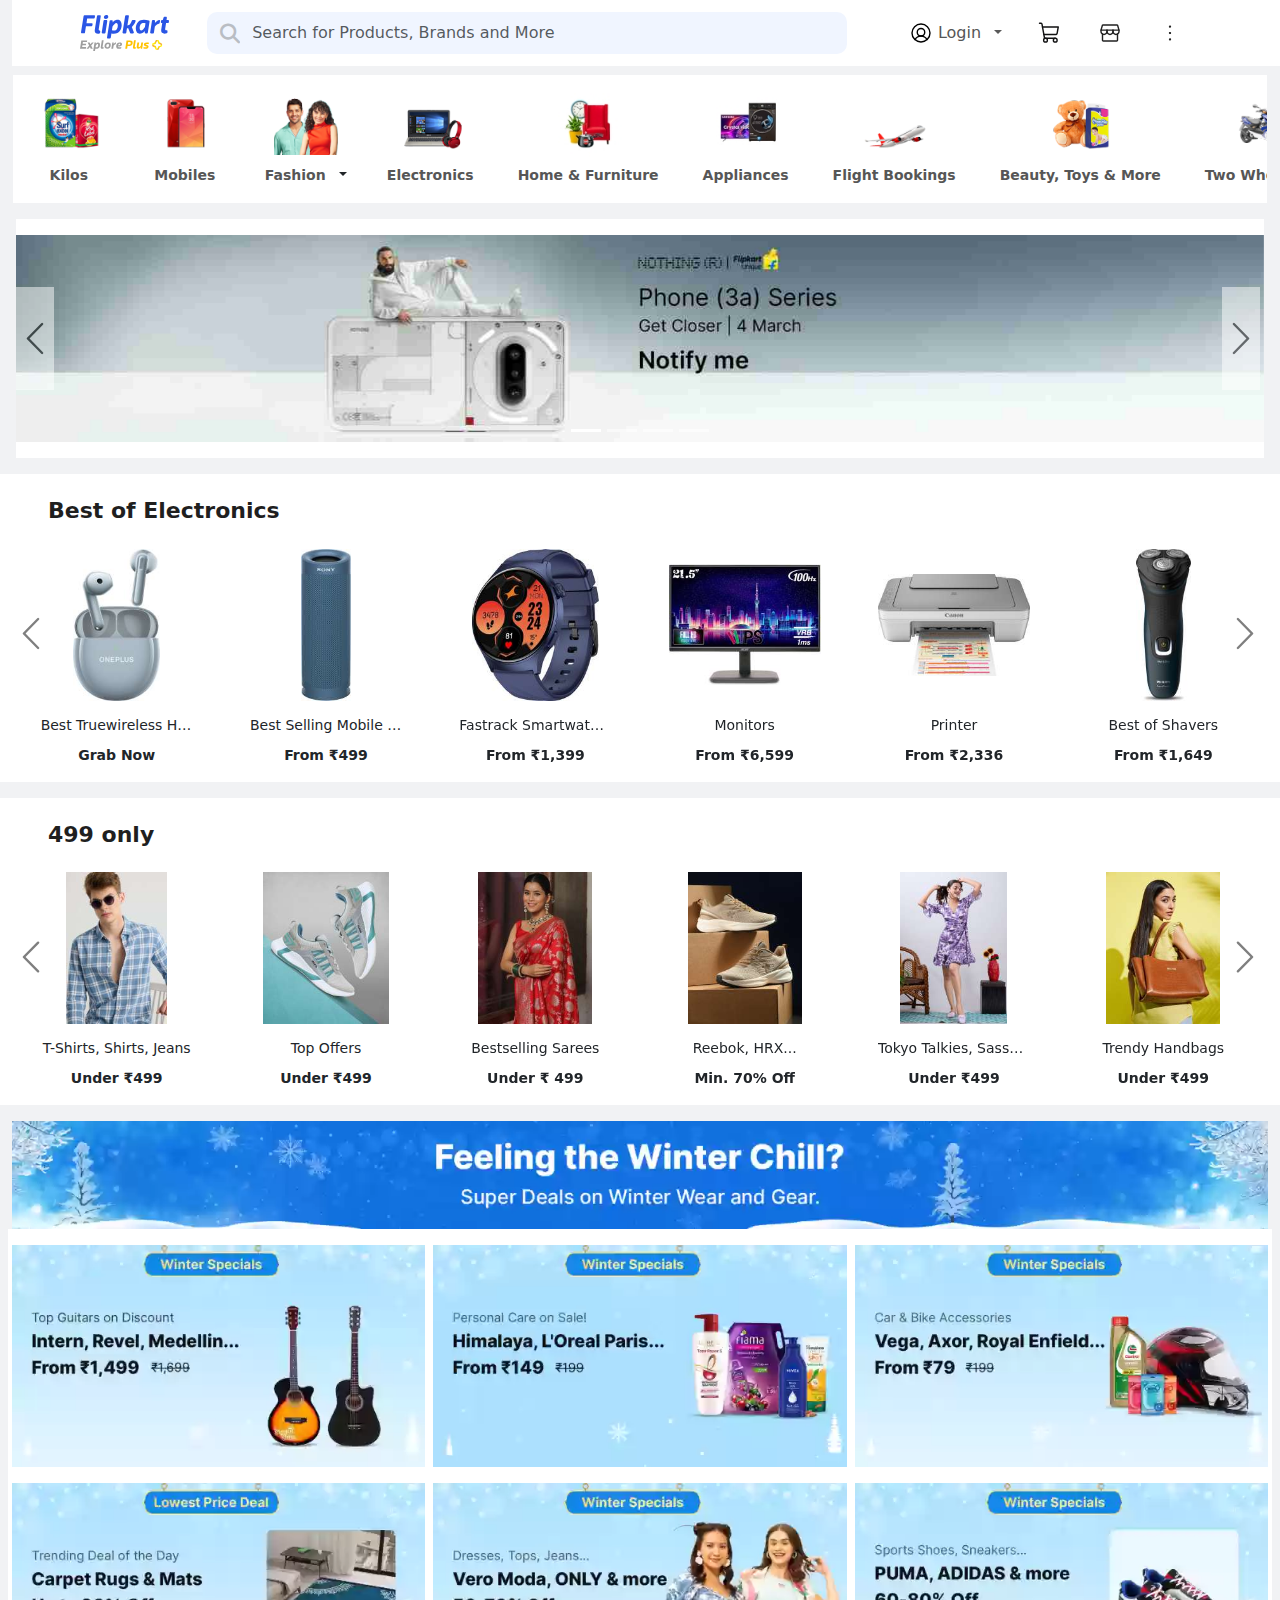
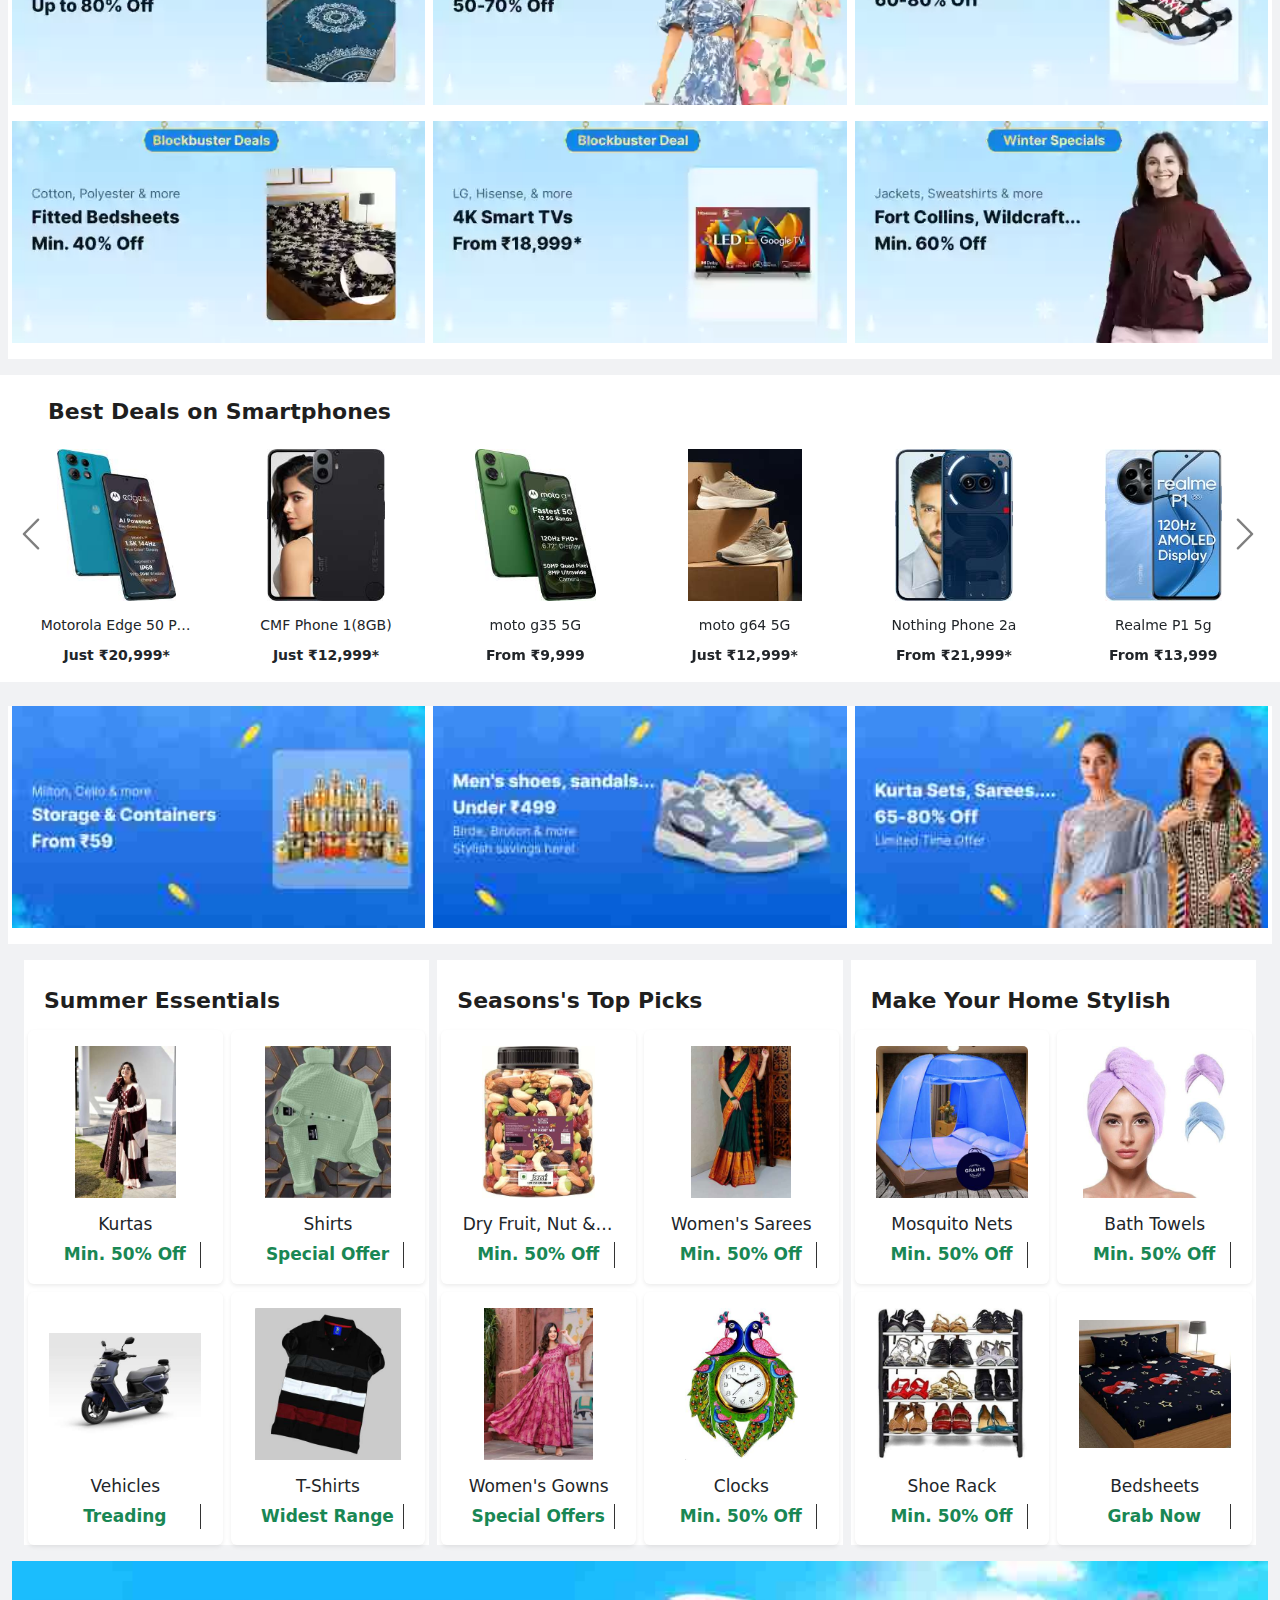
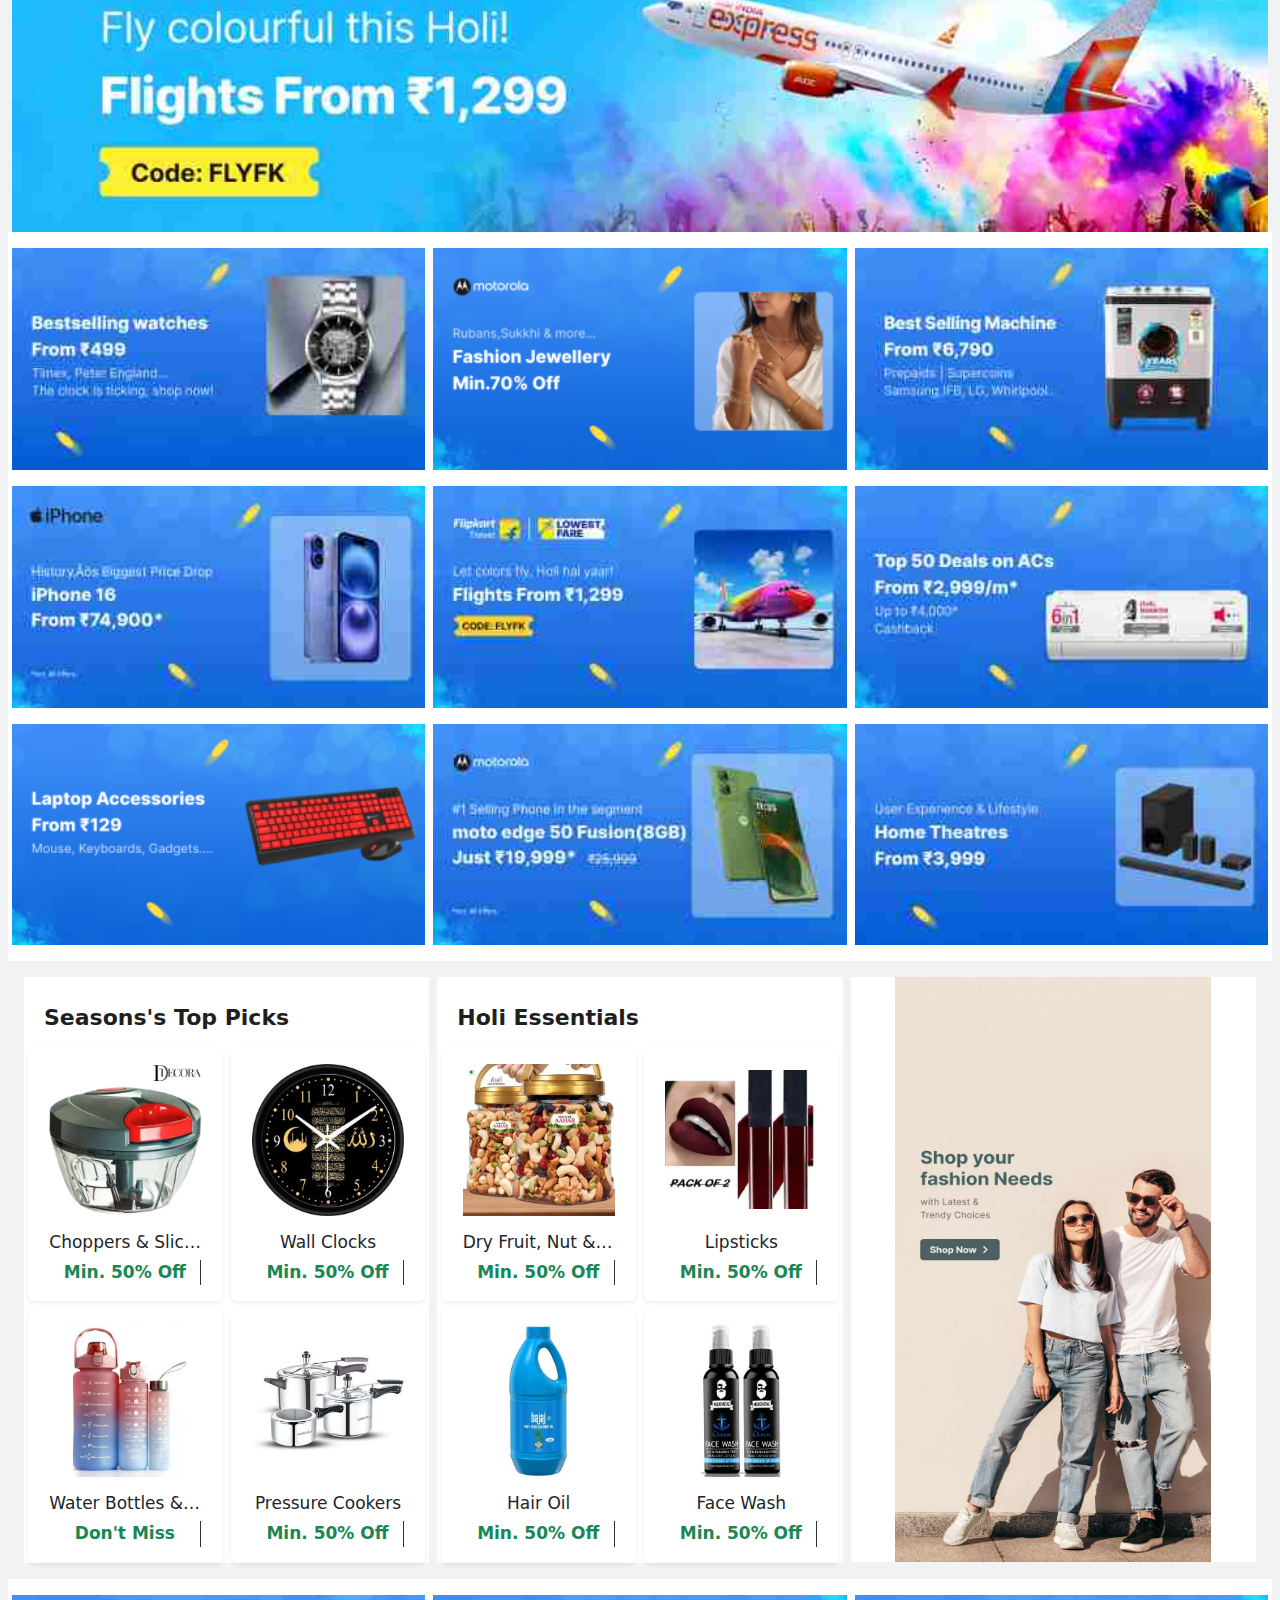
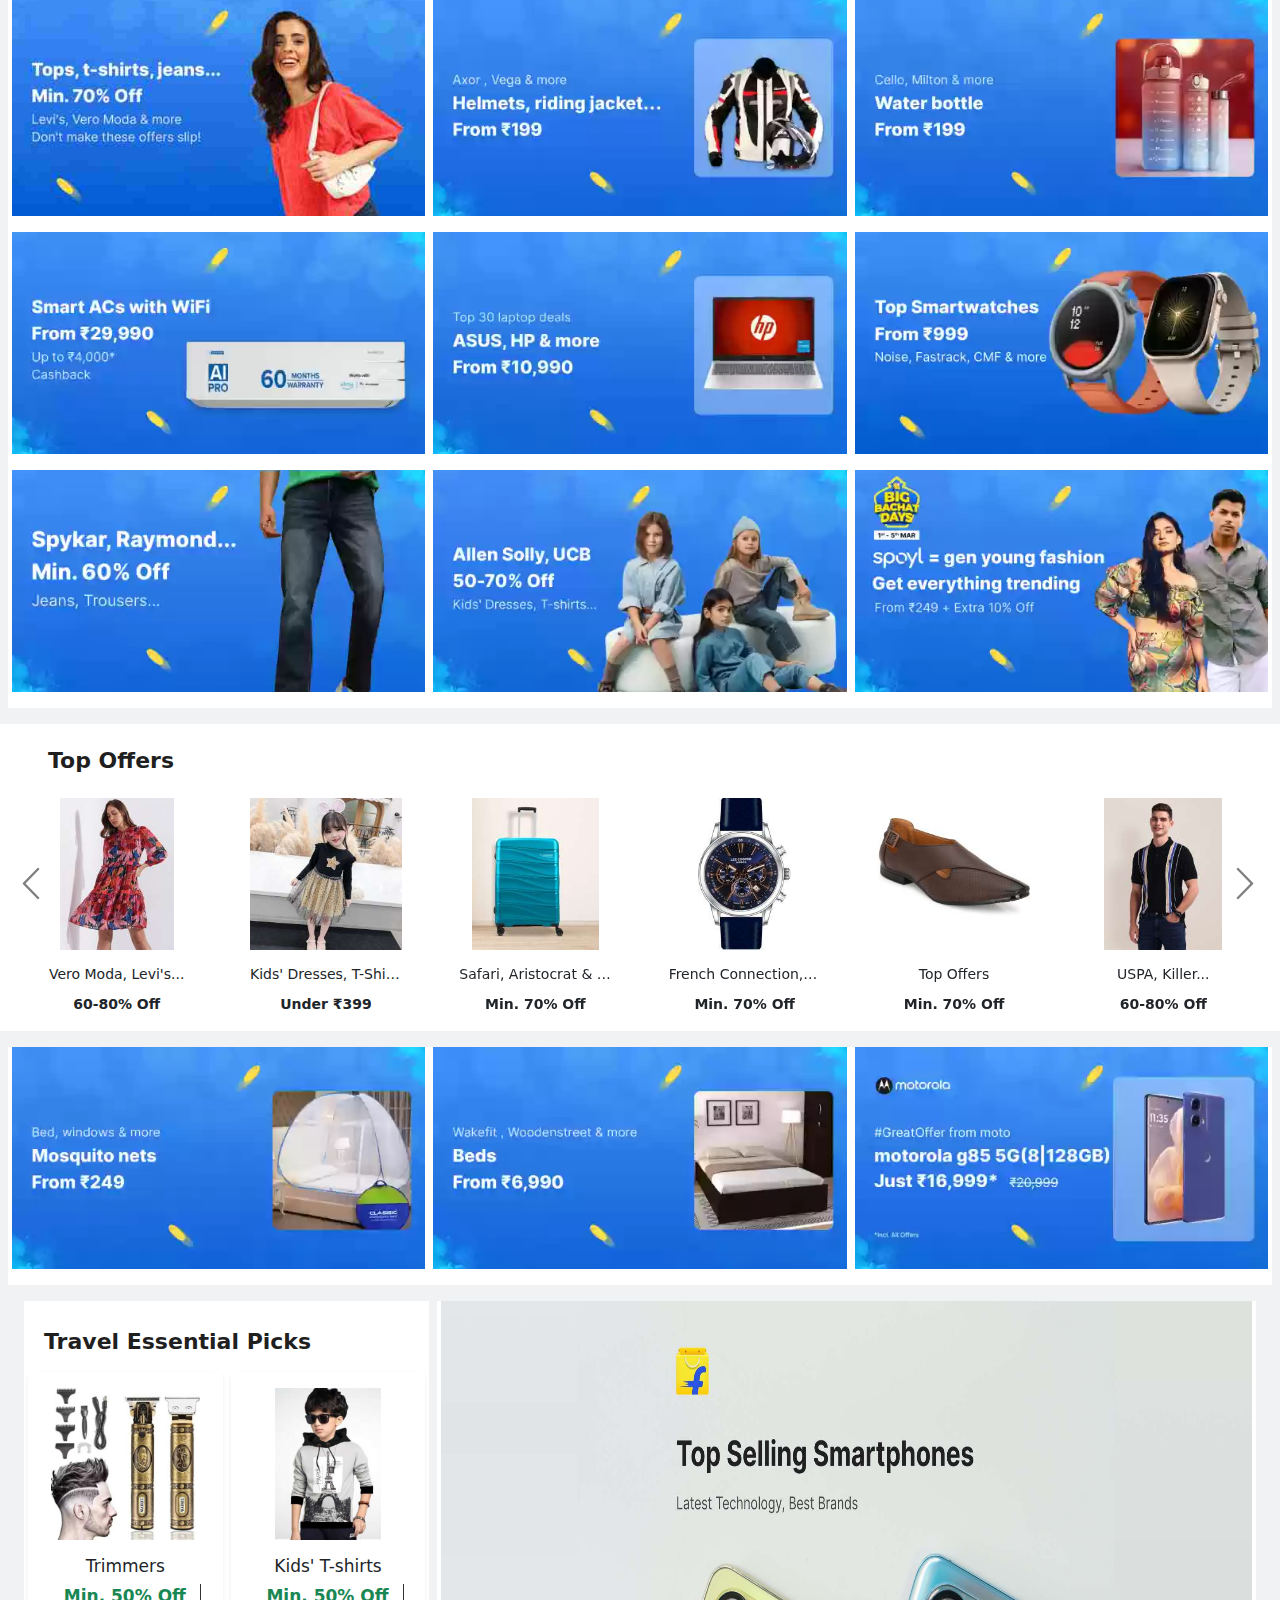
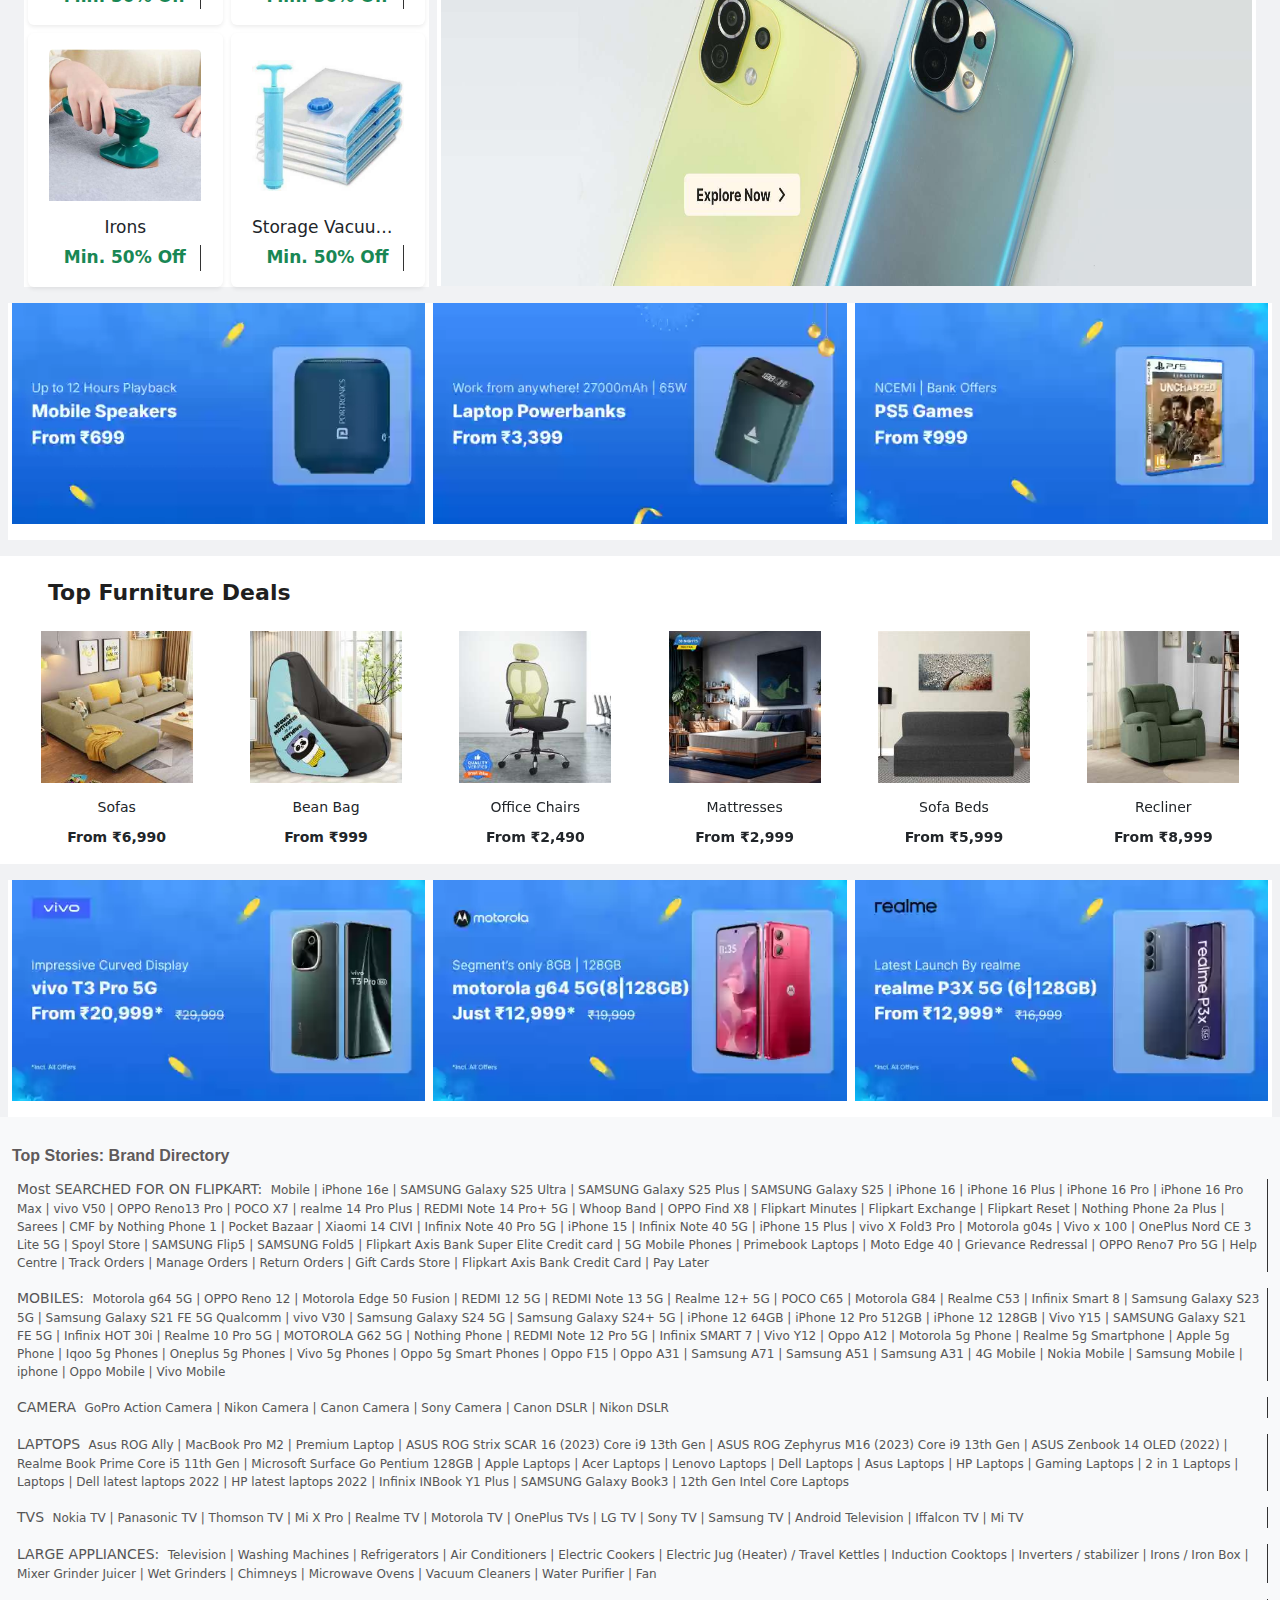
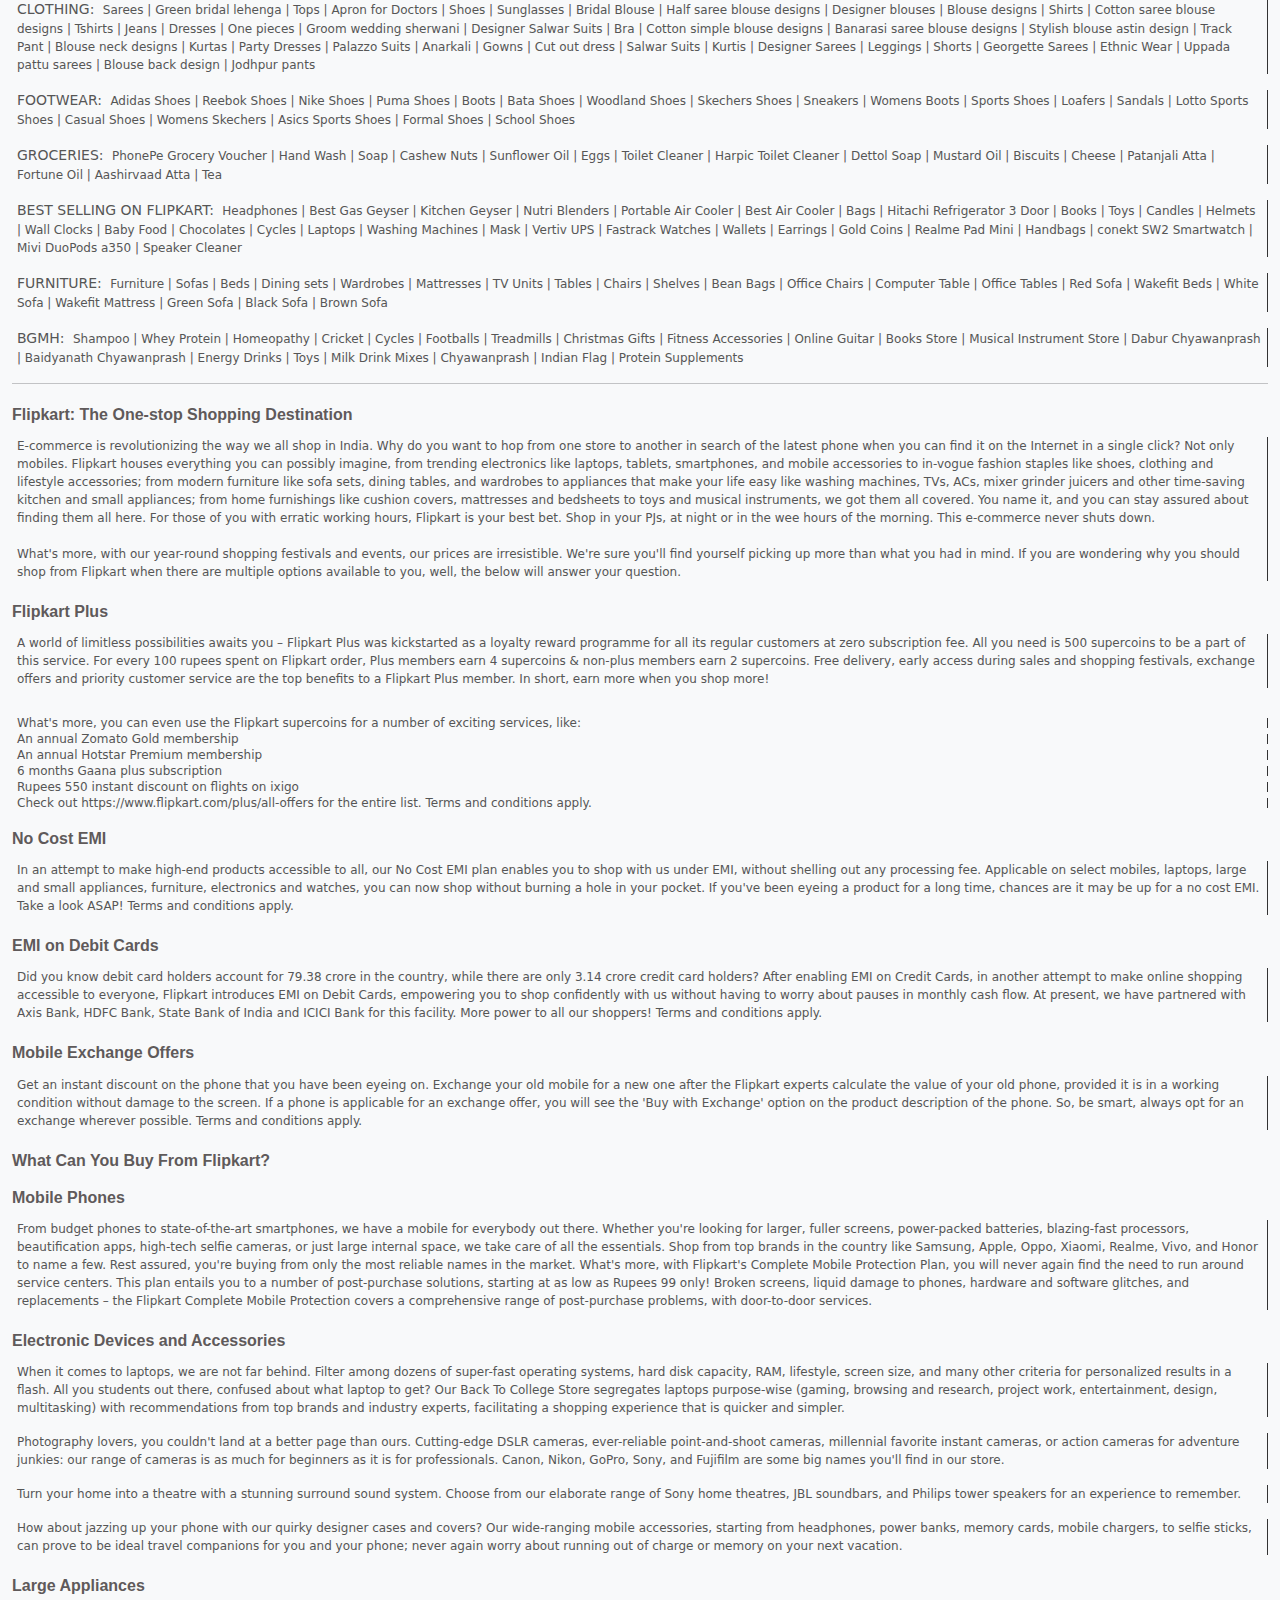
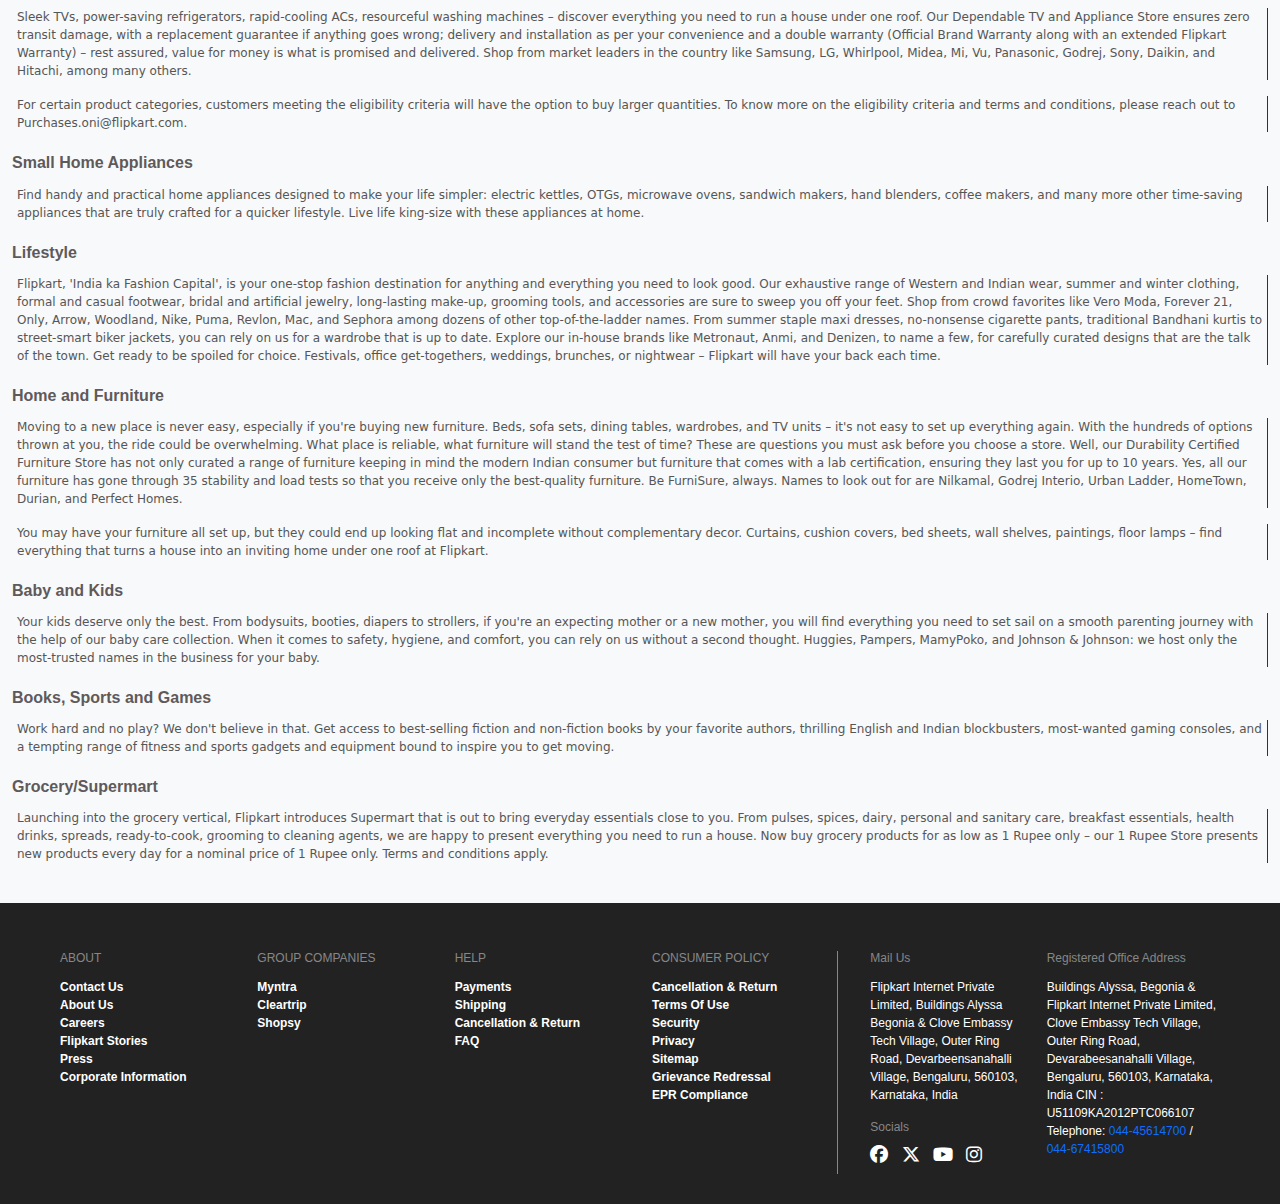
==== commit 0e2e6cae: "Updated images and fixed paths" ====
--- a/index.html
+++ b/index.html
@@ -170,7 +170,7 @@
     >
       <div class="row bottomheader flex-nowrap overflow-auto py-2">
         <div class="col-auto text-center m-md-2 m-sm-0">
-          <img src="Images/kilos.png" />
+          <img src="images/kilos.png" />
           <span style="font-size: 14px; font-weight: 600" class="mt-2"
             >Kilos</span
           >
@@ -458,7 +458,7 @@
           <div class="row">
             <div class="col-md-12 mb-3">
               <div class="card card_mobile">
-                <img src="Images/boe1.jpeg" class="img-fluid mt-3" />
+                <img src="images/boe1.jpeg" class="img-fluid mt-3" />
                 <div class="card-body card_body_mobile">
                   <h5 class="card-title card-title_mobile">
                     Best Truewireless Headphones
@@ -469,7 +469,7 @@
             </div>
             <div class="col-md-12 mb-3">
               <div class="card card_mobile">
-                <img src="Images/boe2.jpeg" class="img-fluid mt-3" />
+                <img src="images/boe2.jpeg" class="img-fluid mt-3" />
                 <div class="card-body card_body_mobile">
                   <h5 class="card-title card-title_mobile">
                     Best Selling Mobile Speakers
@@ -480,7 +480,7 @@
             </div>
             <div class="col-md-12 mb-3">
               <div class="card card_mobile">
-                <img src="Images/boe3.jpeg" class="img-fluid mt-3" />
+                <img src="images/boe3.jpeg" class="img-fluid mt-3" />
                 <div class="card-body card_body_mobile">
                   <h5 class="card-title card-title_mobile">
                     Fastrack Smartwatches
@@ -491,7 +491,7 @@
             </div>
             <div class="col-md-12 mb-3">
               <div class="card card_mobile">
-                <img src="Images/boe4.jpeg" class="img-fluid mt-3" />
+                <img src="images/boe4.jpeg" class="img-fluid mt-3" />
                 <div class="card-body card_body_mobile">
                   <h5 class="card-title card-title_mobile">Monitors</h5>
                   <p class="card-text">From ₹6,599</p>
@@ -756,7 +756,7 @@
         <div class="row mb-3">
           <div class="col-12">
             <img
-              src="/Images/banner.webp"
+              src="/images/banner.webp"
               class="img-fluid"
               alt="Winter Collection Banner"
             />
@@ -767,21 +767,21 @@
       <section class="row gx-2 gy-3">
         <figure class="col-4">
           <img
-            src="/Images/winter1.webp"
+            src="images/winter1.webp"
             class="img-fluid"
             alt="Winter Outfit 1"
           />
         </figure>
         <figure class="col-4">
           <img
-            src="/Images/winter2.webp"
+            src="images/winter2.webp"
             class="img-fluid"
             alt="Winter Outfit 2"
           />
         </figure>
         <figure class="col-4">
           <img
-            src="/Images/winter3.webp"
+            src="images/winter3.webp"
             class="img-fluid"
             alt="Winter Outfit 3"
           />
@@ -791,21 +791,21 @@
       <section class="row gx-2 gy-3">
         <figure class="col-4">
           <img
-            src="/Images/winter4.webp"
+            src="/images/winter4.webp"
             class="img-fluid"
             alt="Winter Outfit 4"
           />
         </figure>
         <figure class="col-4">
           <img
-            src="/Images/winter5.webp"
+            src="images/winter5.webp"
             class="img-fluid"
             alt="Winter Outfit 5"
           />
         </figure>
         <figure class="col-4">
           <img
-            src="/Images/winter6.webp"
+            src="images/winter6.webp"
             class="img-fluid"
             alt="Winter Outfit 6"
           />
@@ -815,21 +815,21 @@
       <section class="row gx-2 gy-3">
         <figure class="col">
           <img
-            src="/Images/winter7.webp"
+            src="images/winter7.webp"
             class="img-fluid"
             alt="Winter Outfit 7"
           />
         </figure>
         <figure class="col">
           <img
-            src="/Images/winter8.webp"
+            src="images/winter8.webp"
             class="img-fluid"
             alt="Winter Outfit 8"
           />
         </figure>
         <figure class="col">
           <img
-            src="/Images/winter9.webp"
+            src="images/winter9.webp"
             class="img-fluid"
             alt="Winter Outfit 9"
           />
